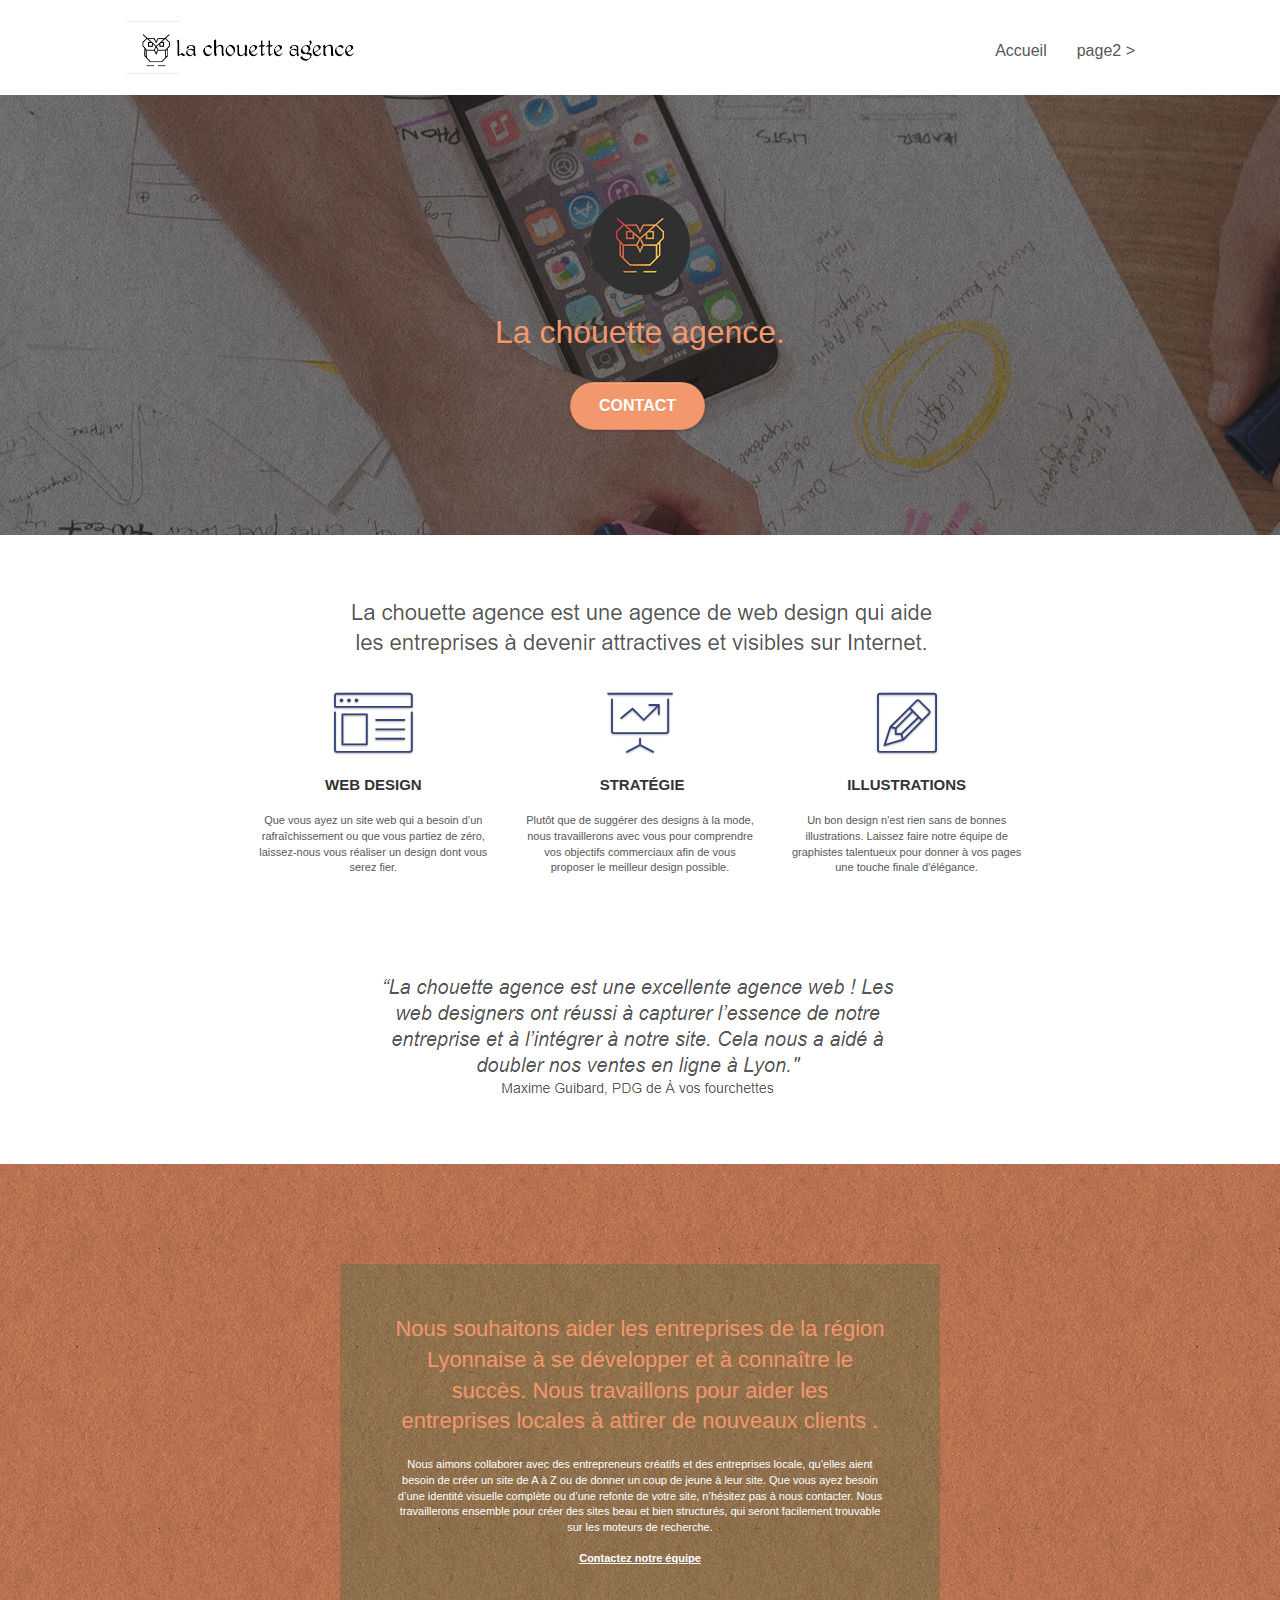
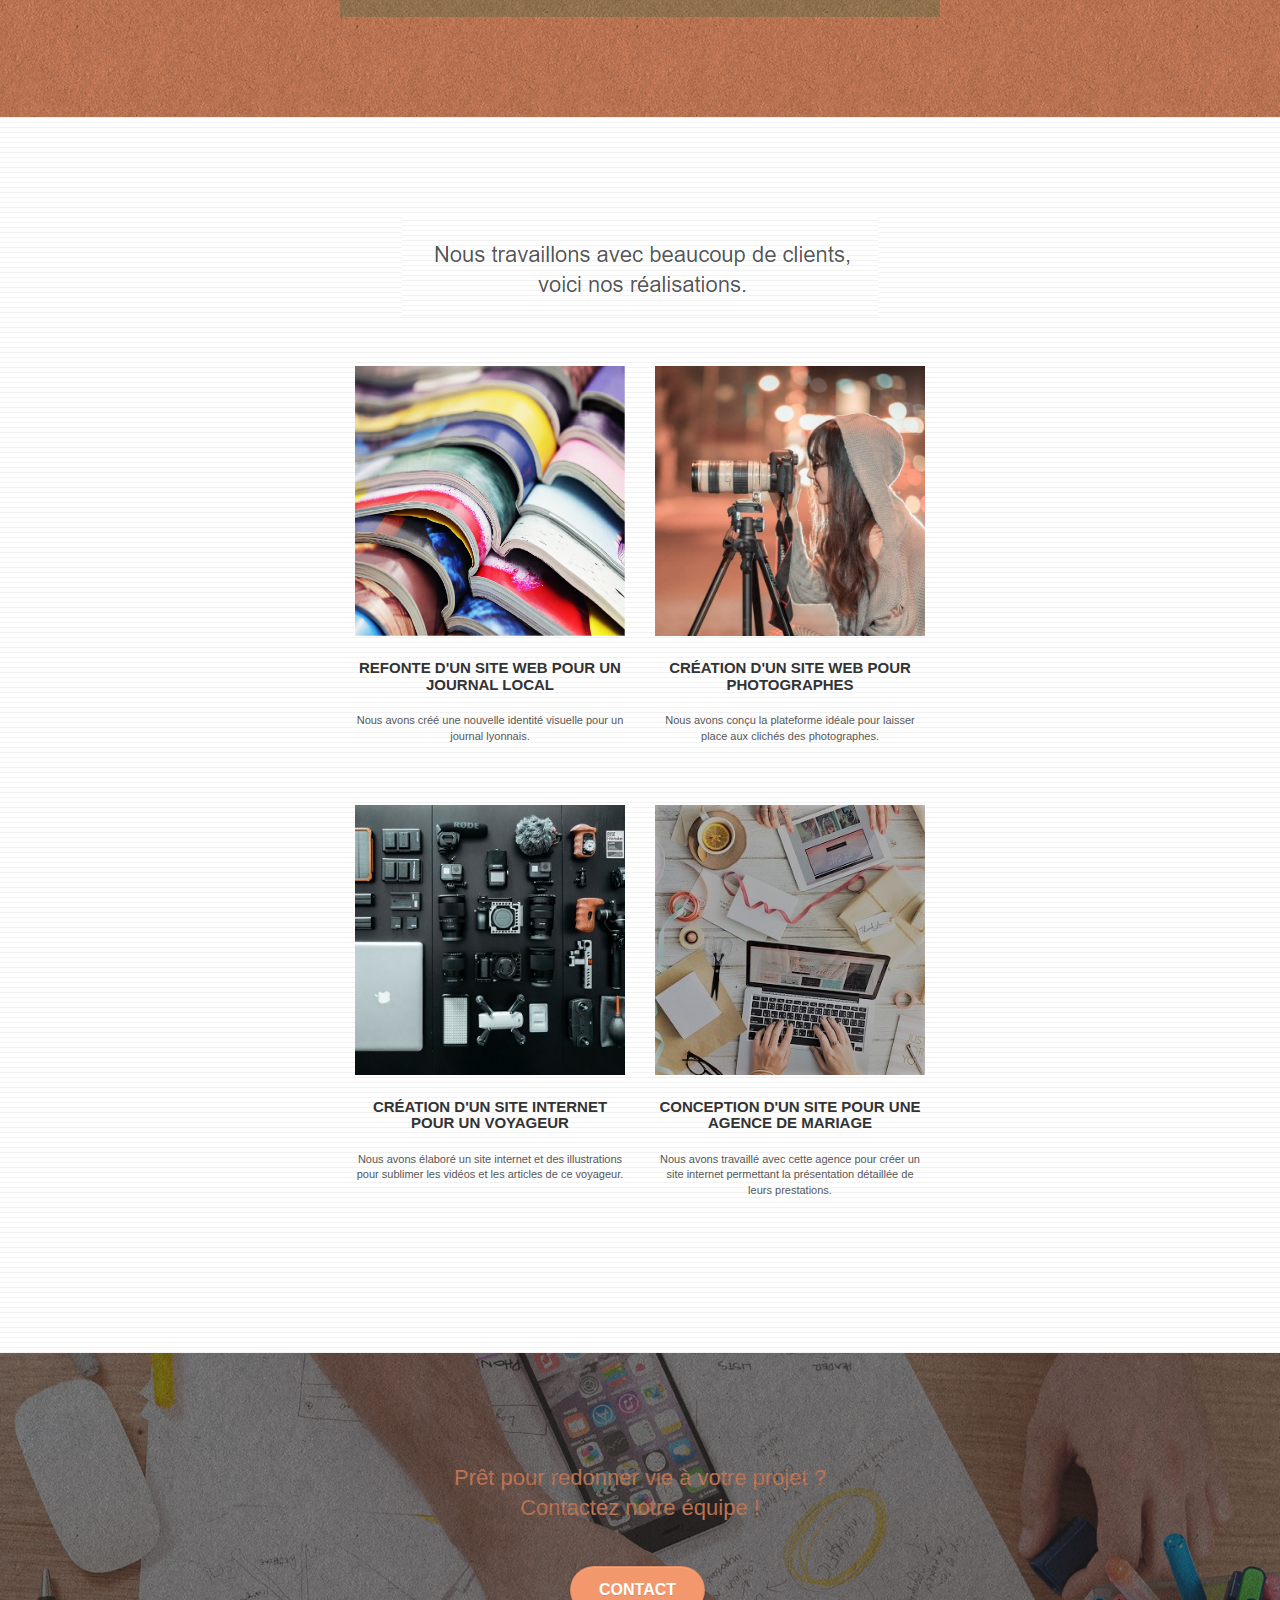
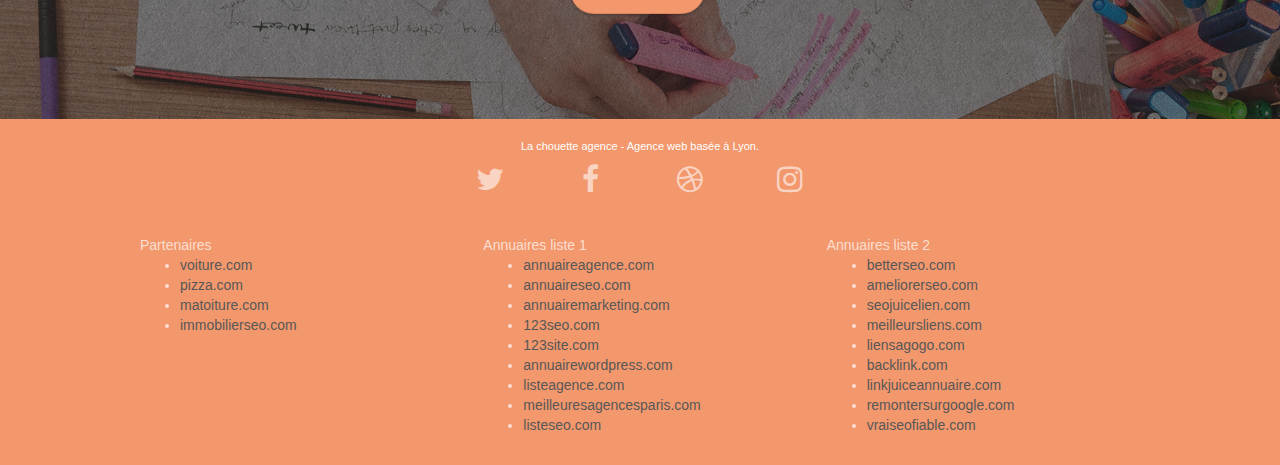
==== index.html @ 3b332f3a "base du site" ====
<!doctype html>
<html lang="Default">
<head>
    <meta charset="utf-8">
    <meta name="keywords" content="seo, google, site web, site internet, agence design paris, agence design, agence design,agence design,agence design,agence design,agence design,agence design,agence design,agence design">
    <meta name="description" content="">
    <meta name="viewport" content="width=device-width, initial-scale=1.0, viewport-fit=cover">
    <link rel="shortcut icon" type="image/png" href="favicon.jpg">
    
	<link rel="stylesheet" type="text/css" href="./css/bootstrap.css">
	<link rel="stylesheet" type="text/css" href="style.css">
	<link rel="stylesheet" type="text/css" href="./css/font-awesome.css">
	<link rel="stylesheet" type="text/css" href="./css/et-line.css">
	
    
	<script src="./js/jquery-2.1.0.js"></script>
	<script src="./js/bootstrap.js"></script>
	<script src="./js/blocs.js"></script>
	<script src="./js/jquery.touchSwipe.js" defer></script>
	<script src="./js/gmaps.js"></script>

    <title>.</title>

    
<!-- Analytics -->
 
<!-- Analytics END -->
    
</head>
<body>
<!-- Principal conteneur -->
<div class="page-container">
    
<!-- bloc-0 -->
<div class="bloc bgc-white l-bloc " id="bloc-0">
	<div class="container bloc-sm">

		<nav class="navbar row">
			<div class="navbar-header">
				<div class="keywords" style="color:#cccccc;font-size:1px;">Agence web à paris, stratégie web, web design, illustrations, design de site web, site web, web, internet, site internet, site</div>
				<a class="navbar-brand" href="index.html"><img src="img/la-chouette-agence.png" alt="paris web design logo agence web meilleure agence" height="40" /></a>
				<div class="keywords" style="color:#cccccc;font-size:1px;">Agence web à paris, stratégie web, web design, illustrations, design de site web, site web, web, internet, site internet, site</div>
				<button id="nav-toggle" type="button" class="ui-navbar-toggle navbar-toggle" data-toggle="collapse" data-target=".navbar-1">
					<span class="sr-only">Toggle navigation</span><span class="icon-bar"></span><span class="icon-bar"></span><span class="icon-bar"></span>
				</button>
			</div>
			<div class="collapse navbar-collapse navbar-1 special-dropdown-nav">
				<ul class="site-navigation nav navbar-nav">
					<li>
						<a href="index.html">Accueil</a>
					</li>
					<li>
					</li>
					<li>
						<a href="page2.html">page2 &gt;</a>
					</li>
				</ul>
			</div>
		</nav>
	</div>
</div>
<!-- bloc-0 END -->

<!-- bloc-1-presentation -->
<div class="bloc bgc-dark-slate-blue bg-banniere d-bloc bg-t-edge bloc-bg-texture texture-paper b-parallax" id="bloc-1-hero">
	<div class="container bloc-lg">
		<div class="row tight-width-whitespace">
			<div class="col-sm-12">
				<img src="img/logo.png" class="center-block image-resize-mode" width="100" alt="La chouette agence, agence web paris, création logo paris" />
				<h1 class="text-center hero-bloc-text tc-white ">
					La chouette agence.
				</h1>
				<div class="text-center">
					<a href="page2.html" class="btn btn-lg btn-clean btn-rd cta-hero btn-atomic-tangerine" id="cta-hero">Contact</a>
				</div>
			</div>
		</div>
	</div>
</div>
<!-- bloc-1-presentation END -->

<!-- bloc-2-services -->
<div class="bloc bgc-white l-bloc" id="bloc-2-services">
	<div class="container bloc-md">
		<div class="row">
			<div class="col-sm-12 text-center">
				<img alt="agence web, agence web paris, web design paris, stratégie web" src="img/title.png" />
			</div>
		</div>
		<div class="row voffset-lg med-width-whitespace">
			<div class="col-sm-4">
				<div class="text-center">
					<span class="et-icon-browser sm-shadow icon-dark-slate-blue icons icon-lg"></span>
				</div>
				<h3 class="mg-md text-center">
					Web design
				</h3>
				<p class="text-center ">
					Que vous ayez un site web qui a besoin d&rsquo;un rafraîchissement ou que vous partiez de zéro, laissez-nous vous réaliser un design dont vous serez fier.
				</p>
			</div>
			<div class="col-sm-4">
				<div class="text-center">
					<span class="et-icon-presentation sm-shadow icon-dark-slate-blue icons icon-lg"></span>
				</div>
				<h3 class="mg-md text-center">
					&nbsp;Stratégie
				</h3>
				<p class="text-center ">
					Plutôt que de suggérer des designs à la mode, nous travaillerons avec vous pour comprendre vos objectifs commerciaux afin de vous proposer le meilleur design possible.<br>
				</p>
			</div>
			<div class="col-sm-4">
				<div class="text-center">
					<span class="et-icon-edit sm-shadow icon-dark-slate-blue icons icon-lg"></span>
				</div>
				<h3 class="mg-md text-center">
					Illustrations
				</h3>
				<p class="text-center ">
					Un bon design n'est rien sans de bonnes illustrations. Laissez faire notre équipe de graphistes talentueux pour donner à vos pages une touche finale d'élégance.
				</p>
			</div>
		</div>
		<div class="row voffset-lg voffset">
			<div class="col-xs-12 col-md-8 col-md-offset-2 text-center">
				<img alt="agence web, agence web paris, web design paris, stratégie web" src="img/citation.png" />

			</div>
		</div>
	</div>
</div>
<!-- bloc-2-services END -->

<!-- bloc-3-what-i-do -->
<div class="bloc tc-white bgc-atomic-tangerine bg-presentation d-bloc bloc-bg-texture texture-paper b-parallax" id="bloc-3-what-i-do">
	<div class="container bloc-lg">
		<div class="row tight-width-whitespace black-background">
			<div class="col-sm-12">
				<h2 class="mg-md text-center tc-white">
					Nous souhaitons aider les entreprises de la région Lyonnaise à se développer et à connaître le succès. Nous travaillons pour aider les entreprises locales à attirer de nouveaux clients .<br>
				</h2>
				<p class="text-center white">
					Nous aimons collaborer avec des entrepreneurs créatifs et des entreprises locale, qu’elles aient besoin de créer un site de A à Z ou de donner un coup de jeune à leur site. Que vous ayez besoin d’une identité visuelle complète ou d’une refonte de votre site, n’hésitez pas à nous contacter. Nous travaillerons ensemble pour créer des sites beau et bien structurés, qui seront facilement trouvable sur les moteurs de recherche. <br><br><a class="ltc-white bold-link" href="page2.html">Contactez notre équipe</a><br>
				</p>
			</div>
		</div>
	</div>
</div>
<!-- bloc-3-what-i-do END -->

<!-- bloc-4-portfolio -->
<div class="bloc bgc-white bg-lines-h2-bg bg-repeat l-bloc" id="bloc-4-portfolio">
	<div class="container bloc-lg">
		<div class="row">
			<div class="col-sm-12 text-center">
				<img alt="agence web, agence web paris, web design paris, stratégie web" src="img/title2.png" />
			</div>
		</div>
		<div class="row tight-width-whitespace portfolio-row">
			<div class="col-sm-6">
				<a href="#" data-lightbox="img/1.jpg" data-gallery-id="gallery-1" data-caption="Refonte d'un site web pour un journal local" data-frame="snapshot-lb"><img src="img/1.jpg" alt="paris web design logo agence web meilleure agence et refonte site web journal" class="img-responsive portfolio-thumb" /></a>
				<h3 class="mg-md text-center">
					Refonte d'un site web pour un journal local
				</h3>
				<p class="text-center">
					Nous avons créé une nouvelle identité visuelle pour un journal lyonnais.
				</p>
			</div>
			<div class="col-sm-6">
				<a href="#" data-lightbox="img/2.jpg" data-gallery-id="gallery-1" data-caption="Création d'un site web pour photographes" data-frame="snapshot-lb"><img src="img/2.jpg" class="img-responsive portfolio-thumb" alt="paris web design logo agence web meilleure agence, Création d'un site web pour photographes" /></a>
				<h3 class="mg-md text-center">
					Création d'un site web pour photographes
				</h3>
				<p class="text-center">
					Nous avons conçu la plateforme idéale pour laisser place aux clichés des photographes.
				</p>
			</div>
		</div>
		<div class="row tight-width-whitespace portfolio-row">
			<div class="col-sm-6">
				<a href="#" data-lightbox="img/3.bmp" data-gallery-id="gallery-1" data-caption="Création d'un site internet pour un voyageur" data-frame="snapshot-lb"><img src="img/3.bmp" class="img-responsive portfolio-thumb" alt="paris web design logo agence web meilleure agence, Création d'un site web pour voyageur"/></a>
				<h3 class="mg-md text-center">
					Création d'un site internet pour un voyageur
				</h3>
				<p class="text-center">
					Nous avons élaboré un site internet et des illustrations pour sublimer les vidéos et les articles de ce voyageur.
				</p>
			</div>
			<div class="col-sm-6">
				<a href="#" data-lightbox="img/4.bmp" data-gallery-id="gallery-1" data-caption="Conception d'un site pour une agence de mariage" data-frame="snapshot-lb"><img src="img/4.bmp" class="img-responsive portfolio-thumb" alt="paris web design logo agence web meilleure agence, Création d'un site web pour agence de mariage" /></a>
				<h3 class="mg-md text-center">
					Conception d'un site pour une agence de mariage
				</h3>
				<p class="text-center">
					Nous avons travaillé avec cette agence pour créer un site internet permettant la présentation détaillée de leurs prestations.
				</p>
			</div>
		</div>
	</div>
</div>
<!-- bloc-4-portfolio END -->

<!-- bloc-5-cta -->
<div class="bloc bgc-dark-slate-blue bg-banniere d-bloc bloc-bg-texture texture-paper" id="bloc-5-cta">
	<div class="container bloc-lg">
		<div class="row">
			<h2 class="mg-md text-center tc-white">
				Prêt pour redonner vie à votre projet ?<br>Contactez notre équipe !
			</h2>
			<div class="col-sm-12 text-center">
				<a href="page2.html" class="btn btn-atomic-tangerine btn-clean btn-rd btn-lg cta-hero">Contact</a>
			</div>
		</div>
	</div>
</div>
<!-- bloc-5-cta END -->

<!-- Footer - bloc-8 -->
<div class="bloc bgc-atomic-tangerine d-bloc" id="bloc-8">
	<div class="container bloc-sm">
		<div class="row">
			<div class="col-sm-12">
				<p class="text-center white">
					La chouette agence - Agence web basée à Lyon.<br>
				</p>
				<div class="row row-no-gutters social">
					<div class="col-sm-3">
						<div class="text-center">
							<a class="social" href="index.html"><span class="fa fa-twitter icon-md"></span></a>
						</div>
					</div>
					<div class="col-sm-3">
						<div class="text-center">
							<a class="social" href="index.html"><span class="fa fa-facebook icon-md"></span></a>
						</div>
					</div>
					<div class="col-sm-3">
						<div class="text-center">
							<a class="social" href="index.html"><span class="fa fa-dribbble icon-md"></span></a>
						</div>
					</div>
					<div class="col-sm-3">
						<div class="text-center">
							<a class="social" href="index.html"><span class="fa fa-instagram icon-md"></span></a>
						</div>
					</div>
					<div class="keywords" style="color:#F3976C;">Agence web à paris, stratégie web, web design, illustrations, design de site web, site web, web, internet, site internet, site</div>
				</div>
				<div class="row">
					<div class="col-sm-4">
						Partenaires
							<ul>
								<li><a href="voiture.com">voiture.com</a></li>
								<li><a href="pizza.com">pizza.com</a></li>
								<li><a href="matoiture.com">matoiture.com</a></li>
								<li><a href="immobilierseo.com">immobilierseo.com</a></li>
							</ul>		
					</div>
					<div class="col-sm-4">
						Annuaires liste 1
						<ul>
							<li><a href="annuaireagence.com">annuaireagence.com</a></li>
							<li><a href="annuaireseo.com">annuaireseo.com</a></li>
							<li><a href="annuairemarketing.com">annuairemarketing.com</a></li>
							<li><a href="123seoture.com">123seo.com</a></li>
							<li><a href="123site.com">123site.com</a></li>
							<li><a href="annuairewordpress.com">annuairewordpress.com</a></li>
							<li><a href="listeagence.com">listeagence.com</a></li>
							<li><a href="meilleuresagencesparis.com">meilleuresagencesparis.com</a></li>
							<li><a href="listeseo.com">listeseo.com</a></li>
						</ul>
					</div>
					<div class="col-sm-4">
						Annuaires liste 2
						<ul>
							<li><a href="betterseo.com">betterseo.com</a></li>
							<li><a href="ameliorerseo.com">ameliorerseo.com</a></li>
							<li><a href="seojuicelien.com">seojuicelien.com</a></li>
							<li><a href="meilleursliens.com">meilleursliens.com</a></li>
							<li><a href="liensagogo.com">liensagogo.com</a></li>
							<li><a href="backlink.com">backlink.com</a></li>
							<li><a href="linkjuiceannuaire.com">linkjuiceannuaire.com</a></li>
							<li><a href="remontersurgoogle.com">remontersurgoogle.com</a></li>
							<li><a href="vraiseofiable.com">vraiseofiable.com</a></li>
						</ul>
					</div>
				</div>
			</div>
		</div>
	</div>
</div>
<!-- Footer - bloc-8 END -->

</div>
<!-- Principal conteneur END -->
    

</body>
</html>
---- style.css ----
body {
    margin: 0;
    padding: 0;
    background: #FFF;
    overflow-x: hidden;
    -webkit-font-smoothing: antialiased;
    -moz-osx-font-smoothing: grayscale;
}

a,
button {
    transition: all .3s ease-in-out;
    outline: none!important;
}

a:hover {
    text-decoration: none;
    cursor: pointer;
}

#page-loading-blocs-notifaction {
    position: fixed;
    top: 0;
    bottom: 0;
    width: 100%;
    z-index: 100000;
    background: #FFFFFF url("img/pageload-spinner.gif") no-repeat center center;
}

.bloc {
    width: 100%;
    clear: both;
    background: 50% 50% no-repeat;
    padding: 0 50px;
    -webkit-background-size: cover;
    -moz-background-size: cover;
    -o-background-size: cover;
    background-size: cover;
    position: relative;
}

.bloc .container {
    padding-left: 0;
    padding-right: 0;
}

.bloc-lg {
    padding: 100px 50px;
}

.bloc-md {
    padding: 50px;
}

.bloc-sm {
    padding: 20px 50px;
}

.bg-center,
.bg-l-edge,
.bg-r-edge,
.bg-t-edge,
.bg-b-edge,
.bg-tl-edge,
.bg-bl-edge,
.bg-tr-edge,
.bg-br-edge,
.bg-repeat {
    -webkit-background-size: auto!important;
    -moz-background-size: auto!important;
    -o-background-size: auto!important;
    background-size: auto!important;
}

.bg-repeat {
    background: repeat;
}

.bg-t-edge {
    background: top no-repeat;
}

.bloc-bg-texture::before {
    content: "";
    background-size: 2px 2px;
    position: absolute;
    top: 0;
    bottom: 0;
    left: 0;
    right: 0;
}

.texture-paper::before {
    background: url("img/texture-paper.png");
    background-size: 280px 280px;
}

.b-parallax {
    background-attachment: fixed;
}

.d-bloc {
    color: rgba(255, 255, 255, .7);
}

.d-bloc button:hover {
    color: rgba(255, 255, 255, .9);
}

.d-bloc .icon-round,
.d-bloc .icon-square,
.d-bloc .icon-rounded,
.d-bloc .icon-semi-rounded-a,
.d-bloc .icon-semi-rounded-b {
    border-color: rgba(255, 255, 255, .9);
}

.d-bloc .divider-h span {
    border-color: rgba(255, 255, 255, .2);
}

.d-bloc .a-btn,
.d-bloc .navbar a,
.d-bloc .navbar-brand,
.d-bloc a .icon-sm,
.d-bloc a .icon-md,
.d-bloc a .icon-lg,
.d-bloc a .icon-xl,
.d-bloc h1 a,
.d-bloc h2 a,
.d-bloc h3 a,
.d-bloc h4 a,
.d-bloc h5 a,
.d-bloc h6 a,
.d-bloc p a {
    color: rgba(255, 255, 255, .6);
}

.d-bloc .a-btn:hover,
.d-bloc .navbar a:hover,
.d-bloc .navbar-brand:hover,
.d-bloc a:hover .icon-sm,
.d-bloc a:hover .icon-md,
.d-bloc a:hover .icon-lg,
.d-bloc a:hover .icon-xl,
.d-bloc h1 a:hover,
.d-bloc h2 a:hover,
.d-bloc h3 a:hover,
.d-bloc h4 a:hover,
.d-bloc h5 a:hover,
.d-bloc h6 a:hover,
.d-bloc p a:hover {
    color: rgba(255, 255, 255, 1);
}

.d-bloc .navbar-toggle .icon-bar {
    background: rgba(255, 255, 255, 1);
}

.d-bloc .btn-wire,
.d-bloc .btn-wire:hover {
    color: rgba(255, 255, 255, 1);
    border-color: rgba(255, 255, 255, 1);
}

.d-bloc .panel {
    color: rgba(0, 0, 0, .5);
}

.d-bloc .panel button:hover {
    color: rgba(0, 0, 0, .7);
}

.d-bloc .panel icon {
    border-color: rgba(0, 0, 0, .7);
}

.d-bloc .panel .divider-h span {
    border-color: rgba(0, 0, 0, .1);
}

.d-bloc .panel .a-btn {
    color: rgba(0, 0, 0, .6);
}

.d-bloc .panel .a-btn:hover {
    color: rgba(0, 0, 0, 1);
}

.d-bloc .panel .btn-wire,
.d-bloc .panel .btn-wire:hover {
    color: rgba(0, 0, 0, .7);
    border-color: rgba(0, 0, 0, .3);
}

.d-bloc .panel,
.l-bloc {
    color: rgba(0, 0, 0, .5);
}

.d-bloc .panel button:hover,
.l-bloc button:hover {
    color: rgba(0, 0, 0, .7);
}

.l-bloc .icon-round,
.l-bloc .icon-square,
.l-bloc .icon-rounded,
.l-bloc .icon-semi-rounded-a,
.l-bloc .icon-semi-rounded-b {
    border-color: rgba(0, 0, 0, .7);
}

.d-bloc .panel .divider-h span,
.l-bloc .divider-h span {
    border-color: rgba(0, 0, 0, .1);
}

.d-bloc .panel .a-btn,
.l-bloc .a-btn,
.l-bloc .navbar a,
.l-bloc .navbar-brand,
.l-bloc a .icon-sm,
.l-bloc a .icon-md,
.l-bloc a .icon-lg,
.l-bloc a .icon-xl,
.l-bloc h1 a,
.l-bloc h2 a,
.l-bloc h3 a,
.l-bloc h4 a,
.l-bloc h5 a,
.l-bloc h6 a,
.l-bloc p a {
    color: rgba(0, 0, 0, .6);
}

.d-bloc .panel .a-btn:hover,
.l-bloc .a-btn:hover,
.l-bloc .navbar a:hover,
.l-bloc .navbar-brand:hover,
.l-bloc a:hover .icon-sm,
.l-bloc a:hover .icon-md,
.l-bloc a:hover .icon-lg,
.l-bloc a:hover .icon-xl,
.l-bloc h1 a:hover,
.l-bloc h2 a:hover,
.l-bloc h3 a:hover,
.l-bloc h4 a:hover,
.l-bloc h5 a:hover,
.l-bloc h6 a:hover,
.l-bloc p a:hover {
    color: rgba(0, 0, 0, 1);
}

.l-bloc .navbar-toggle .icon-bar {
    color: rgba(0, 0, 0, .6);
}

.d-bloc .panel .btn-wire,
.d-bloc .panel .btn-wire:hover,
.l-bloc .btn-wire,
.l-bloc .btn-wire:hover {
    color: rgba(0, 0, 0, .7);
    border-color: rgba(0, 0, 0, .3);
}

.voffset {
    margin-top: 30px;
}

.voffset-lg {
    margin-top: 80px;
}

.row-no-gutters {
    margin-right: 0;
    margin-left: 0;
}

.row.row-no-gutters > [class^="col-"],
.row.row-no-gutters > [class*=" col-"] {
    padding-right: 0;
    padding-left: 0;
}

#bloc-1-hero h1 {
    font-size: 32px;
}

.navbar {
    margin-bottom: 0;
    z-index: 1;
}

.navbar-brand {
    height: auto;
    padding: 3px 15px;
    font-size: 25px;
    font-weight: normal;
    font-weight: 600;
    line-height: 44px;
}

.navbar-brand img {
    max-height: 200px;
    margin: 0 5px 0 0;
    display: inline;
}

.navbar-brand img[src$=svg] {
    min-width: 100px;
}

.nav-center .navbar-brand img {
    margin: 0;
}

.navbar .nav {
    padding-top: 2px;
    margin-right: -16px;
    float: right;
    z-index: 1;
}

.nav > li {
    float: left;
    margin-top: 4px;
    font-size: 16px;
}

.navbar-nav .open .dropdown-menu > li > a {
    text-align: inherit;
}

.nav > li a:hover,
.nav > li a:focus {
    background: transparent;
}

.navbar-toggle {
    margin: 10px 10px 0 0;
    border: 0px;
}

.navbar-toggle:hover {
    background: transparent!important;
}

.navbar-toggle .icon-bar {
    background-color: rgba(0, 0, 0, .5);
    width: 26px;
}

.nav-invert .navbar .nav {
    float: left;
}

.nav-invert .navbar-header,
.nav-invert .navbar-brand {
    float: right;
    position: relative;
    z-index: 2;
}

@media (min-width: 768px) {
    .site-navigation {
        position: absolute;
        top: 50%;
        right: 20px;
        transform: translate(0, -50%);
        -webkit-transform: translateY(-50%);
    }
    .nav > li .dropdown-menu a,
    .nav > li .dropdown-menu a:hover {
        color: #484848;
    }
    .nav-invert .site-navigation {
        left: 0;
        right: 0;
    }
    .nav-center {
        text-align: center;
    }
    .nav-center .navbar-header {
        width: 100%;
    }
    .nav-center .navbar-header,
    .nav-center .navbar-brand,
    .nav-center .nav > li {
        float: none;
        display: inline-block;
    }
    .nav-center .site-navigation {
        position: relative;
        width: 100%;
        right: 0;
        margin-right: 0px;
        margin-top: 20px;
    }
    .nav-center.mini-nav .navbar-toggle {
        float: none;
        margin: 10px auto 0;
    }
}

.nav > li > .dropdown a {
    background: none!important;
    display: block;
    padding: 14px 15px;
}

nav .caret {
    margin: 0 5px;
}

.dropdown-menu .dropdown-menu {
    top: -8px;
    left: 100%;
}

.dropdown-menu .dropmenu-flow-right {
    top: 100%;
    left: 0;
    margin-left: -1px;
    border-top-left-radius: 0;
    border-top-right-radius: 0;
}

.dropdown-menu .dropdown span {
    border: 4px solid black;
    border-top-color: transparent;
    border-right-color: transparent;
    border-bottom-color: transparent;
    margin: 6px -5px 0 0!important;
    float: right;
}

.mg-md {
    margin-top: 10px;
    margin-bottom: 20px;
}

.mg-lg {
    margin-top: 10px;
    margin-bottom: 40px;
}

.btn {
    margin: 0 5px 5px 0;
}

.btn.pull-right {
    margin: 0 0 5px 5px;
}

.btn-d,
.btn-d:hover,
.btn-d:focus {
    color: #FFF;
    background: rgba(0, 0, 0, .3);
}

button {
    outline: none!important;
}

.btn-rd {
    border-radius: 40px;
}

.btn-clean {
    border: 1px solid rgba(0, 0, 0, .08);
    border-bottom-color: rgba(0, 0, 0, .1);
    text-shadow: 0 1px 0 rgba(0, 0, 1, .1);
    box-shadow: 0 1px 3px rgba(0, 0, 1, .25), inset 0 1px 0 0 rgba(255, 255, 255, .15);
}

.icon-md {
    font-size: 30px!important;
}

.icon-lg {
    font-size: 60px!important;
}

.sm-shadow {
    text-shadow: 0 1px 2px rgba(0, 0, 0, .3);
}

.panel-sq,
.panel-sq .panel-heading,
.panel-sq .panel-footer {
    border-radius: 0;
}

.panel-rd {
    border-radius: 30px;
}

.panel-rd .panel-heading {
    border-radius: 29px 29px 0 0;
}

.panel-rd .panel-footer {
    border-radius: 0 0 29px 29px;
}

.form-control {
    border-color: rgba(0, 0, 0, .1);
    box-shadow: none;
}

.scrollToTop {
    width: 40px;
    height: 40px;
    position: fixed;
    bottom: 20px;
    right: 20px;
    opacity: 0;
    z-index: 500;
    transition: all .3s ease-in-out;
}

.scrollToTop span {
    margin-top: 6px;
}

.showScrollTop {
    font-size: 14px;
    opacity: 1;
}

a[data-lightbox] {
    position: relative;
    display: block;
    text-align: center;
}

a[data-lightbox]:hover::before {
    content: "+";
    font-family: "HelveticaNeue-Light", "Helvetica Neue Light", "Helvetica Neue", Helvetica, Arial;
    font-size: 32px;
    width: 50px;
    height: 50px;
    margin-left: -25px;
    border-radius: 50%;
    background: rgba(0, 0, 0, .6);
    color: #FFF;
    font-weight: 100;
    z-index: 1;
    position: absolute;
    top: 50%;
    transform: translateY(-50%);
    -webkit-transform: translateY(-50%);
}

a[data-lightbox]:hover img {
    opacity: 0.6;
    -webkit-animation-fill-mode: none;
    animation-fill-mode: none;
}

#lightbox-modal {
    display: flex;
    align-items: center;
}

#lightbox-modal .modal-dialog {
    width: 90%;
    max-width: 900px;
    margin: 0 auto 0;
}

#lightbox-modal .modal-dialog img {
    max-height: 90vh;
    margin: 0 auto;
}

.lightbox-caption {
    padding: 20px;
    color: #FFF;
    background: rgba(0, 0, 0, .5);
    position: absolute;
    left: 15px;
    right: 15px;
    bottom: 5px;
}

.close-lightbox {
    color: #FFF;
    font-size: 30px;
    position: absolute;
    top: 20px;
    right: 20px;
    z-index: 20;
    background: rgba(0, 0, 0, .5);
    border: none;
    line-height: 30px;
    padding: 0 9px 5px;
    opacity: 0.3;
}

.close-lightbox:hover,
.next-lightbox:hover,
.prev-lightbox:hover {
    opacity: 1.0;
    color: #FFF;
}

.next-lightbox,
.prev-lightbox {
    font-size: 20px;
    color: rgba(255, 255, 255, .9);
    background: rgba(0, 0, 0, .5);
    transition: all .2s ease-in-out;
    position: absolute;
    top: 45%;
    z-index: 1;
    opacity: 0.4;
}

.next-lightbox {
    padding: 6px 8px 1px 13px;
    right: 25px;
}

.prev-lightbox {
    padding: 6px 13px 1px 10px;
    left: 25px;
}

.snapshot-lb .modal-body {
    padding-bottom: 45px;
}

.snapshot-lb .lightbox-caption {
    padding: 0;
    color: rgba(0, 0, 0, .5);
    background: none;
}

h1,
h2,
h3,
h4,
h5,
h6,
p,
label,
.btn,
a {
    font-family: "helvetica";
    font-weight: 400;
    color: #575757!important;
}

.container {
    max-width: 1000px;
}

.hero-bloc-text {
    font-size: 38px;
}

.hero-bloc-text-sub {
    font-size: 36px;
}

.statement-bloc-text {
    line-height: 26px;
    font-style: italic;
    font-size: 20px;
    text-align: center;
    font-weight: lighter;
    max-width: 520px;
    margin: auto auto auto auto;
}

p {
    font-size: 11px;
}

.tight-width-whitespace {
    max-width: 600px;
    margin: auto auto auto auto;
}

.h1 {
    font-size: 20px;
    font-family: "Open Sans";
}

.cta-hero {
    margin-top: 22px;
    color: #FFFFFF!important;
    text-transform: uppercase;
    padding: 12px 28px 12px 28px;
    font-size: 16px;
    font-weight: 700;
}

.social {
    max-width: 400px;
    margin: auto auto auto auto;
}

h2 {
    font-size: 22px;
    line-height: 1.4em;
}

h3 {
    font-size: 15px;
    text-transform: uppercase;
    font-weight: 700;
    color: #333333!important;
}

.med-width-whitespace {
    max-width: 800px;
    margin: auto auto auto auto;
    box-shadow: 0px 0px 0px #000000;
}

h1 {
    color: #333333!important;
}

h4 {
    color: #333333!important;
}

.icons {
    margin-bottom: 14px;
    margin-top: 24px;
}

.white {
    color: #FFFFFF!important;
}

.portfolio-thumb {
    margin-bottom: 24px;
}

.portfolio-row {
    margin-bottom: 44px;
    margin-top: 50px;
}

.avatar {
    box-shadow: 0px 4px 9px rgba(0, 0, 0, 0.3);
}

.black-background {
    background-color: rgba(165, 147, 99, 0.7);
    padding: 40px 40px 40px 40px;
}

.bold-link {
    font-weight: 900;
    text-decoration: underline!important;
}

.bgc-white {
    background-color: #FFFFFF;
}

.bgc-dark-slate-blue {
    background-color: #364577;
}

.bgc-atomic-tangerine {
    background-color: #F3976C;
}

.tc-white {
    color: #F3976C!important;
}

.btn-atomic-tangerine {
    background: #F3976C;
    color: #FFFFFF!important;
}

.btn-atomic-tangerine:hover {
    background: #c27956!important;
    color: #FFFFFF!important;
}

.ltc-white {
    color: #FFFFFF!important;
}

.ltc-white:hover {
    color: #cccccc!important;
}

.ltc-atomic-tangerine {
    color: #F3976C!important;
}

.ltc-atomic-tangerine:hover {
    color: #c27956!important;
}

.icon-dark-slate-blue {
    color: #364577!important;
    border-color: #364577!important;
}

.bg-dots-bg {
    background-image: url("img/dots-bg.png");
}

.bg-lines-h2-bg {
    background-image: url("img/lines-h2-bg.png");
}

.bg-banniere {
    background-image: url("img/la-chouette-agence-banniere.jpg");
}

.bg-presentation {
    background-image: url("img/image-de-presentation.bmp");
}

@media (max-width: 1024px) {
    .bloc {
        padding-left: 20px;
        padding-right: 20px;
    }
    .bloc.full-width-bloc,
    .bloc-tile-2.full-width-bloc .container,
    .bloc-tile-3.full-width-bloc .container,
    .bloc-tile-4.full-width-bloc .container {
        padding-left: 0;
        padding-right: 0;
    }
}

@media (max-width: 992px) and (min-width: 768px) {
    .navbar .nav {
        max-width: 80%
    }
    .nav-center.navbar .nav {
        max-width: 100%
    }
}

@media only screen and (min-device-width: 768px) and (max-device-width: 1024px) and (orientation: landscape) {
    .b-parallax {
        background-attachment: scroll;
    }
}

@media only screen and (min-device-width: 1024px) and (max-device-width: 1366px) and (-webkit-min-device-pixel-ratio: 1.5) {
    .b-parallax {
        background-attachment: scroll;
    }
}

@media (max-width: 991px) {
    .container {
        width: 100%;
    }
    .b-parallax {
        background-attachment: scroll;
    }
    .page-container,
    #hero-bloc {
        overflow-x: hidden;
        position: relative;
    }
    .bloc {
        padding-left: constant(safe-area-inset-left);
        padding-right: constant(safe-area-inset-right);
    }
    .bloc-group,
    .bloc-group .bloc {
        display: block;
        width: 100%;
    }
    .bloc-fill-screen .fill-bloc-top-edge,
    .bloc-fill-screen .fill-bloc-bottom-edge {
        padding: 0 20px;
        padding-left: constant(safe-area-inset-left);
        padding-right: constant(safe-area-inset-right);
    }
}

@media (max-width: 767px) {
    .page-container {
        overflow-x: hidden;
        position: relative;
    }
    h1,
    h2,
    h3,
    h4,
    h5,
    h6,
    p,
    #disqus_thread {
        padding-left: 10px!important;
        padding-right: 10px!important;
    }
    .b-parallax {
        background-attachment: scroll;
    }
    .navbar .nav {
        padding-top: 0;
        border-top: 1px solid rgba(0, 0, 0, .2);
        float: none!important;
    }
    .navbar.row {
        margin-left: 0;
        margin-right: 0;
    }
    .site-navigation {
        position: inherit;
        transform: none;
        -webkit-transform: none;
        -ms-transform: none;
    }
    .nav > li {
        margin-top: 0;
        border-bottom: 1px solid rgba(0, 0, 0, .1);
        background: rgba(0, 0, 0, .05);
        text-align: left;
        padding-left: 15px;
        width: 100%;
    }
    .nav > li:hover {
        background: rgba(0, 0, 0, .08);
    }
    .dropdown .dropdown a .caret {
        float: none;
        margin: 5px 0 0 10px!important;
        border: 4px solid black;
        border-bottom-color: transparent;
        border-right-color: transparent;
        border-left-color: transparent;
    }
    #hero-bloc .navbar .nav {
        background: rgba(0, 0, 0, .8);
    }
    #hero-bloc .navbar .nav a {
        color: rgba(255, 255, 255, .6);
    }
    .hero {
        padding: 50px 0;
    }
    .hero-nav {
        left: -1px;
        right: -1px;
    }
    .navbar-collapse {
        padding: 0;
        overflow-x: hidden;
        -webkit-box-shadow: none;
        box-shadow: none;
    }
    .navbar-brand img {
        max-height: 40px;
        width: auto;
    }
    .nav-invert .navbar-header {
        float: none;
        width: 100%;
    }
    .nav-invert .navbar-toggle {
        float: left;
        margin-left: 10px;
    }
    .bloc {
        padding-left: 0;
        padding-right: 0;
    }
    .bloc-xxl,
    .bloc-xl,
    .bloc-lg {
        padding: 40px 0;
    }
    .bloc-sm,
    .bloc-md {
        padding-left: 0;
        padding-right: 0;
    }
    .bloc-tile-2 .container,
    .bloc-tile-3 .container,
    .bloc-tile-4 .container,
    .bloc-fill-screen .fill-bloc-top-edge,
    .bloc-fill-screen .fill-bloc-bottom-edge {
        padding-left: 0;
        padding-right: 0;
    }
    .a-block {
        padding: 0 10px;
    }
    .btn-dwn {
        display: none;
    }
    .voffset {
        margin-top: 5px;
    }
    .voffset-md {
        margin-top: 20px;
    }
    .voffset-lg {
        margin-top: 30px;
    }
    form {
        padding: 5px;
    }
    .close-lightbox {
        display: inline-block;
    }
    .blocsapp-device-iphone5 {
        background-size: 216px 425px;
        padding-top: 60px;
        width: 216px;
        height: 425px;
    }
    .blocsapp-device-iphone5 img {
        width: 180px;
        height: 320px;
    }
}

@media (max-width: 400px) {
    .bloc {
        padding-left: 0;
        padding-right: 0;
    }
}

@media (max-width: 767px) {
    .bloc-mob-center-text {
        text-align: center;
    }
}
---- css/et-line.css ----
@font-face {
    font-family: et-line;
    src: url(../fonts/et-line.eot);
    src: url(../fonts/et-line.eot?#iefix) format('embedded-opentype'), url(../fonts/et-line.woff) format('woff'), url(../fonts/et-line.ttf) format('truetype'), url(../fonts/et-line.svg#et-line) format('svg');
    font-weight: 400;
    font-style: normal
}

.et-icon-adjustments,
.et-icon-alarmclock,
.et-icon-anchor,
.et-icon-aperture,
.et-icon-attachment,
.et-icon-bargraph,
.et-icon-basket,
.et-icon-beaker,
.et-icon-bike,
.et-icon-book-open,
.et-icon-briefcase,
.et-icon-browser,
.et-icon-calendar,
.et-icon-camera,
.et-icon-caution,
.et-icon-chat,
.et-icon-circle-compass,
.et-icon-clipboard,
.et-icon-clock,
.et-icon-cloud,
.et-icon-compass,
.et-icon-desktop,
.et-icon-dial,
.et-icon-document,
.et-icon-documents,
.et-icon-download,
.et-icon-dribbble,
.et-icon-edit,
.et-icon-envelope,
.et-icon-expand,
.et-icon-facebook,
.et-icon-flag,
.et-icon-focus,
.et-icon-gears,
.et-icon-genius,
.et-icon-gift,
.et-icon-global,
.et-icon-globe,
.et-icon-googleplus,
.et-icon-grid,
.et-icon-happy,
.et-icon-hazardous,
.et-icon-heart,
.et-icon-hotairballoon,
.et-icon-hourglass,
.et-icon-key,
.et-icon-laptop,
.et-icon-layers,
.et-icon-lifesaver,
.et-icon-lightbulb,
.et-icon-linegraph,
.et-icon-linkedin,
.et-icon-lock,
.et-icon-magnifying-glass,
.et-icon-map,
.et-icon-map-pin,
.et-icon-megaphone,
.et-icon-mic,
.et-icon-mobile,
.et-icon-newspaper,
.et-icon-notebook,
.et-icon-paintbrush,
.et-icon-paperclip,
.et-icon-pencil,
.et-icon-phone,
.et-icon-picture,
.et-icon-pictures,
.et-icon-piechart,
.et-icon-presentation,
.et-icon-pricetags,
.et-icon-printer,
.et-icon-profile-female,
.et-icon-profile-male,
.et-icon-puzzle,
.et-icon-quote,
.et-icon-recycle,
.et-icon-refresh,
.et-icon-ribbon,
.et-icon-rss,
.et-icon-sad,
.et-icon-scissors,
.et-icon-scope,
.et-icon-search,
.et-icon-shield,
.et-icon-speedometer,
.et-icon-strategy,
.et-icon-streetsign,
.et-icon-tablet,
.et-icon-target,
.et-icon-telescope,
.et-icon-toolbox,
.et-icon-tools,
.et-icon-tools-2,
.et-icon-trophy,
.et-icon-tumblr,
.et-icon-twitter,
.et-icon-upload,
.et-icon-video,
.et-icon-wallet,
.et-icon-wine {
    font-family: et-line;
    speak: none;
    font-style: normal;
    font-weight: 400;
    font-variant: normal;
    text-transform: none;
    line-height: 1;
    -webkit-font-smoothing: antialiased;
    -moz-osx-font-smoothing: grayscale;
    display: inline-block
}

.et-icon-mobile:before {
    content: "\e000"
}

.et-icon-laptop:before {
    content: "\e001"
}

.et-icon-desktop:before {
    content: "\e002"
}

.et-icon-tablet:before {
    content: "\e003"
}

.et-icon-phone:before {
    content: "\e004"
}

.et-icon-document:before {
    content: "\e005"
}

.et-icon-documents:before {
    content: "\e006"
}

.et-icon-search:before {
    content: "\e007"
}

.et-icon-clipboard:before {
    content: "\e008"
}

.et-icon-newspaper:before {
    content: "\e009"
}

.et-icon-notebook:before {
    content: "\e00a"
}

.et-icon-book-open:before {
    content: "\e00b"
}

.et-icon-browser:before {
    content: "\e00c"
}

.et-icon-calendar:before {
    content: "\e00d"
}

.et-icon-presentation:before {
    content: "\e00e"
}

.et-icon-picture:before {
    content: "\e00f"
}

.et-icon-pictures:before {
    content: "\e010"
}

.et-icon-video:before {
    content: "\e011"
}

.et-icon-camera:before {
    content: "\e012"
}

.et-icon-printer:before {
    content: "\e013"
}

.et-icon-toolbox:before {
    content: "\e014"
}

.et-icon-briefcase:before {
    content: "\e015"
}

.et-icon-wallet:before {
    content: "\e016"
}

.et-icon-gift:before {
    content: "\e017"
}

.et-icon-bargraph:before {
    content: "\e018"
}

.et-icon-grid:before {
    content: "\e019"
}

.et-icon-expand:before {
    content: "\e01a"
}

.et-icon-focus:before {
    content: "\e01b"
}

.et-icon-edit:before {
    content: "\e01c"
}

.et-icon-adjustments:before {
    content: "\e01d"
}

.et-icon-ribbon:before {
    content: "\e01e"
}

.et-icon-hourglass:before {
    content: "\e01f"
}

.et-icon-lock:before {
    content: "\e020"
}

.et-icon-megaphone:before {
    content: "\e021"
}

.et-icon-shield:before {
    content: "\e022"
}

.et-icon-trophy:before {
    content: "\e023"
}

.et-icon-flag:before {
    content: "\e024"
}

.et-icon-map:before {
    content: "\e025"
}

.et-icon-puzzle:before {
    content: "\e026"
}

.et-icon-basket:before {
    content: "\e027"
}

.et-icon-envelope:before {
    content: "\e028"
}

.et-icon-streetsign:before {
    content: "\e029"
}

.et-icon-telescope:before {
    content: "\e02a"
}

.et-icon-gears:before {
    content: "\e02b"
}

.et-icon-key:before {
    content: "\e02c"
}

.et-icon-paperclip:before {
    content: "\e02d"
}

.et-icon-attachment:before {
    content: "\e02e"
}

.et-icon-pricetags:before {
    content: "\e02f"
}

.et-icon-lightbulb:before {
    content: "\e030"
}

.et-icon-layers:before {
    content: "\e031"
}

.et-icon-pencil:before {
    content: "\e032"
}

.et-icon-tools:before {
    content: "\e033"
}

.et-icon-tools-2:before {
    content: "\e034"
}

.et-icon-scissors:before {
    content: "\e035"
}

.et-icon-paintbrush:before {
    content: "\e036"
}

.et-icon-magnifying-glass:before {
    content: "\e037"
}

.et-icon-circle-compass:before {
    content: "\e038"
}

.et-icon-linegraph:before {
    content: "\e039"
}

.et-icon-mic:before {
    content: "\e03a"
}

.et-icon-strategy:before {
    content: "\e03b"
}

.et-icon-beaker:before {
    content: "\e03c"
}

.et-icon-caution:before {
    content: "\e03d"
}

.et-icon-recycle:before {
    content: "\e03e"
}

.et-icon-anchor:before {
    content: "\e03f"
}

.et-icon-profile-male:before {
    content: "\e040"
}

.et-icon-profile-female:before {
    content: "\e041"
}

.et-icon-bike:before {
    content: "\e042"
}

.et-icon-wine:before {
    content: "\e043"
}

.et-icon-hotairballoon:before {
    content: "\e044"
}

.et-icon-globe:before {
    content: "\e045"
}

.et-icon-genius:before {
    content: "\e046"
}

.et-icon-map-pin:before {
    content: "\e047"
}

.et-icon-dial:before {
    content: "\e048"
}

.et-icon-chat:before {
    content: "\e049"
}

.et-icon-heart:before {
    content: "\e04a"
}

.et-icon-cloud:before {
    content: "\e04b"
}

.et-icon-upload:before {
    content: "\e04c"
}

.et-icon-download:before {
    content: "\e04d"
}

.et-icon-target:before {
    content: "\e04e"
}

.et-icon-hazardous:before {
    content: "\e04f"
}

.et-icon-piechart:before {
    content: "\e050"
}

.et-icon-speedometer:before {
    content: "\e051"
}

.et-icon-global:before {
    content: "\e052"
}

.et-icon-compass:before {
    content: "\e053"
}

.et-icon-lifesaver:before {
    content: "\e054"
}

.et-icon-clock:before {
    content: "\e055"
}

.et-icon-aperture:before {
    content: "\e056"
}

.et-icon-quote:before {
    content: "\e057"
}

.et-icon-scope:before {
    content: "\e058"
}

.et-icon-alarmclock:before {
    content: "\e059"
}

.et-icon-refresh:before {
    content: "\e05a"
}

.et-icon-happy:before {
    content: "\e05b"
}

.et-icon-sad:before {
    content: "\e05c"
}

.et-icon-facebook:before {
    content: "\e05d"
}

.et-icon-twitter:before {
    content: "\e05e"
}

.et-icon-googleplus:before {
    content: "\e05f"
}

.et-icon-rss:before {
    content: "\e060"
}

.et-icon-tumblr:before {
    content: "\e061"
}

.et-icon-linkedin:before {
    content: "\e062"
}

.et-icon-dribbble:before {
    content: "\e063"
}
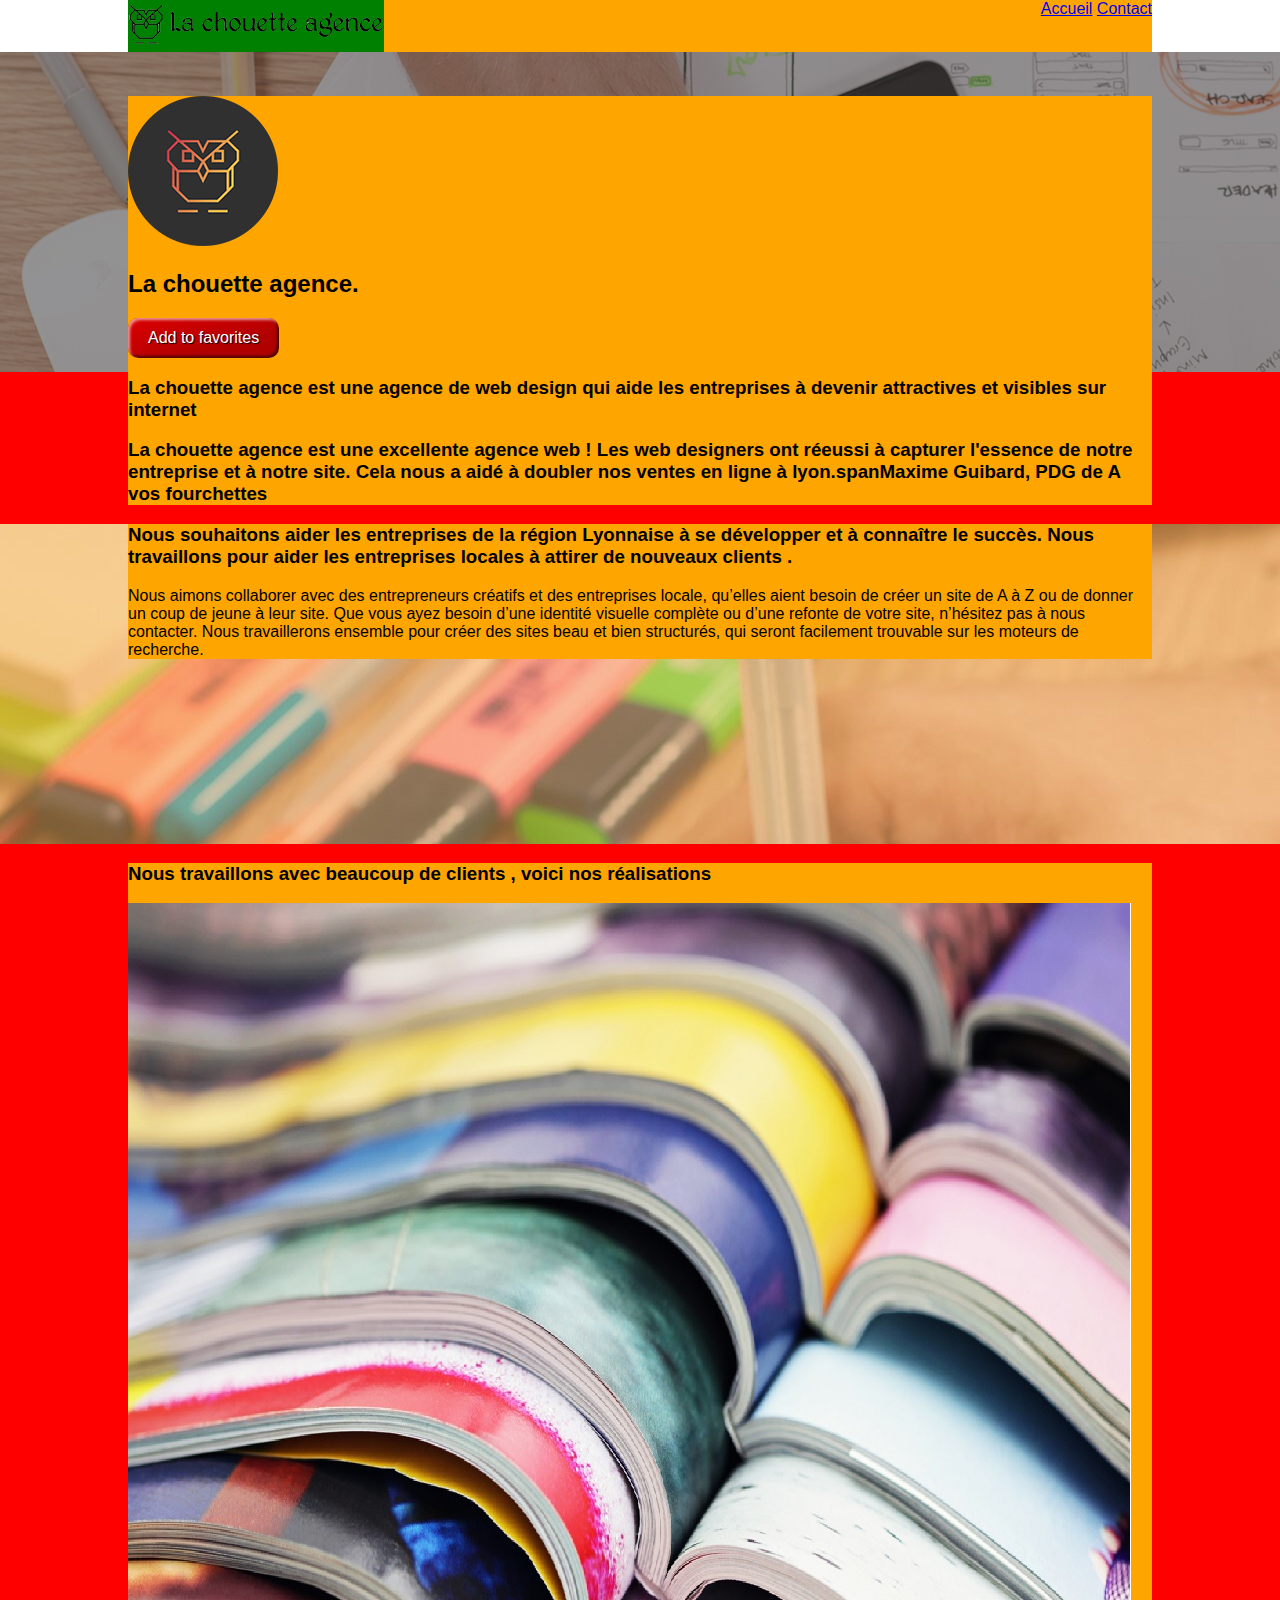
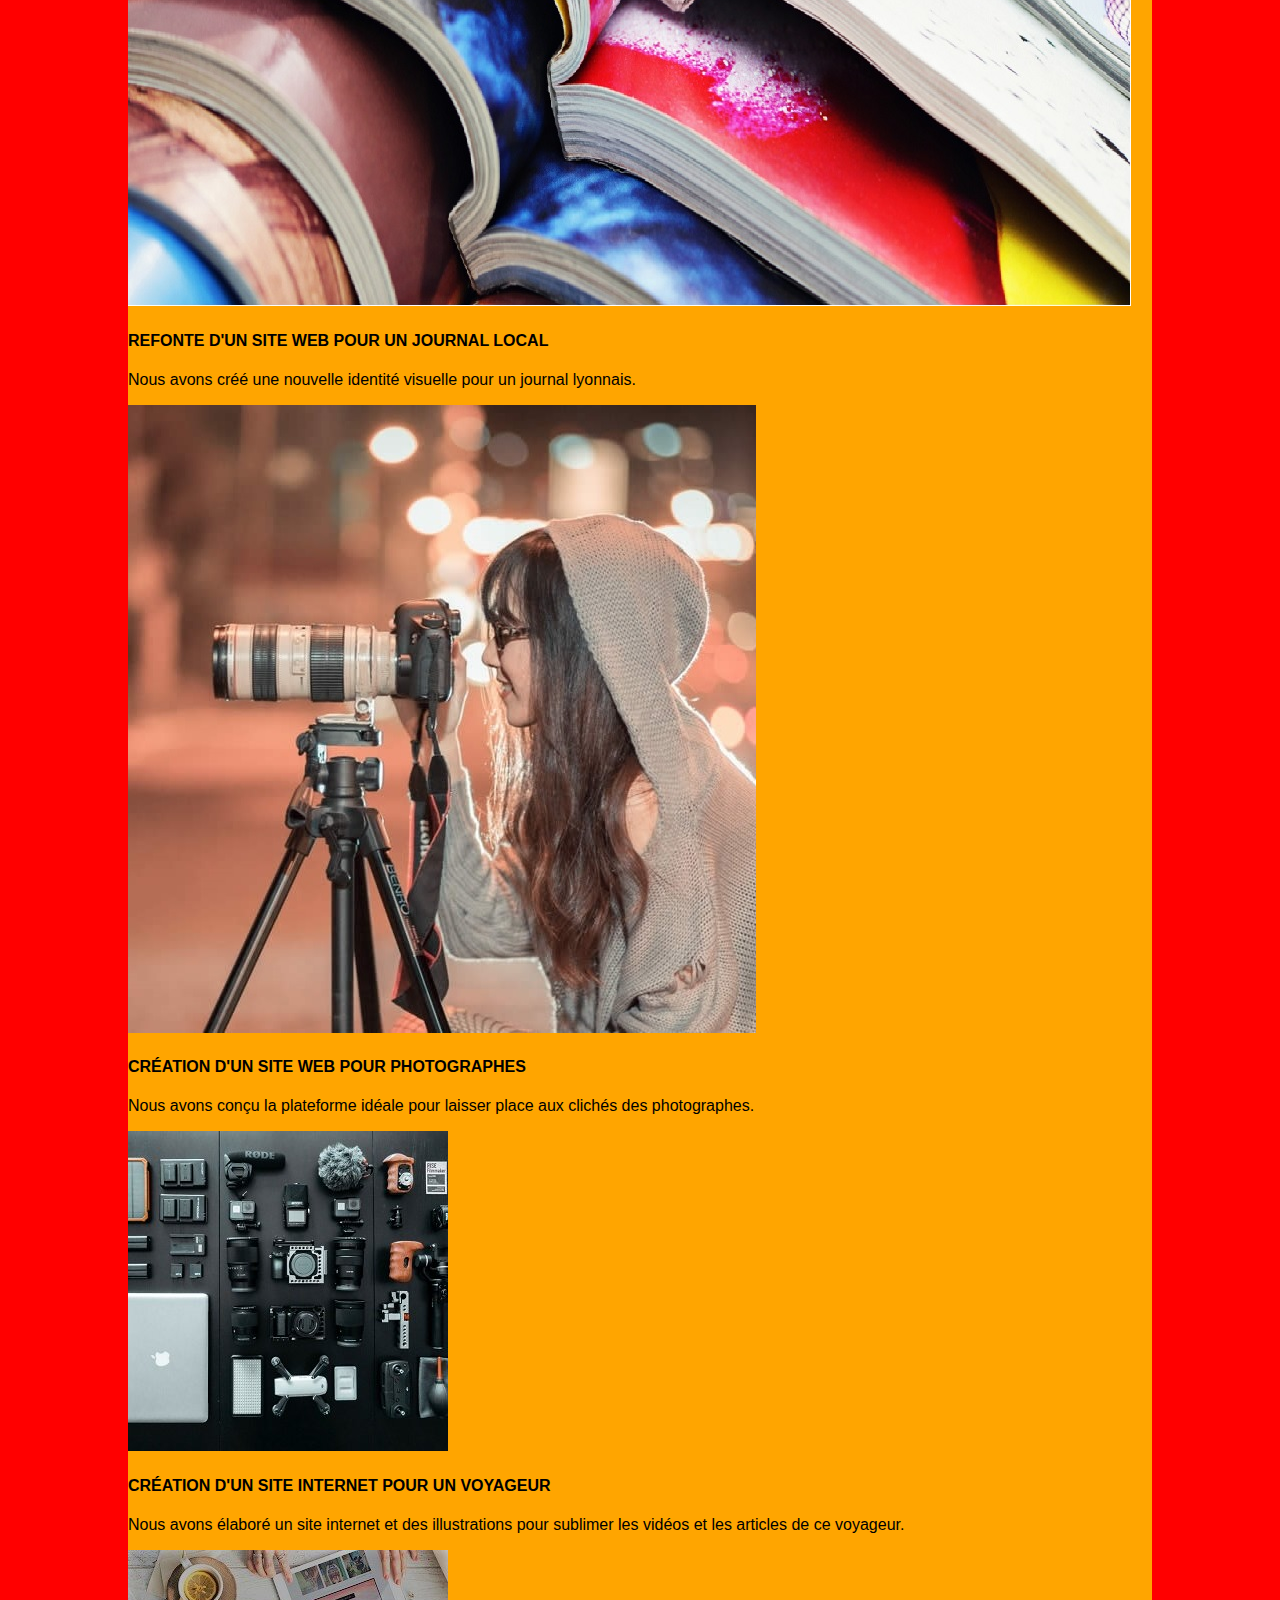
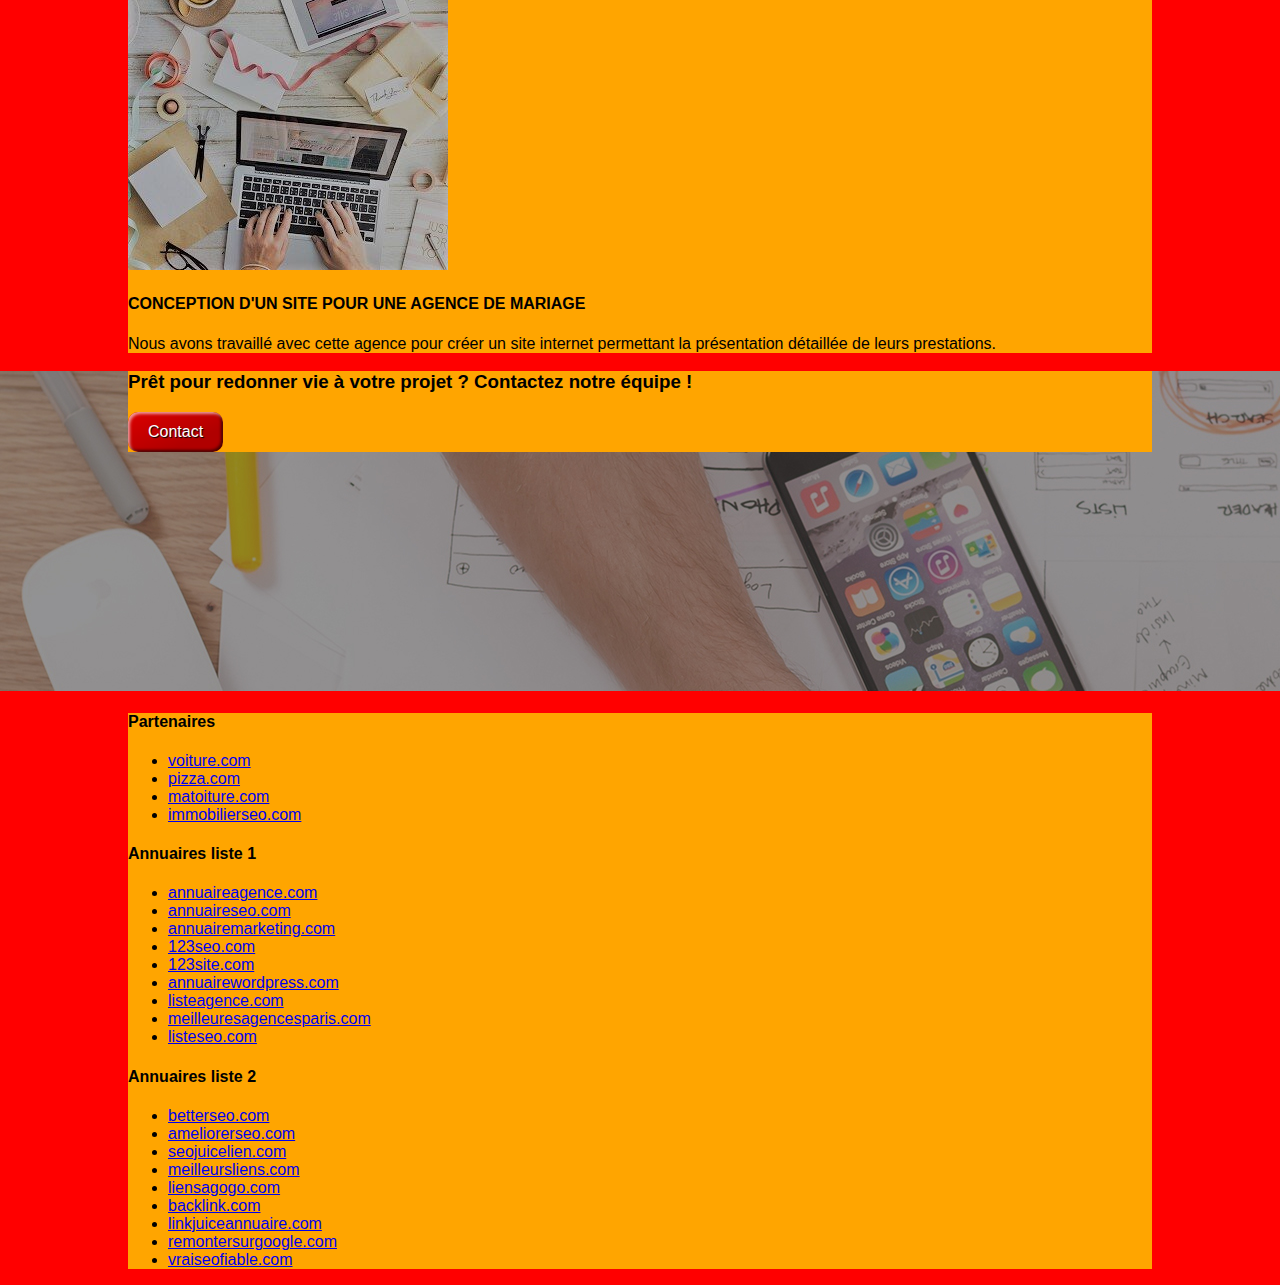
==== commit 057a85eb: "intégration html" ====
--- a/index.html
+++ b/index.html
@@ -1,300 +1,151 @@
-<!doctype html>
-<html lang="Default">
+<!DOCTYPE html>
+<html>
 <head>
-    <meta charset="utf-8">
-    <meta name="keywords" content="seo, google, site web, site internet, agence design paris, agence design, agence design,agence design,agence design,agence design,agence design,agence design,agence design,agence design">
-    <meta name="description" content="">
-    <meta name="viewport" content="width=device-width, initial-scale=1.0, viewport-fit=cover">
-    <link rel="shortcut icon" type="image/png" href="favicon.jpg">
-    
-	<link rel="stylesheet" type="text/css" href="./css/bootstrap.css">
-	<link rel="stylesheet" type="text/css" href="style.css">
-	<link rel="stylesheet" type="text/css" href="./css/font-awesome.css">
-	<link rel="stylesheet" type="text/css" href="./css/et-line.css">
-	
-    
-	<script src="./js/jquery-2.1.0.js"></script>
-	<script src="./js/bootstrap.js"></script>
-	<script src="./js/blocs.js"></script>
-	<script src="./js/jquery.touchSwipe.js" defer></script>
-	<script src="./js/gmaps.js"></script>
-
-    <title>.</title>
-
-    
-<!-- Analytics -->
- 
-<!-- Analytics END -->
-    
+	<meta name="description" content="Agence de webdesign à Lyon" />
+	<link rel="stylesheet" type="text/css" href="css/normalize.css">
+	<link rel="stylesheet" type="text/css" href="css/main.css">
+	<title>La chouette agence</title>
 </head>
 <body>
-<!-- Principal conteneur -->
-<div class="page-container">
-    
-<!-- bloc-0 -->
-<div class="bloc bgc-white l-bloc " id="bloc-0">
-	<div class="container bloc-sm">
+	<header class="header">	
+		<section>
+			<div class="container">
+				<nav class="nav-bar">
+					<div class="nav-bar_logo">
+						<img src="img/la-chouette-agence.png">
+					</div>
 
-		<nav class="navbar row">
-			<div class="navbar-header">
-				<div class="keywords" style="color:#cccccc;font-size:1px;">Agence web à paris, stratégie web, web design, illustrations, design de site web, site web, web, internet, site internet, site</div>
-				<a class="navbar-brand" href="index.html"><img src="img/la-chouette-agence.png" alt="paris web design logo agence web meilleure agence" height="40" /></a>
-				<div class="keywords" style="color:#cccccc;font-size:1px;">Agence web à paris, stratégie web, web design, illustrations, design de site web, site web, web, internet, site internet, site</div>
-				<button id="nav-toggle" type="button" class="ui-navbar-toggle navbar-toggle" data-toggle="collapse" data-target=".navbar-1">
-					<span class="sr-only">Toggle navigation</span><span class="icon-bar"></span><span class="icon-bar"></span><span class="icon-bar"></span>
+					<div class="nav-bar_links">
+						<a href="index.html">Accueil</a>
+						<a href="contact.html">Contact</a>
+					</div>
+				</nav>
+				<!-- 	navbar -->	
+			</div>
+			<div class="image_full_screen_header"></div>
+		</section>
+	</header>
+	<!-- header -->
+	<main class="main">
+		<section>
+			<div class="container">
+				<div class="logo">
+					<img src="img/logo.png">
+				</div>
+
+				<h2>La chouette agence.</h2>
+
+				<button class="favorite styled" type="button">
+				    Add to favorites
 				</button>
+
+				<h3>
+					La chouette agence est une agence de web design qui aide les entreprises à devenir attractives et visibles sur internet
+				</h3>
+
+				<div class="card01"></div>
+				<div class="card02"></div>
+				<div class="card03"></div>
+
+				<h3>La chouette agence est une excellente agence web ! Les web designers ont réeussi
+				à capturer l'essence de notre entreprise et à notre site. Cela nous a aidé à doubler 
+				nos ventes en ligne à lyon.span<span>Maxime Guibard, PDG de A vos fourchettes</span></h3>
 			</div>
-			<div class="collapse navbar-collapse navbar-1 special-dropdown-nav">
-				<ul class="site-navigation nav navbar-nav">
-					<li>
-						<a href="index.html">Accueil</a>
-					</li>
-					<li>
-					</li>
-					<li>
-						<a href="page2.html">page2 &gt;</a>
-					</li>
-				</ul>
-			</div>
-		</nav>
-	</div>
-</div>
-<!-- bloc-0 END -->
+		</section>
+		
+		<section>
+			<div class="image_full_screen_main01">
+				<div class="container">
+					<h3>Nous souhaitons aider les entreprises de la région Lyonnaise à se développer et à connaître le succès. Nous travaillons pour aider les entreprises locales à attirer de nouveaux clients .</h3>
 
-<!-- bloc-1-presentation -->
-<div class="bloc bgc-dark-slate-blue bg-banniere d-bloc bg-t-edge bloc-bg-texture texture-paper b-parallax" id="bloc-1-hero">
-	<div class="container bloc-lg">
-		<div class="row tight-width-whitespace">
-			<div class="col-sm-12">
-				<img src="img/logo.png" class="center-block image-resize-mode" width="100" alt="La chouette agence, agence web paris, création logo paris" />
-				<h1 class="text-center hero-bloc-text tc-white ">
-					La chouette agence.
-				</h1>
-				<div class="text-center">
-					<a href="page2.html" class="btn btn-lg btn-clean btn-rd cta-hero btn-atomic-tangerine" id="cta-hero">Contact</a>
+					<p>Nous aimons collaborer avec des entrepreneurs créatifs et des entreprises locale, qu’elles aient besoin de créer un site de A à Z ou de donner un coup de jeune à leur site. Que vous ayez besoin d’une identité visuelle complète ou d’une refonte de votre site, n’hésitez pas à nous contacter. Nous travaillerons ensemble pour créer des sites beau et bien structurés, qui seront facilement trouvable sur les moteurs de recherche.</p>
+
+					<a href=""></a>
 				</div>
 			</div>
-		</div>
-	</div>
-</div>
-<!-- bloc-1-presentation END -->
+		</section>
 
-<!-- bloc-2-services -->
-<div class="bloc bgc-white l-bloc" id="bloc-2-services">
-	<div class="container bloc-md">
-		<div class="row">
-			<div class="col-sm-12 text-center">
-				<img alt="agence web, agence web paris, web design paris, stratégie web" src="img/title.png" />
-			</div>
-		</div>
-		<div class="row voffset-lg med-width-whitespace">
-			<div class="col-sm-4">
-				<div class="text-center">
-					<span class="et-icon-browser sm-shadow icon-dark-slate-blue icons icon-lg"></span>
+		<section>
+			<div class="container">
+				<h3>Nous travaillons avec beaucoup de clients , voici nos réalisations</h3>
+				<div>
+					<img src="img/1.jpg">
+					<h4>REFONTE D'UN SITE WEB POUR UN JOURNAL LOCAL</h4>
+					<p>Nous avons créé une nouvelle identité visuelle pour un journal lyonnais.</p>
 				</div>
-				<h3 class="mg-md text-center">
-					Web design
-				</h3>
-				<p class="text-center ">
-					Que vous ayez un site web qui a besoin d&rsquo;un rafraîchissement ou que vous partiez de zéro, laissez-nous vous réaliser un design dont vous serez fier.
-				</p>
-			</div>
-			<div class="col-sm-4">
-				<div class="text-center">
-					<span class="et-icon-presentation sm-shadow icon-dark-slate-blue icons icon-lg"></span>
+				<div>
+					<img src="img/2.jpg">
+					<h4>CRÉATION D'UN SITE WEB POUR PHOTOGRAPHES</h4>
+					<p>Nous avons conçu la plateforme idéale pour laisser place aux clichés des photographes.</p>
 				</div>
-				<h3 class="mg-md text-center">
-					&nbsp;Stratégie
-				</h3>
-				<p class="text-center ">
-					Plutôt que de suggérer des designs à la mode, nous travaillerons avec vous pour comprendre vos objectifs commerciaux afin de vous proposer le meilleur design possible.<br>
-				</p>
-			</div>
-			<div class="col-sm-4">
-				<div class="text-center">
-					<span class="et-icon-edit sm-shadow icon-dark-slate-blue icons icon-lg"></span>
+				<div>
+					<img src="img/3.jpg">
+					<h4>CRÉATION D'UN SITE INTERNET POUR UN VOYAGEUR</h4>
+					<p>Nous avons élaboré un site internet et des illustrations pour sublimer les vidéos et les articles de ce voyageur.</p>
 				</div>
-				<h3 class="mg-md text-center">
-					Illustrations
-				</h3>
-				<p class="text-center ">
-					Un bon design n'est rien sans de bonnes illustrations. Laissez faire notre équipe de graphistes talentueux pour donner à vos pages une touche finale d'élégance.
-				</p>
-			</div>
-		</div>
-		<div class="row voffset-lg voffset">
-			<div class="col-xs-12 col-md-8 col-md-offset-2 text-center">
-				<img alt="agence web, agence web paris, web design paris, stratégie web" src="img/citation.png" />
-
-			</div>
-		</div>
-	</div>
-</div>
-<!-- bloc-2-services END -->
-
-<!-- bloc-3-what-i-do -->
-<div class="bloc tc-white bgc-atomic-tangerine bg-presentation d-bloc bloc-bg-texture texture-paper b-parallax" id="bloc-3-what-i-do">
-	<div class="container bloc-lg">
-		<div class="row tight-width-whitespace black-background">
-			<div class="col-sm-12">
-				<h2 class="mg-md text-center tc-white">
-					Nous souhaitons aider les entreprises de la région Lyonnaise à se développer et à connaître le succès. Nous travaillons pour aider les entreprises locales à attirer de nouveaux clients .<br>
-				</h2>
-				<p class="text-center white">
-					Nous aimons collaborer avec des entrepreneurs créatifs et des entreprises locale, qu’elles aient besoin de créer un site de A à Z ou de donner un coup de jeune à leur site. Que vous ayez besoin d’une identité visuelle complète ou d’une refonte de votre site, n’hésitez pas à nous contacter. Nous travaillerons ensemble pour créer des sites beau et bien structurés, qui seront facilement trouvable sur les moteurs de recherche. <br><br><a class="ltc-white bold-link" href="page2.html">Contactez notre équipe</a><br>
-				</p>
-			</div>
-		</div>
-	</div>
-</div>
-<!-- bloc-3-what-i-do END -->
-
-<!-- bloc-4-portfolio -->
-<div class="bloc bgc-white bg-lines-h2-bg bg-repeat l-bloc" id="bloc-4-portfolio">
-	<div class="container bloc-lg">
-		<div class="row">
-			<div class="col-sm-12 text-center">
-				<img alt="agence web, agence web paris, web design paris, stratégie web" src="img/title2.png" />
-			</div>
-		</div>
-		<div class="row tight-width-whitespace portfolio-row">
-			<div class="col-sm-6">
-				<a href="#" data-lightbox="img/1.jpg" data-gallery-id="gallery-1" data-caption="Refonte d'un site web pour un journal local" data-frame="snapshot-lb"><img src="img/1.jpg" alt="paris web design logo agence web meilleure agence et refonte site web journal" class="img-responsive portfolio-thumb" /></a>
-				<h3 class="mg-md text-center">
-					Refonte d'un site web pour un journal local
-				</h3>
-				<p class="text-center">
-					Nous avons créé une nouvelle identité visuelle pour un journal lyonnais.
-				</p>
-			</div>
-			<div class="col-sm-6">
-				<a href="#" data-lightbox="img/2.jpg" data-gallery-id="gallery-1" data-caption="Création d'un site web pour photographes" data-frame="snapshot-lb"><img src="img/2.jpg" class="img-responsive portfolio-thumb" alt="paris web design logo agence web meilleure agence, Création d'un site web pour photographes" /></a>
-				<h3 class="mg-md text-center">
-					Création d'un site web pour photographes
-				</h3>
-				<p class="text-center">
-					Nous avons conçu la plateforme idéale pour laisser place aux clichés des photographes.
-				</p>
-			</div>
-		</div>
-		<div class="row tight-width-whitespace portfolio-row">
-			<div class="col-sm-6">
-				<a href="#" data-lightbox="img/3.bmp" data-gallery-id="gallery-1" data-caption="Création d'un site internet pour un voyageur" data-frame="snapshot-lb"><img src="img/3.bmp" class="img-responsive portfolio-thumb" alt="paris web design logo agence web meilleure agence, Création d'un site web pour voyageur"/></a>
-				<h3 class="mg-md text-center">
-					Création d'un site internet pour un voyageur
-				</h3>
-				<p class="text-center">
-					Nous avons élaboré un site internet et des illustrations pour sublimer les vidéos et les articles de ce voyageur.
-				</p>
-			</div>
-			<div class="col-sm-6">
-				<a href="#" data-lightbox="img/4.bmp" data-gallery-id="gallery-1" data-caption="Conception d'un site pour une agence de mariage" data-frame="snapshot-lb"><img src="img/4.bmp" class="img-responsive portfolio-thumb" alt="paris web design logo agence web meilleure agence, Création d'un site web pour agence de mariage" /></a>
-				<h3 class="mg-md text-center">
-					Conception d'un site pour une agence de mariage
-				</h3>
-				<p class="text-center">
-					Nous avons travaillé avec cette agence pour créer un site internet permettant la présentation détaillée de leurs prestations.
-				</p>
-			</div>
-		</div>
-	</div>
-</div>
-<!-- bloc-4-portfolio END -->
-
-<!-- bloc-5-cta -->
-<div class="bloc bgc-dark-slate-blue bg-banniere d-bloc bloc-bg-texture texture-paper" id="bloc-5-cta">
-	<div class="container bloc-lg">
-		<div class="row">
-			<h2 class="mg-md text-center tc-white">
-				Prêt pour redonner vie à votre projet ?<br>Contactez notre équipe !
-			</h2>
-			<div class="col-sm-12 text-center">
-				<a href="page2.html" class="btn btn-atomic-tangerine btn-clean btn-rd btn-lg cta-hero">Contact</a>
-			</div>
-		</div>
-	</div>
-</div>
-<!-- bloc-5-cta END -->
-
-<!-- Footer - bloc-8 -->
-<div class="bloc bgc-atomic-tangerine d-bloc" id="bloc-8">
-	<div class="container bloc-sm">
-		<div class="row">
-			<div class="col-sm-12">
-				<p class="text-center white">
-					La chouette agence - Agence web basée à Lyon.<br>
-				</p>
-				<div class="row row-no-gutters social">
-					<div class="col-sm-3">
-						<div class="text-center">
-							<a class="social" href="index.html"><span class="fa fa-twitter icon-md"></span></a>
-						</div>
-					</div>
-					<div class="col-sm-3">
-						<div class="text-center">
-							<a class="social" href="index.html"><span class="fa fa-facebook icon-md"></span></a>
-						</div>
-					</div>
-					<div class="col-sm-3">
-						<div class="text-center">
-							<a class="social" href="index.html"><span class="fa fa-dribbble icon-md"></span></a>
-						</div>
-					</div>
-					<div class="col-sm-3">
-						<div class="text-center">
-							<a class="social" href="index.html"><span class="fa fa-instagram icon-md"></span></a>
-						</div>
-					</div>
-					<div class="keywords" style="color:#F3976C;">Agence web à paris, stratégie web, web design, illustrations, design de site web, site web, web, internet, site internet, site</div>
-				</div>
-				<div class="row">
-					<div class="col-sm-4">
-						Partenaires
-							<ul>
-								<li><a href="voiture.com">voiture.com</a></li>
-								<li><a href="pizza.com">pizza.com</a></li>
-								<li><a href="matoiture.com">matoiture.com</a></li>
-								<li><a href="immobilierseo.com">immobilierseo.com</a></li>
-							</ul>		
-					</div>
-					<div class="col-sm-4">
-						Annuaires liste 1
-						<ul>
-							<li><a href="annuaireagence.com">annuaireagence.com</a></li>
-							<li><a href="annuaireseo.com">annuaireseo.com</a></li>
-							<li><a href="annuairemarketing.com">annuairemarketing.com</a></li>
-							<li><a href="123seoture.com">123seo.com</a></li>
-							<li><a href="123site.com">123site.com</a></li>
-							<li><a href="annuairewordpress.com">annuairewordpress.com</a></li>
-							<li><a href="listeagence.com">listeagence.com</a></li>
-							<li><a href="meilleuresagencesparis.com">meilleuresagencesparis.com</a></li>
-							<li><a href="listeseo.com">listeseo.com</a></li>
-						</ul>
-					</div>
-					<div class="col-sm-4">
-						Annuaires liste 2
-						<ul>
-							<li><a href="betterseo.com">betterseo.com</a></li>
-							<li><a href="ameliorerseo.com">ameliorerseo.com</a></li>
-							<li><a href="seojuicelien.com">seojuicelien.com</a></li>
-							<li><a href="meilleursliens.com">meilleursliens.com</a></li>
-							<li><a href="liensagogo.com">liensagogo.com</a></li>
-							<li><a href="backlink.com">backlink.com</a></li>
-							<li><a href="linkjuiceannuaire.com">linkjuiceannuaire.com</a></li>
-							<li><a href="remontersurgoogle.com">remontersurgoogle.com</a></li>
-							<li><a href="vraiseofiable.com">vraiseofiable.com</a></li>
-						</ul>
-					</div>
+				<div>
+					<img src="img/4.jpg">
+					<h4>CONCEPTION D'UN SITE POUR UNE AGENCE DE MARIAGE</h4>
+					<p>Nous avons travaillé avec cette agence pour créer un site internet permettant la présentation détaillée de leurs prestations.</p>
 				</div>
 			</div>
-		</div>
-	</div>
-</div>
-<!-- Footer - bloc-8 END -->
+		</section>
+		<section>
+			<div class="image_full_screen_main02">
+				<div class="container">
+					<h3>Prêt pour redonner vie à votre projet ? Contactez notre équipe !</h3>
 
-</div>
-<!-- Principal conteneur END -->
-    
+					<button class="favorite styled" type="button">
+					    Contact
+					</button>
+				</div>
+			</div>
+		</section>	
+	</main>
+
+	<footer class="footer">
+		<section>
+			<div class="container">
+				<div class="block01">
+					<h4>Partenaires</h4>
+					<ul>
+						<li><a href="#">voiture.com</a></li>
+						<li><a href="#">pizza.com</a></li>
+						<li><a href="#">matoiture.com</a></li>
+						<li><a href="#">immobilierseo.com</a></li>
+					</ul>
+				</div>
+				<div class="block02">
+					<h4>Annuaires liste 1</h4>
+					<ul>
+						<li><a href="#">annuaireagence.com</a></li>
+						<li><a href="#">annuaireseo.com</a></li>
+						<li><a href="#">annuairemarketing.com</a></li>
+						<li><a href="#">123seo.com</a></li>
+						<li><a href="#">123site.com</a></li>
+						<li><a href="#">annuairewordpress.com</a></li>
+						<li><a href="#">listeagence.com</a></li>
+						<li><a href="#">meilleuresagencesparis.com</a></li>
+						<li><a href="#">listeseo.com</a></li>
+					</ul>
+				</div>
+				<div class="block03">
+					<h4>Annuaires liste 2</h4>
+					<ul>
+						<li><a href="#">betterseo.com</a></li>
+						<li><a href="#">ameliorerseo.com</a></li>
+						<li><a href="#">seojuicelien.com</a></li>
+						<li><a href="#">meilleursliens.com</a></li>
+						<li><a href="#">liensagogo.com</a></li>
+						<li><a href="#">backlink.com</a></li>
+						<li><a href="#">linkjuiceannuaire.com</a></li>
+						<li><a href="#">remontersurgoogle.com</a></li>
+						<li><a href="#">vraiseofiable.com</a></li>
+					</ul>
+				</div>
+			</div>
+		</section>
+	</footer>
 
 </body>
-</html>
+</html>--- a/css/main.css
+++ b/css/main.css
@@ -0,0 +1,61 @@
+body {
+  background-color: red;
+}
+body img {
+  max-width: 100%;
+  height: auto;
+}
+body .styled {
+  border: 0;
+  line-height: 2.5;
+  padding: 0 20px;
+  font-size: 1rem;
+  text-align: center;
+  color: #fff;
+  text-shadow: 1px 1px 1px #000;
+  border-radius: 10px;
+  background-color: #dc0000;
+  background-image: linear-gradient(to top left, rgba(0, 0, 0, 0.2), rgba(0, 0, 0, 0.2) 30%, rgba(0, 0, 0, 0));
+  box-shadow: inset 2px 2px 3px rgba(255, 255, 255, 0.6), inset -2px -2px 3px rgba(0, 0, 0, 0.6);
+}
+body .styled:hover {
+  background-color: red;
+}
+body .styled:active {
+  box-shadow: inset -2px -2px 3px rgba(255, 255, 255, 0.6), inset 2px 2px 3px rgba(0, 0, 0, 0.6);
+}
+body .header {
+  height: 6rem;
+  background-color: white;
+}
+body .header .nav-bar_logo {
+  width: 16rem;
+  background-color: green;
+}
+body .header .nav-bar {
+  display: flex;
+  justify-content: space-between;
+}
+body .header .image_full_screen_header {
+  background-image: url("../img/la-chouette-agence-banniere.jpg");
+  height: 20rem;
+}
+body .image_full_screen_main01 {
+  background-image: url("../img/image-de-presentation.jpg");
+  height: 20rem;
+}
+body .image_full_screen_main02 {
+  background-image: url("../img/la-chouette-agence-banniere.jpg");
+  height: 20rem;
+}
+body .image_full_screen_header_contact {
+  background-image: url("../img/texture-paper.png");
+  height: 20rem;
+}
+body .container {
+  width: 80%;
+  background-color: orange;
+  margin: auto;
+}
+
+/*# sourceMappingURL=main.css.map */
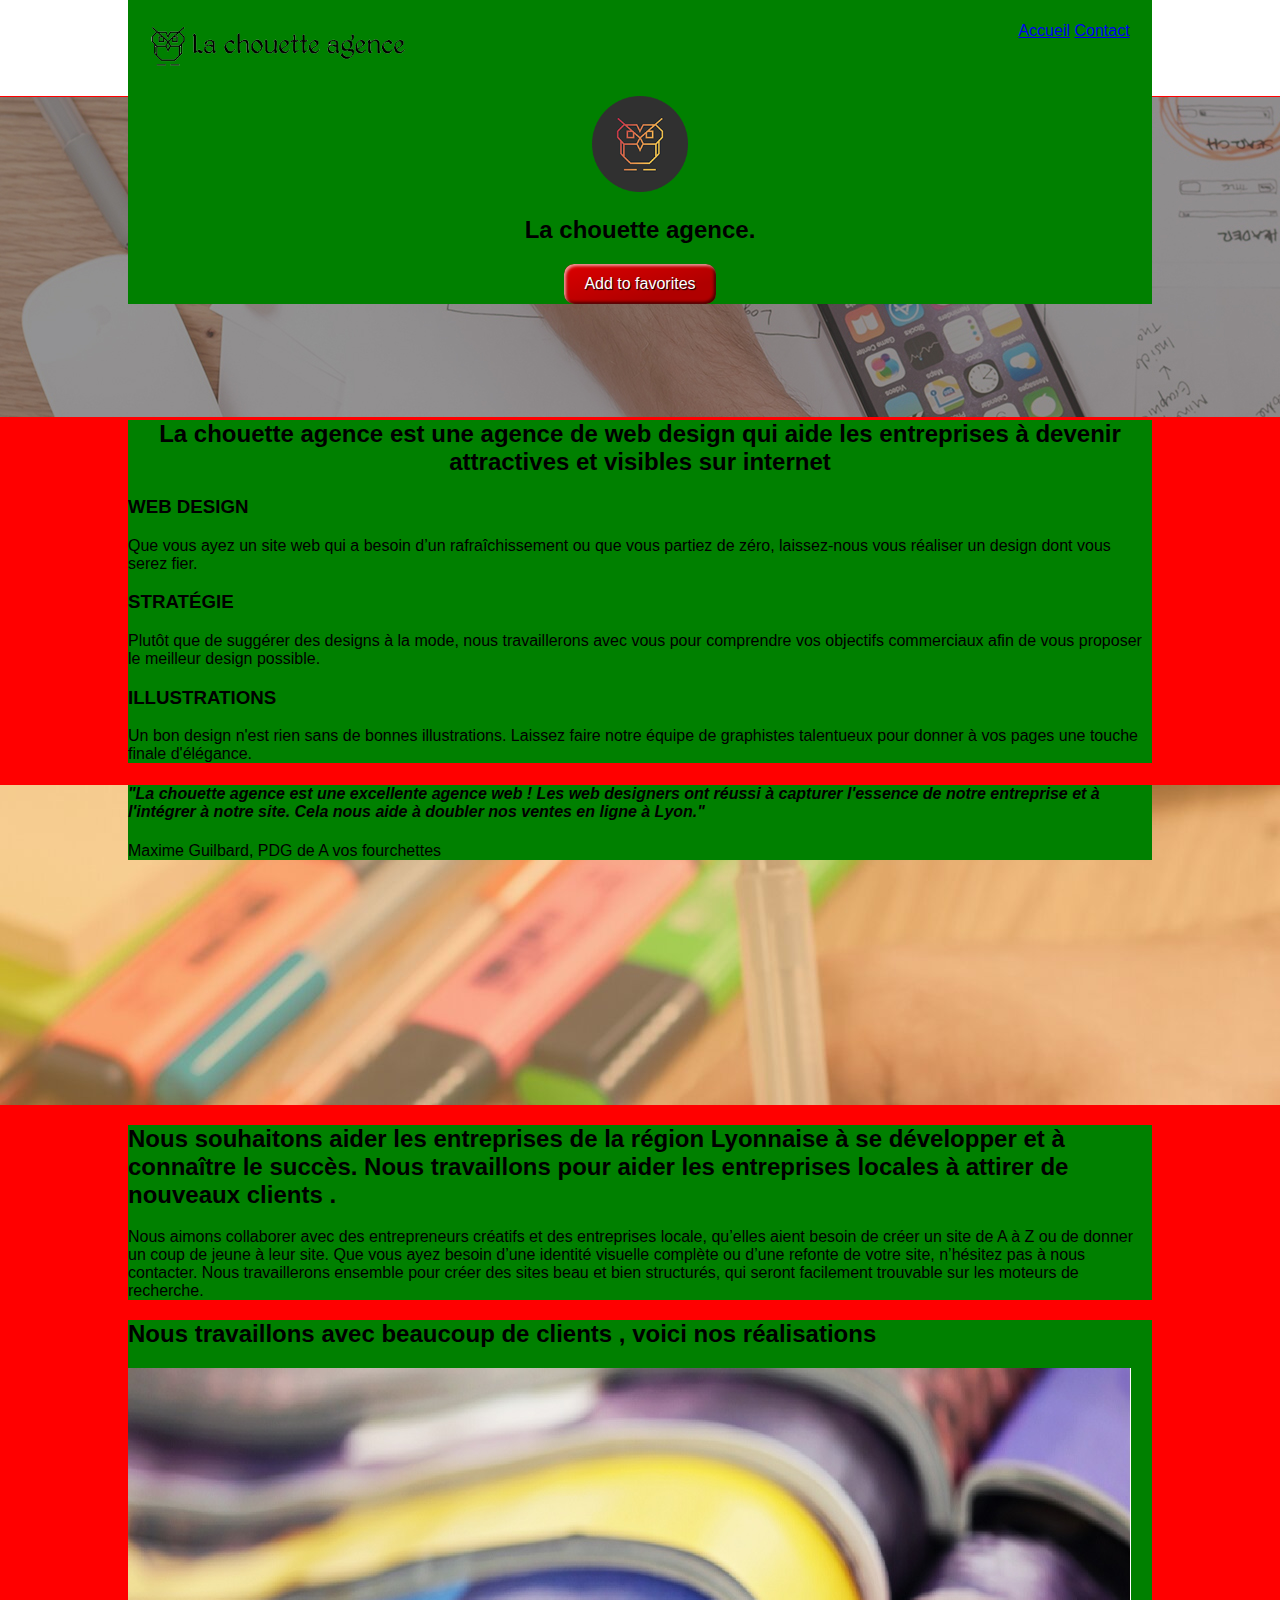
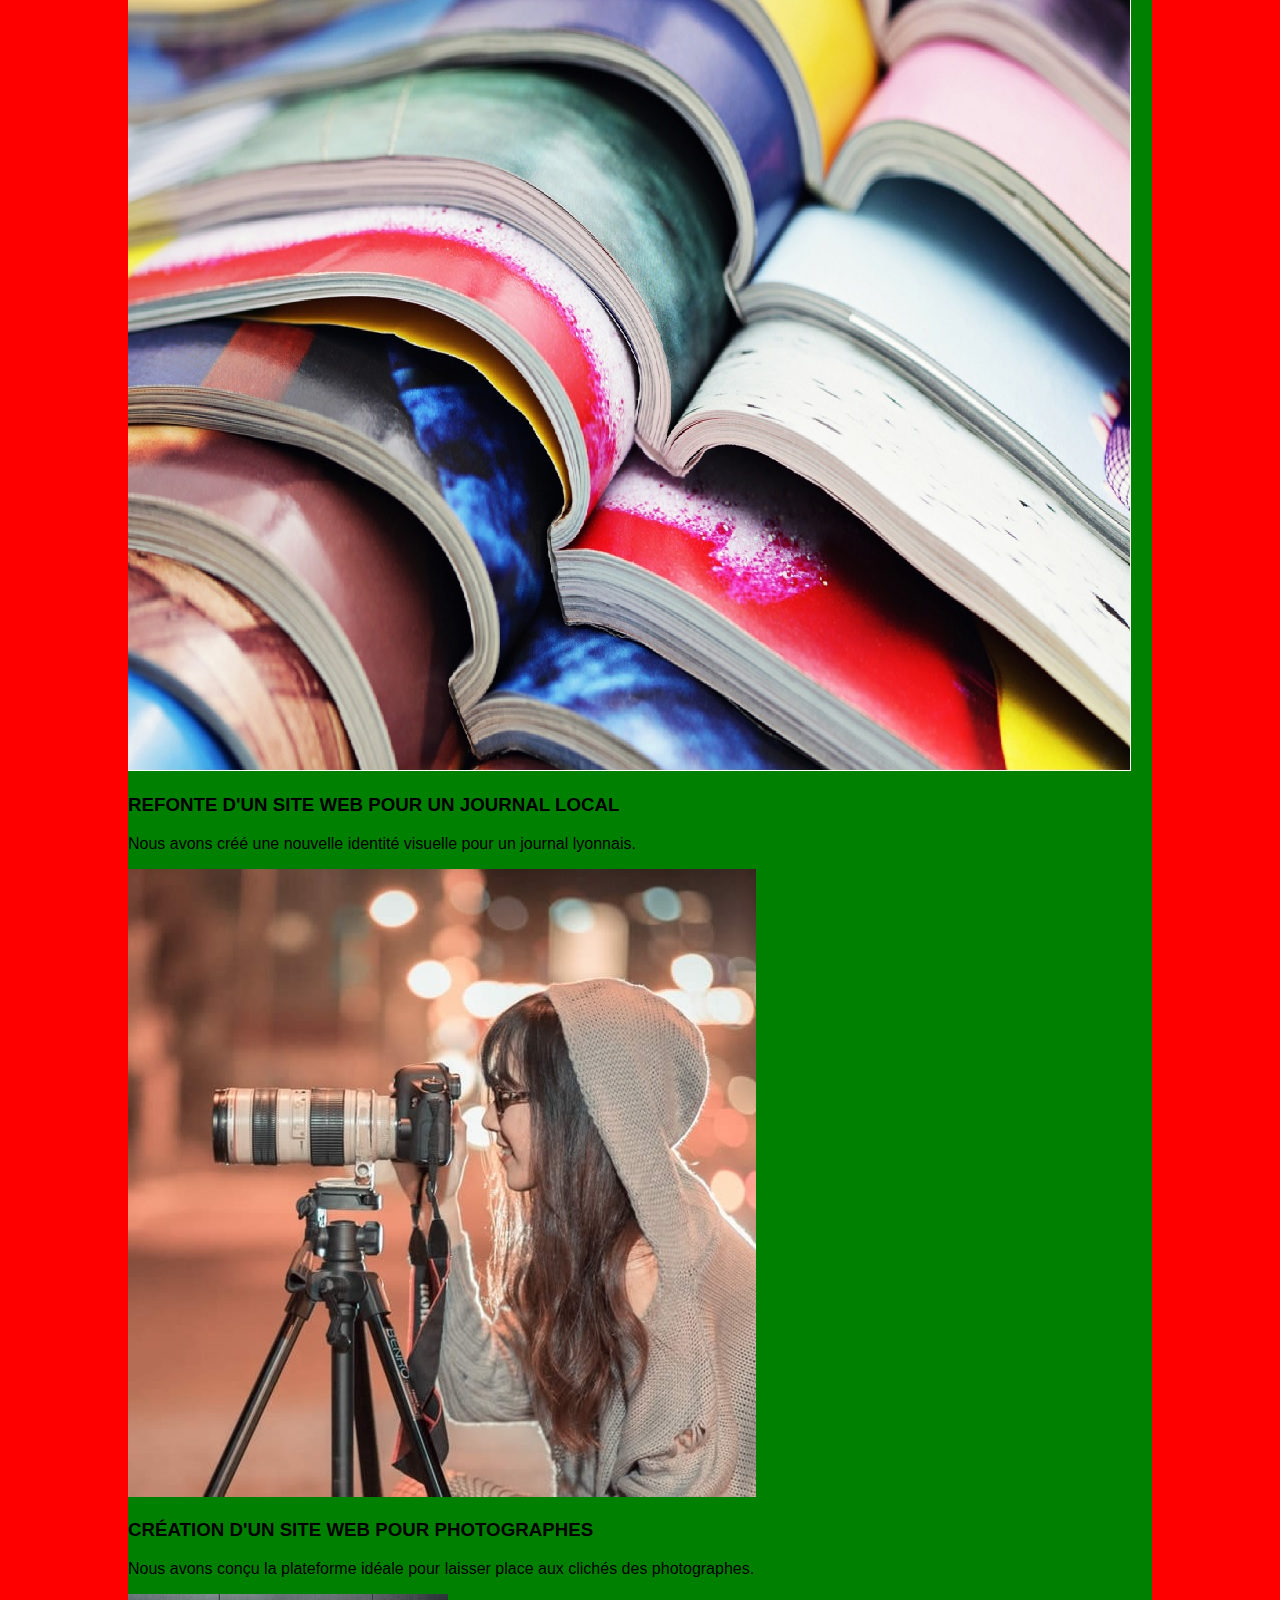
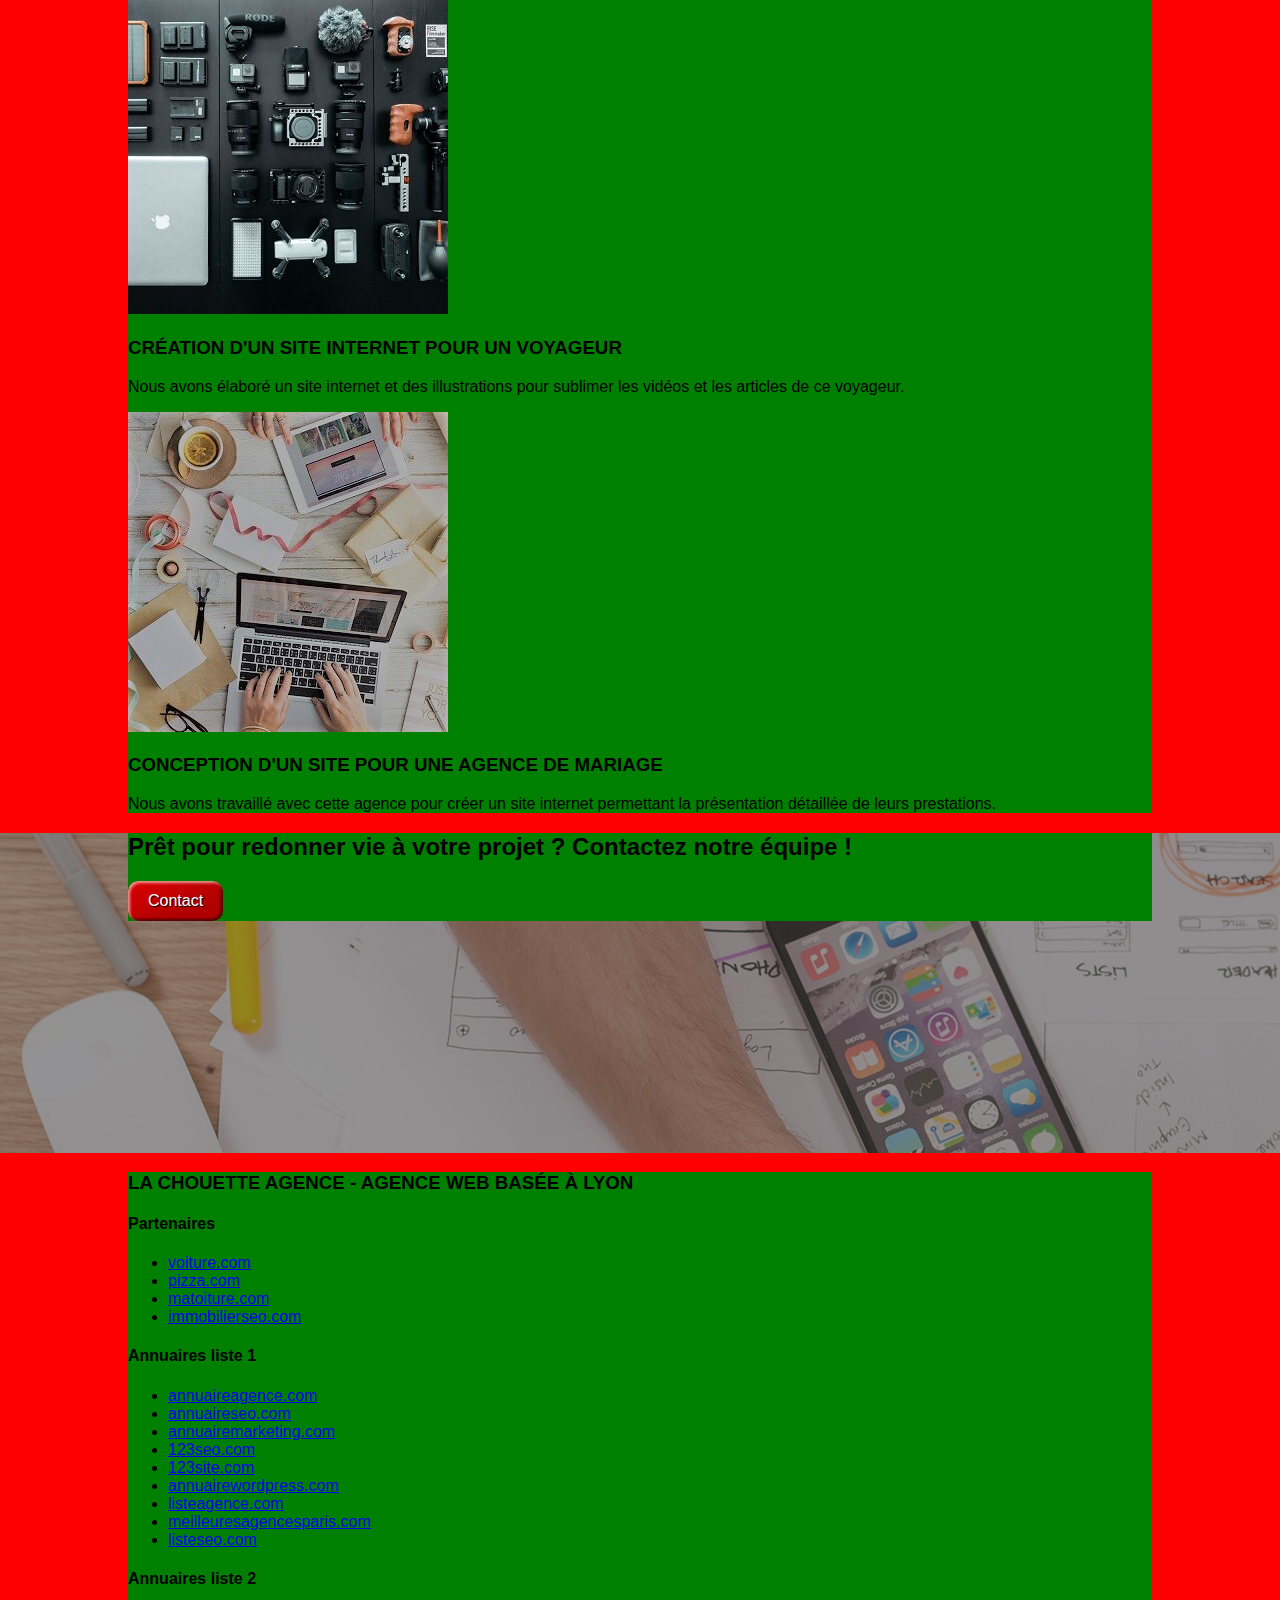
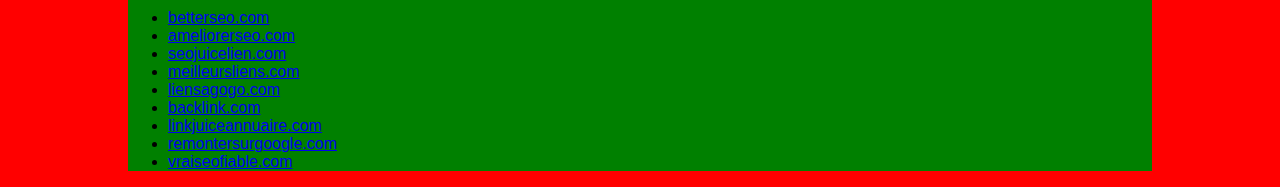
==== commit b605c215: "optimization html" ====
--- a/index.html
+++ b/index.html
@@ -8,7 +8,7 @@
 </head>
 <body>
 	<header class="header">	
-		<section>
+		<section class="section01">
 			<div class="container">
 				<nav class="nav-bar">
 					<div class="nav-bar_logo">
@@ -27,73 +27,103 @@
 	</header>
 	<!-- header -->
 	<main class="main">
-		<section>
+		<section class="section02">
 			<div class="container">
 				<div class="logo">
 					<img src="img/logo.png">
 				</div>
 
-				<h2>La chouette agence.</h2>
+				<h2 class="section02_title">La chouette agence.</h2>
 
-				<button class="favorite styled" type="button">
+				<button class="button styled" type="button">
 				    Add to favorites
 				</button>
+			</div>
+		</section>
 
-				<h3>
+		<section class="section03">
+			<div class="container">
+				<h2 class="section03_title">
 					La chouette agence est une agence de web design qui aide les entreprises à devenir attractives et visibles sur internet
-				</h3>
+				</h2>
 
-				<div class="card01"></div>
-				<div class="card02"></div>
-				<div class="card03"></div>
-
-				<h3>La chouette agence est une excellente agence web ! Les web designers ont réeussi
-				à capturer l'essence de notre entreprise et à notre site. Cela nous a aidé à doubler 
-				nos ventes en ligne à lyon.span<span>Maxime Guibard, PDG de A vos fourchettes</span></h3>
+				<article class="card01">
+					<h3>WEB DESIGN</h3>
+					<p class="card-text">
+						Que vous ayez un site web qui a besoin d’un rafraîchissement ou que vous partiez de zéro, laissez-nous vous réaliser un design dont vous serez fier.
+					</p>
+				</article>
+				<article class="card02">
+					<h3>STRATÉGIE</h3>
+					<p class="card-text">
+						Plutôt que de suggérer des designs à la mode, nous travaillerons avec vous pour comprendre vos objectifs commerciaux afin de vous proposer le meilleur design possible.
+					</p>
+				</article> 
+				<article class="card03">
+					<h3>ILLUSTRATIONS</h3>
+					<p class="card-text">
+						Un bon design n'est rien sans de bonnes illustrations. Laissez faire notre équipe de graphistes talentueux pour donner à vos pages une touche finale d'élégance.
+					</p>
+				</article>
 			</div>
 		</section>
 		
-		<section>
+		<section class="section04">
 			<div class="image_full_screen_main01">
 				<div class="container">
-					<h3>Nous souhaitons aider les entreprises de la région Lyonnaise à se développer et à connaître le succès. Nous travaillons pour aider les entreprises locales à attirer de nouveaux clients .</h3>
-
-					<p>Nous aimons collaborer avec des entrepreneurs créatifs et des entreprises locale, qu’elles aient besoin de créer un site de A à Z ou de donner un coup de jeune à leur site. Que vous ayez besoin d’une identité visuelle complète ou d’une refonte de votre site, n’hésitez pas à nous contacter. Nous travaillerons ensemble pour créer des sites beau et bien structurés, qui seront facilement trouvable sur les moteurs de recherche.</p>
-
-					<a href=""></a>
+					<h4>
+						<i>"La chouette agence est une excellente agence web ! Les web designers ont réussi à capturer l'essence de notre entreprise et à l'intégrer à notre site. Cela nous aide à doubler nos ventes en ligne à Lyon."</i>
+					</h4>
+					
+					<p>Maxime Guilbard, PDG de A vos fourchettes</p>
 				</div>
 			</div>
 		</section>
 
-		<section>
+		<section class="section05">
+			<div class="container section05_bg">
+
+				<h2 class="section05_title">Nous souhaitons aider les entreprises de la région Lyonnaise à se développer et à connaître le succès. Nous travaillons pour aider les entreprises locales à attirer de nouveaux clients .</h2>
+
+				<p class="section05_text">Nous aimons collaborer avec des entrepreneurs créatifs et des entreprises locale, qu’elles aient besoin de créer un site de A à Z ou de donner un coup de jeune à leur site. Que vous ayez besoin d’une identité visuelle complète ou d’une refonte de votre site, n’hésitez pas à nous contacter. Nous travaillerons ensemble pour créer des sites beau et bien structurés, qui seront facilement trouvable sur les moteurs de recherche.</p>
+
+				<a href=""></a>
+			</div>
+		</section>
+		<section class="section06">
+
 			<div class="container">
-				<h3>Nous travaillons avec beaucoup de clients , voici nos réalisations</h3>
-				<div>
-					<img src="img/1.jpg">
-					<h4>REFONTE D'UN SITE WEB POUR UN JOURNAL LOCAL</h4>
-					<p>Nous avons créé une nouvelle identité visuelle pour un journal lyonnais.</p>
-				</div>
-				<div>
-					<img src="img/2.jpg">
-					<h4>CRÉATION D'UN SITE WEB POUR PHOTOGRAPHES</h4>
-					<p>Nous avons conçu la plateforme idéale pour laisser place aux clichés des photographes.</p>
-				</div>
-				<div>
-					<img src="img/3.jpg">
-					<h4>CRÉATION D'UN SITE INTERNET POUR UN VOYAGEUR</h4>
-					<p>Nous avons élaboré un site internet et des illustrations pour sublimer les vidéos et les articles de ce voyageur.</p>
-				</div>
-				<div>
-					<img src="img/4.jpg">
-					<h4>CONCEPTION D'UN SITE POUR UNE AGENCE DE MARIAGE</h4>
-					<p>Nous avons travaillé avec cette agence pour créer un site internet permettant la présentation détaillée de leurs prestations.</p>
+
+				<h2 class="section06_title">Nous travaillons avec beaucoup de clients , voici nos réalisations</h2>
+				<div class="section06_cards">
+					<article class="section06_card">
+						<img src="img/1.jpg">
+						<h3 class="section06_title">REFONTE D'UN SITE WEB POUR UN JOURNAL LOCAL</h3>
+						<p class="section06_text">Nous avons créé une nouvelle identité visuelle pour un journal lyonnais.</p>
+					</article>
+					<article class="section06_card">
+						<img src="img/2.jpg">
+						<h3 class="section06_title">CRÉATION D'UN SITE WEB POUR PHOTOGRAPHES</h3>
+						<p class="section06_text">Nous avons conçu la plateforme idéale pour laisser place aux clichés des photographes.</p>
+					</article>
+					<article class="section06_card">
+						<img src="img/3.jpg">
+						<h3 class="section06_title">CRÉATION D'UN SITE INTERNET POUR UN VOYAGEUR</h3>
+						<p class="section06_text">Nous avons élaboré un site internet et des illustrations pour sublimer les vidéos et les articles de ce voyageur.</p>
+					</article>
+					<article class="section06_card">
+						<img src="img/4.jpg">
+						<h3 class="section06_title">CONCEPTION D'UN SITE POUR UNE AGENCE DE MARIAGE</h3>
+						<p class="section06_text">Nous avons travaillé avec cette agence pour créer un site internet permettant la présentation détaillée de leurs prestations.</p>
+					</article>
 				</div>
 			</div>
 		</section>
-		<section>
+
+		<section class="section07">
 			<div class="image_full_screen_main02">
 				<div class="container">
-					<h3>Prêt pour redonner vie à votre projet ? Contactez notre équipe !</h3>
+					<h2 class="section07_title">Prêt pour redonner vie à votre projet ? Contactez notre équipe !</h2>
 
 					<button class="favorite styled" type="button">
 					    Contact
@@ -104,44 +134,47 @@
 	</main>
 
 	<footer class="footer">
-		<section>
+		<section class="section07">
 			<div class="container">
-				<div class="block01">
-					<h4>Partenaires</h4>
-					<ul>
-						<li><a href="#">voiture.com</a></li>
-						<li><a href="#">pizza.com</a></li>
-						<li><a href="#">matoiture.com</a></li>
-						<li><a href="#">immobilierseo.com</a></li>
-					</ul>
-				</div>
-				<div class="block02">
-					<h4>Annuaires liste 1</h4>
-					<ul>
-						<li><a href="#">annuaireagence.com</a></li>
-						<li><a href="#">annuaireseo.com</a></li>
-						<li><a href="#">annuairemarketing.com</a></li>
-						<li><a href="#">123seo.com</a></li>
-						<li><a href="#">123site.com</a></li>
-						<li><a href="#">annuairewordpress.com</a></li>
-						<li><a href="#">listeagence.com</a></li>
-						<li><a href="#">meilleuresagencesparis.com</a></li>
-						<li><a href="#">listeseo.com</a></li>
-					</ul>
-				</div>
-				<div class="block03">
-					<h4>Annuaires liste 2</h4>
-					<ul>
-						<li><a href="#">betterseo.com</a></li>
-						<li><a href="#">ameliorerseo.com</a></li>
-						<li><a href="#">seojuicelien.com</a></li>
-						<li><a href="#">meilleursliens.com</a></li>
-						<li><a href="#">liensagogo.com</a></li>
-						<li><a href="#">backlink.com</a></li>
-						<li><a href="#">linkjuiceannuaire.com</a></li>
-						<li><a href="#">remontersurgoogle.com</a></li>
-						<li><a href="#">vraiseofiable.com</a></li>
-					</ul>
+				<h3 class="section07_title">LA CHOUETTE AGENCE - AGENCE WEB BASÉE À LYON</h3>
+				<div class="section07_blocks">
+					<aside class="block01">
+						<h4>Partenaires</h4>
+						<ul>
+							<li><a href="#">voiture.com</a></li>
+							<li><a href="#">pizza.com</a></li>
+							<li><a href="#">matoiture.com</a></li>
+							<li><a href="#">immobilierseo.com</a></li>
+						</ul>
+					</aside>
+					<aside class="block02">
+						<h4>Annuaires liste 1</h4>
+						<ul>
+							<li><a href="#">annuaireagence.com</a></li>
+							<li><a href="#">annuaireseo.com</a></li>
+							<li><a href="#">annuairemarketing.com</a></li>
+							<li><a href="#">123seo.com</a></li>
+							<li><a href="#">123site.com</a></li>
+							<li><a href="#">annuairewordpress.com</a></li>
+							<li><a href="#">listeagence.com</a></li>
+							<li><a href="#">meilleuresagencesparis.com</a></li>
+							<li><a href="#">listeseo.com</a></li>
+						</ul>
+					</aside>
+					<aside class="block03">
+						<h4>Annuaires liste 2</h4>
+						<ul>
+							<li><a href="#">betterseo.com</a></li>
+							<li><a href="#">ameliorerseo.com</a></li>
+							<li><a href="#">seojuicelien.com</a></li>
+							<li><a href="#">meilleursliens.com</a></li>
+							<li><a href="#">liensagogo.com</a></li>
+							<li><a href="#">backlink.com</a></li>
+							<li><a href="#">linkjuiceannuaire.com</a></li>
+							<li><a href="#">remontersurgoogle.com</a></li>
+							<li><a href="#">vraiseofiable.com</a></li>
+						</ul>
+					</aside>
 				</div>
 			</div>
 		</section>
--- a/css/main.css
+++ b/css/main.css
@@ -35,6 +35,7 @@
 body .header .nav-bar {
   display: flex;
   justify-content: space-between;
+  padding: 1.4rem;
 }
 body .header .image_full_screen_header {
   background-image: url("../img/la-chouette-agence-banniere.jpg");
@@ -52,10 +53,27 @@
   background-image: url("../img/texture-paper.png");
   height: 20rem;
 }
+body .logo {
+  width: 6rem;
+  margin: auto;
+}
+body .section02_title {
+  text-align: center;
+}
+body .button {
+  display: block;
+  margin: auto;
+}
 body .container {
   width: 80%;
-  background-color: orange;
+  background-color: green;
   margin: auto;
+}
+body .section02 {
+  height: 19rem;
+}
+body .section03_title {
+  text-align: center;
 }
 
 /*# sourceMappingURL=main.css.map */
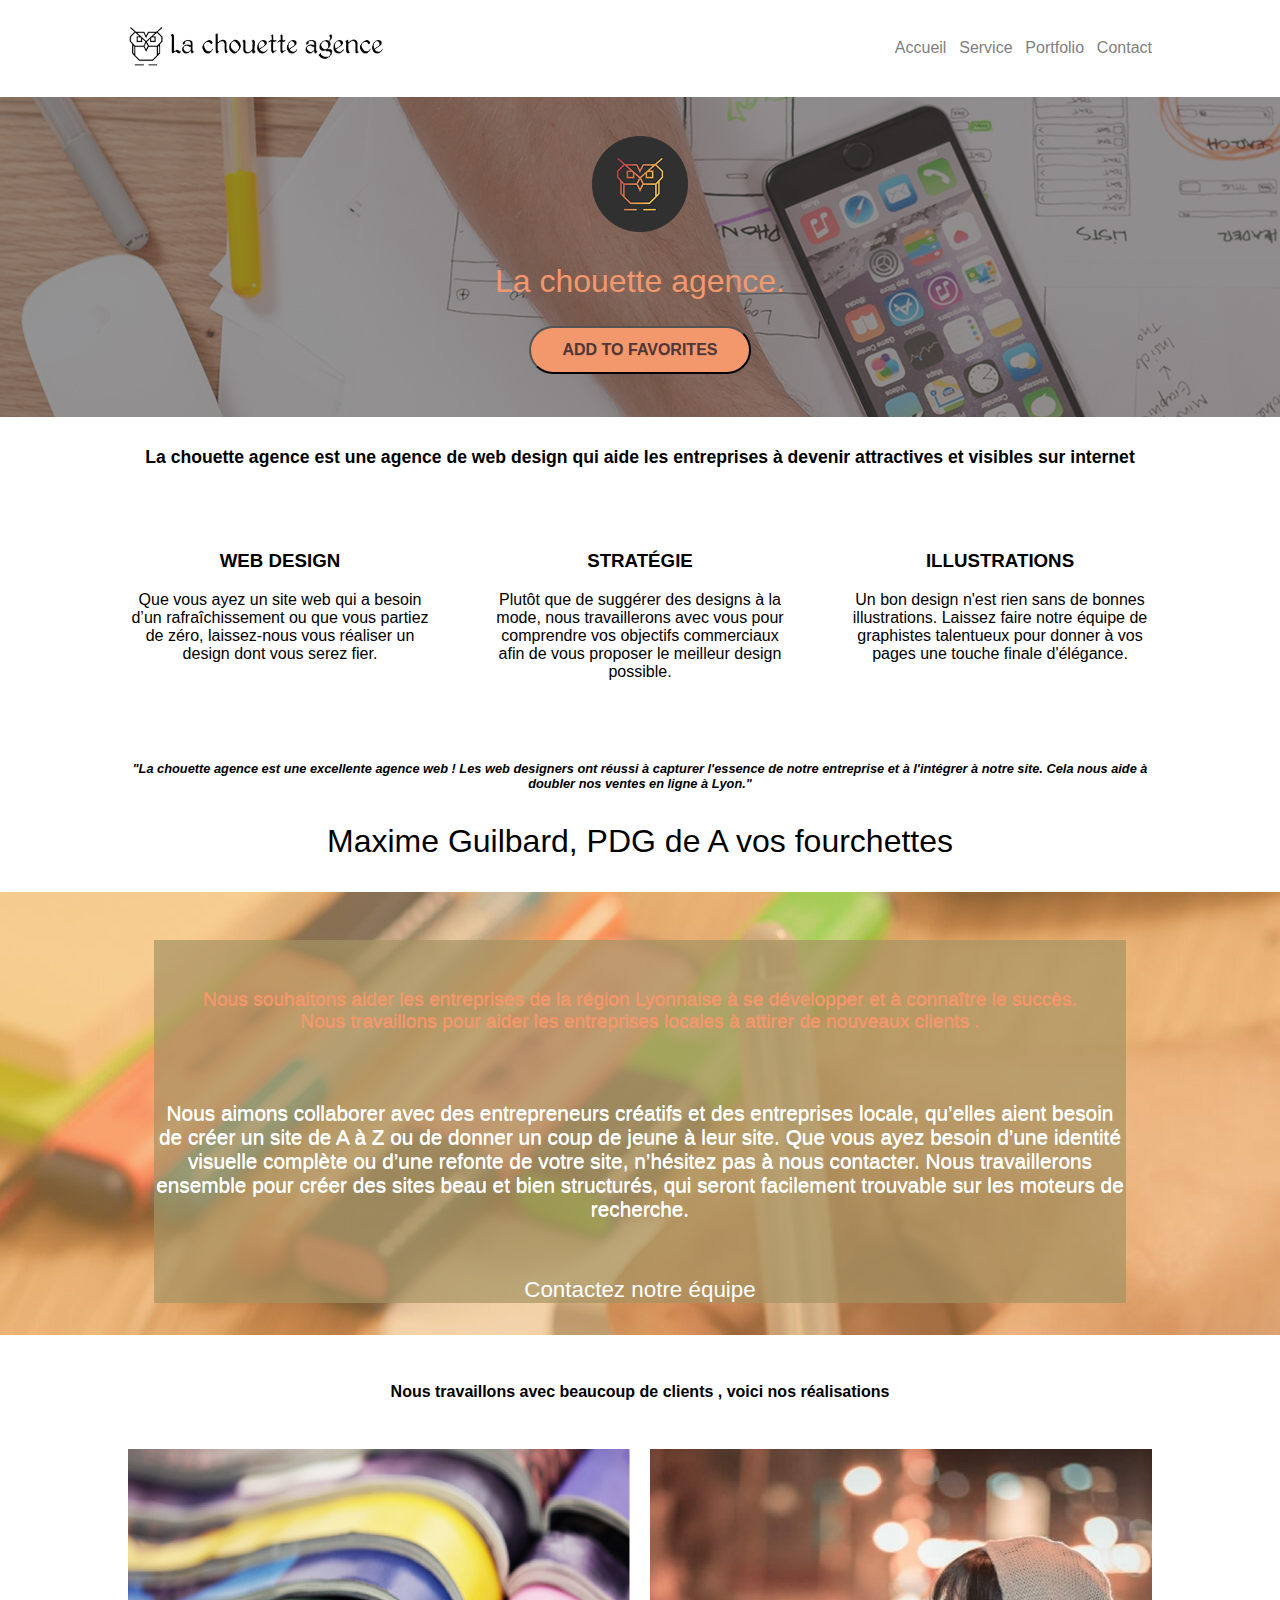
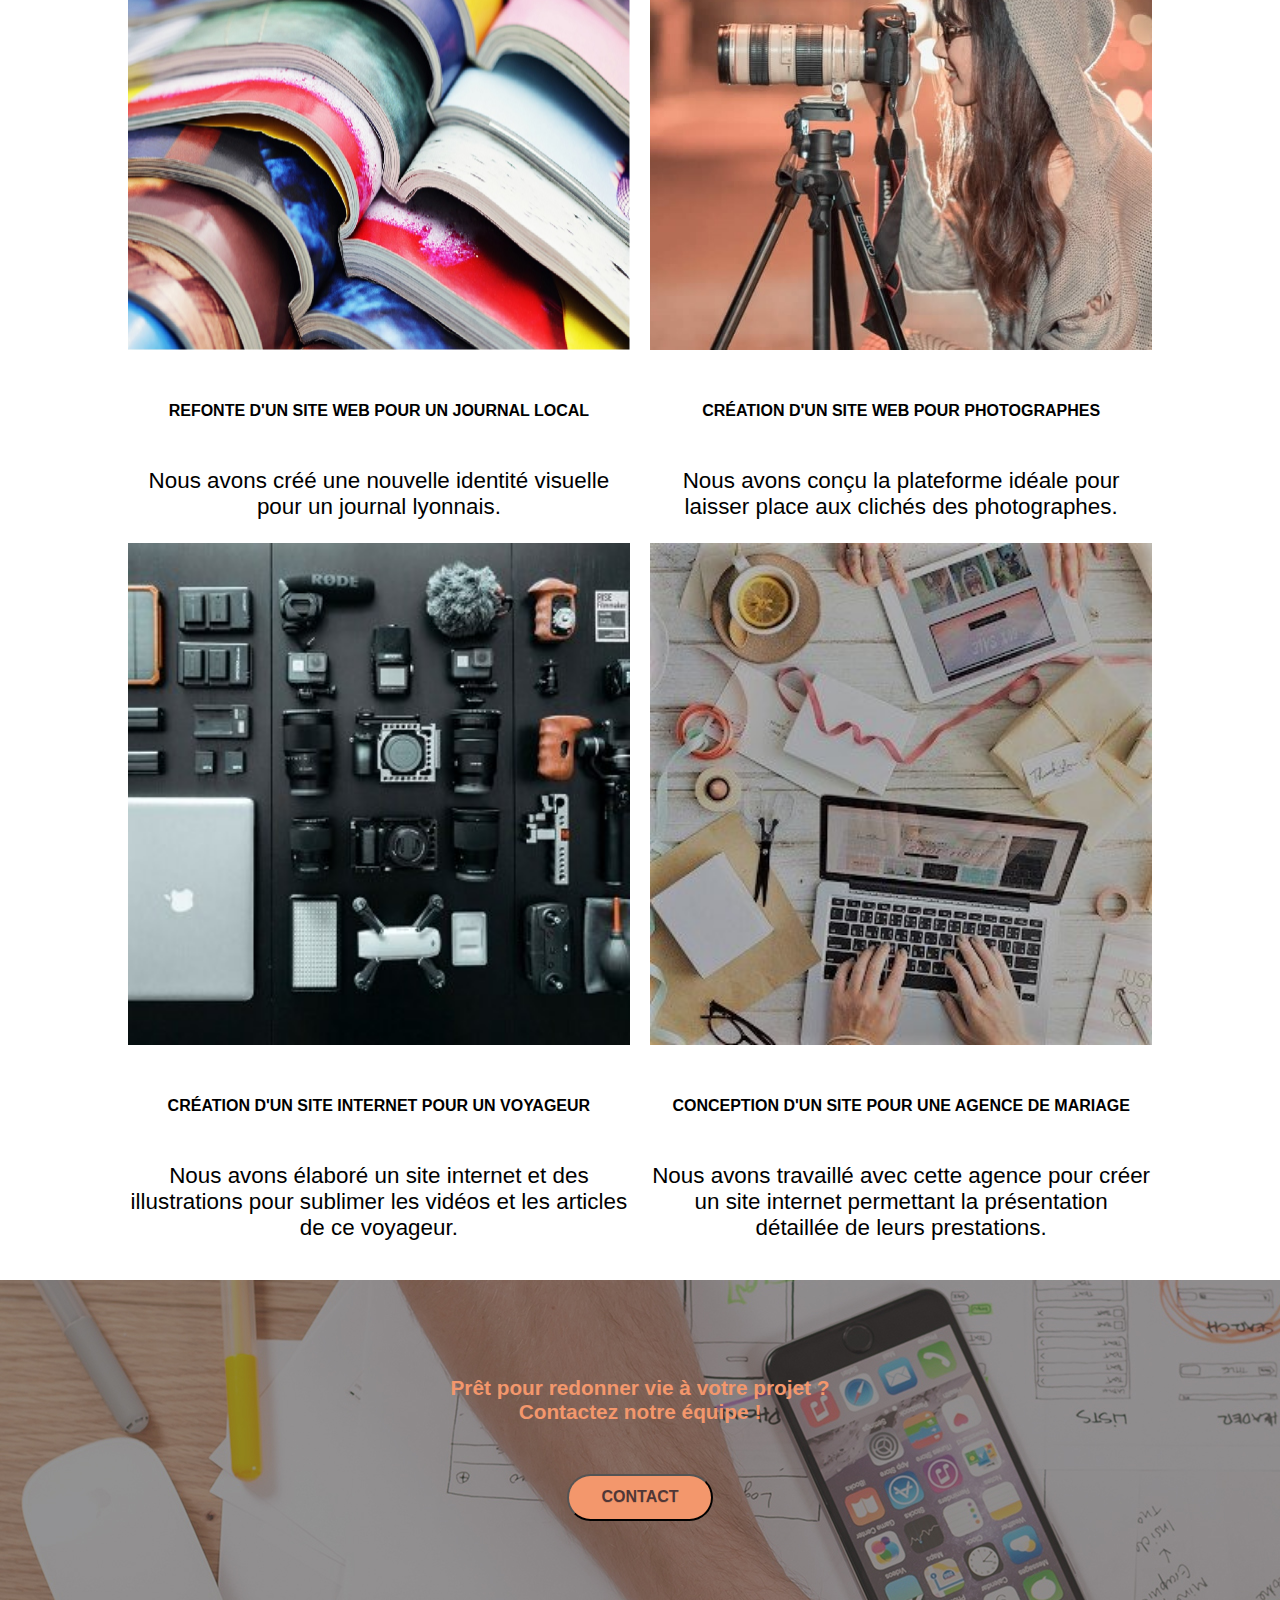
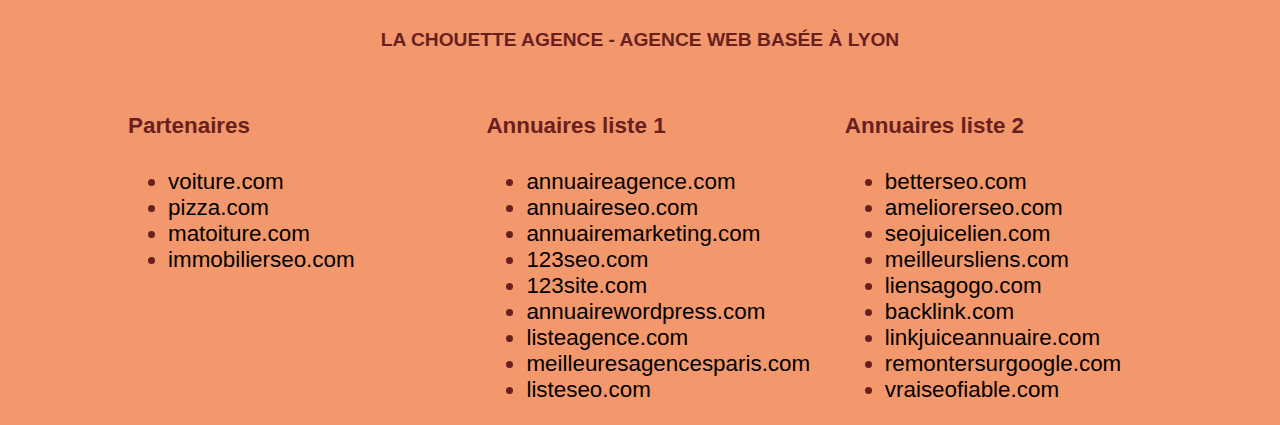
==== commit 19211c71: "add style for site -> desktop" ====
--- a/index.html
+++ b/index.html
@@ -16,8 +16,10 @@
 					</div>
 
 					<div class="nav-bar_links">
-						<a href="index.html">Accueil</a>
-						<a href="contact.html">Contact</a>
+						<a href="#">Accueil</a>
+						<a href="#service">Service</a>
+						<a href="#portfolio">Portfolio</a>
+						<a href="#contact">Contact</a>
 					</div>
 				</nav>
 				<!-- 	navbar -->	
@@ -41,56 +43,55 @@
 			</div>
 		</section>
 
-		<section class="section03">
+		<section id="service" class="section03">
 			<div class="container">
 				<h2 class="section03_title">
 					La chouette agence est une agence de web design qui aide les entreprises à devenir attractives et visibles sur internet
 				</h2>
+				<div class="section03_cards">
+					<article class="section03_card01">
+						<h3>WEB DESIGN</h3>
+						<p class="card-text">
+							Que vous ayez un site web qui a besoin d’un rafraîchissement ou que vous partiez de zéro, laissez-nous vous réaliser un design dont vous serez fier.
+						</p>
+					</article>
+					<article class="section03_card02">
+						<h3>STRATÉGIE</h3>
+						<p class="card-text">
+							Plutôt que de suggérer des designs à la mode, nous travaillerons avec vous pour comprendre vos objectifs commerciaux afin de vous proposer le meilleur design possible.
+						</p>
+					</article> 
+					<article class="section03_card03">
+						<h3>ILLUSTRATIONS</h3>
+						<p class="card-text">
+							Un bon design n'est rien sans de bonnes illustrations. Laissez faire notre équipe de graphistes talentueux pour donner à vos pages une touche finale d'élégance.
+						</p>
+					</article>
+				</div>
 
-				<article class="card01">
-					<h3>WEB DESIGN</h3>
-					<p class="card-text">
-						Que vous ayez un site web qui a besoin d’un rafraîchissement ou que vous partiez de zéro, laissez-nous vous réaliser un design dont vous serez fier.
-					</p>
-				</article>
-				<article class="card02">
-					<h3>STRATÉGIE</h3>
-					<p class="card-text">
-						Plutôt que de suggérer des designs à la mode, nous travaillerons avec vous pour comprendre vos objectifs commerciaux afin de vous proposer le meilleur design possible.
-					</p>
-				</article> 
-				<article class="card03">
-					<h3>ILLUSTRATIONS</h3>
-					<p class="card-text">
-						Un bon design n'est rien sans de bonnes illustrations. Laissez faire notre équipe de graphistes talentueux pour donner à vos pages une touche finale d'élégance.
-					</p>
-				</article>
+				<h4 class="section03_subtitle">
+						<i>"La chouette agence est une excellente agence web ! Les web designers ont réussi à capturer l'essence de notre entreprise et à l'intégrer à notre site. Cela nous aide à doubler nos ventes en ligne à Lyon."</i>
+					</h4>
+					
+					<p class="section03_text">Maxime Guilbard, PDG de A vos fourchettes</p>
 			</div>
 		</section>
 		
 		<section class="section04">
 			<div class="image_full_screen_main01">
-				<div class="container">
-					<h4>
-						<i>"La chouette agence est une excellente agence web ! Les web designers ont réussi à capturer l'essence de notre entreprise et à l'intégrer à notre site. Cela nous aide à doubler nos ventes en ligne à Lyon."</i>
-					</h4>
-					
-					<p>Maxime Guilbard, PDG de A vos fourchettes</p>
+				<div class="container section04_bg">
+
+					<h2 class="section04_title">Nous souhaitons aider les entreprises de la région Lyonnaise à se développer et à connaître le succès. Nous travaillons pour aider les entreprises locales à attirer de nouveaux clients .</h2>
+
+					<p class="section04_text">Nous aimons collaborer avec des entrepreneurs créatifs et des entreprises locale, qu’elles aient besoin de créer un site de A à Z ou de donner un coup de jeune à leur site. Que vous ayez besoin d’une identité visuelle complète ou d’une refonte de votre site, n’hésitez pas à nous contacter. Nous travaillerons ensemble pour créer des sites beau et bien structurés, qui seront facilement trouvable sur les moteurs de recherche.</p>
+					<div class="section04_link">
+						<a href="">Contactez notre équipe</a>
+					</div>
 				</div>
 			</div>
 		</section>
 
-		<section class="section05">
-			<div class="container section05_bg">
-
-				<h2 class="section05_title">Nous souhaitons aider les entreprises de la région Lyonnaise à se développer et à connaître le succès. Nous travaillons pour aider les entreprises locales à attirer de nouveaux clients .</h2>
-
-				<p class="section05_text">Nous aimons collaborer avec des entrepreneurs créatifs et des entreprises locale, qu’elles aient besoin de créer un site de A à Z ou de donner un coup de jeune à leur site. Que vous ayez besoin d’une identité visuelle complète ou d’une refonte de votre site, n’hésitez pas à nous contacter. Nous travaillerons ensemble pour créer des sites beau et bien structurés, qui seront facilement trouvable sur les moteurs de recherche.</p>
-
-				<a href=""></a>
-			</div>
-		</section>
-		<section class="section06">
+		<section id="portfolio" class="section06">
 
 			<div class="container">
 
@@ -120,12 +121,12 @@
 			</div>
 		</section>
 
-		<section class="section07">
+		<section id="contact" class="section07">
 			<div class="image_full_screen_main02">
 				<div class="container">
-					<h2 class="section07_title">Prêt pour redonner vie à votre projet ? Contactez notre équipe !</h2>
+					<h2 class="section07_title">Prêt pour redonner vie à votre projet ? <br> Contactez notre équipe !</h2>
 
-					<button class="favorite styled" type="button">
+					<button class="button styled" type="button">
 					    Contact
 					</button>
 				</div>
@@ -134,10 +135,10 @@
 	</main>
 
 	<footer class="footer">
-		<section class="section07">
+		<section class="section08">
 			<div class="container">
-				<h3 class="section07_title">LA CHOUETTE AGENCE - AGENCE WEB BASÉE À LYON</h3>
-				<div class="section07_blocks">
+				<h3 class="section08_title">LA CHOUETTE AGENCE - AGENCE WEB BASÉE À LYON</h3>
+				<div class="section08_blocks">
 					<aside class="block01">
 						<h4>Partenaires</h4>
 						<ul>
--- a/css/main.css
+++ b/css/main.css
@@ -1,28 +1,28 @@
 body {
-  background-color: red;
+  background-color: #FFF;
 }
 body img {
   max-width: 100%;
+  width: 100%;
   height: auto;
 }
+body a {
+  text-decoration: none;
+}
 body .styled {
-  border: 0;
-  line-height: 2.5;
-  padding: 0 20px;
-  font-size: 1rem;
-  text-align: center;
-  color: #fff;
-  text-shadow: 1px 1px 1px #000;
-  border-radius: 10px;
-  background-color: #dc0000;
-  background-image: linear-gradient(to top left, rgba(0, 0, 0, 0.2), rgba(0, 0, 0, 0.2) 30%, rgba(0, 0, 0, 0));
-  box-shadow: inset 2px 2px 3px rgba(255, 255, 255, 0.6), inset -2px -2px 3px rgba(0, 0, 0, 0.6);
+  background-color: #F3976C;
+  border-radius: 40px;
+  padding: 0.8rem 2rem;
+  font-weight: 700;
+  color: #503737;
+  text-shadow: 0 1px 0 rgba(0, 0, 1, 0.1);
+  text-transform: uppercase;
+  z-index: 10;
 }
 body .styled:hover {
-  background-color: red;
-}
-body .styled:active {
-  box-shadow: inset -2px -2px 3px rgba(255, 255, 255, 0.6), inset 2px 2px 3px rgba(0, 0, 0, 0.6);
+  background-color: #c27956;
+  color: #fff;
+  text-decoration: none;
 }
 body .header {
   height: 6rem;
@@ -30,12 +30,21 @@
 }
 body .header .nav-bar_logo {
   width: 16rem;
-  background-color: green;
+  /*background-color: green*/
 }
 body .header .nav-bar {
   display: flex;
   justify-content: space-between;
-  padding: 1.4rem;
+  padding: 1.4rem 0;
+}
+body .header .nav-bar .nav-bar_links {
+  display: flex;
+  align-items: center;
+}
+body .header .nav-bar .nav-bar_links a {
+  margin-left: 0.8rem;
+  text-decoration: none;
+  color: gray;
 }
 body .header .image_full_screen_header {
   background-image: url("../img/la-chouette-agence-banniere.jpg");
@@ -43,7 +52,7 @@
 }
 body .image_full_screen_main01 {
   background-image: url("../img/image-de-presentation.jpg");
-  height: 20rem;
+  /*height: 20rem;*/
 }
 body .image_full_screen_main02 {
   background-image: url("../img/la-chouette-agence-banniere.jpg");
@@ -51,14 +60,20 @@
 }
 body .image_full_screen_header_contact {
   background-image: url("../img/texture-paper.png");
-  height: 20rem;
+  /*height: 20rem;*/
 }
 body .logo {
   width: 6rem;
+  padding-top: 2.5rem;
   margin: auto;
 }
 body .section02_title {
   text-align: center;
+  color: #F3976C;
+  font-family: Helvetica, serif;
+  font-size: 2rem;
+  font-weight: 500;
+  z-index: 10;
 }
 body .button {
   display: block;
@@ -66,14 +81,117 @@
 }
 body .container {
   width: 80%;
-  background-color: green;
+  /*background-color: green;*/
   margin: auto;
 }
 body .section02 {
   height: 19rem;
 }
-body .section03_title {
+body .section03 .section03_title {
   text-align: center;
+  padding-top: 2rem;
+  margin-bottom: 4rem;
+  font-size: 1.1rem;
+}
+body .section03 .section03_cards {
+  display: flex;
+  justify-content: space-between;
+  margin-bottom: 4rem;
+}
+body .section03 .section03_cards .section03_card01,
+body .section03 .section03_cards .section03_card02,
+body .section03 .section03_cards .section03_card03 {
+  width: 19rem;
+  /*background-color: yellow;*/
+  text-align: center;
+}
+body .section03 .section03_subtitle {
+  text-align: center;
+  font-size: 0.8rem;
+}
+body .section03 .section03_text {
+  text-align: center;
+  font-size: 2rem;
+}
+body .section04 .section04_title {
+  padding: 3rem;
+  color: #F3976C;
+  text-shadow: 0 1px 0 #F3976C;
+  font-size: 1.2rem;
+  font-weight: 500;
+  text-align: center;
+  z-index: 10;
+}
+body .section04 .section04_text {
+  font-size: 1.3rem;
+  padding-bottom: 2.2rem;
+  text-align: center;
+  text-shadow: 0 1px 0 #fff;
+  z-index: 10;
+  color: #fff !important;
+}
+body .section04 .image_full_screen_main01 {
+  padding: 2rem;
+}
+body .section04 .section04_bg {
+  background-color: rgba(165, 147, 99, 0.7);
+}
+body .section04 .section04_bg .section04_link a {
+  display: block;
+  text-align: center;
+  font-size: 1.4rem;
+  color: #FFF;
+}
+body .section06 .section06_title {
+  font-size: 1rem;
+  text-align: center;
+  margin: 3rem 0rem;
+}
+body .section06 .section06_cards {
+  display: flex;
+  justify-content: space-between;
+  flex-wrap: wrap;
+}
+body .section06 .section06_cards .section06_card {
+  width: 49%;
+}
+body .section06 .section06_cards .section06_text {
+  font-size: 1.4rem;
+  text-align: center;
+}
+body .section07 .section07_title {
+  text-align: center;
+  padding-top: 6rem;
+  padding-bottom: 2rem;
+  font-size: 1.3rem;
+  color: #F3976C;
+}
+body .section08 {
+  background-color: #F3976C;
+}
+body .section08 .section08_title {
+  text-align: center;
+  padding-top: 1.8rem;
+  padding-bottom: 2rem;
+  font-size: 1.2rem;
+  margin: 0;
+  color: #691F1F;
+}
+body .section08 .section08_blocks {
+  display: flex;
+  justify-content: space-between;
+}
+body .section08 .section08_blocks .block01,
+body .section08 .section08_blocks .block02,
+body .section08 .section08_blocks .block03 {
+  color: #691F1F;
+  width: 30%;
+  font-size: 1.4rem;
+}
+body .section08 .section08_blocks .block01 a,
+body .section08 .section08_blocks .block02 a,
+body .section08 .section08_blocks .block03 a {
+  color: #000;
 }
 
 /*# sourceMappingURL=main.css.map */
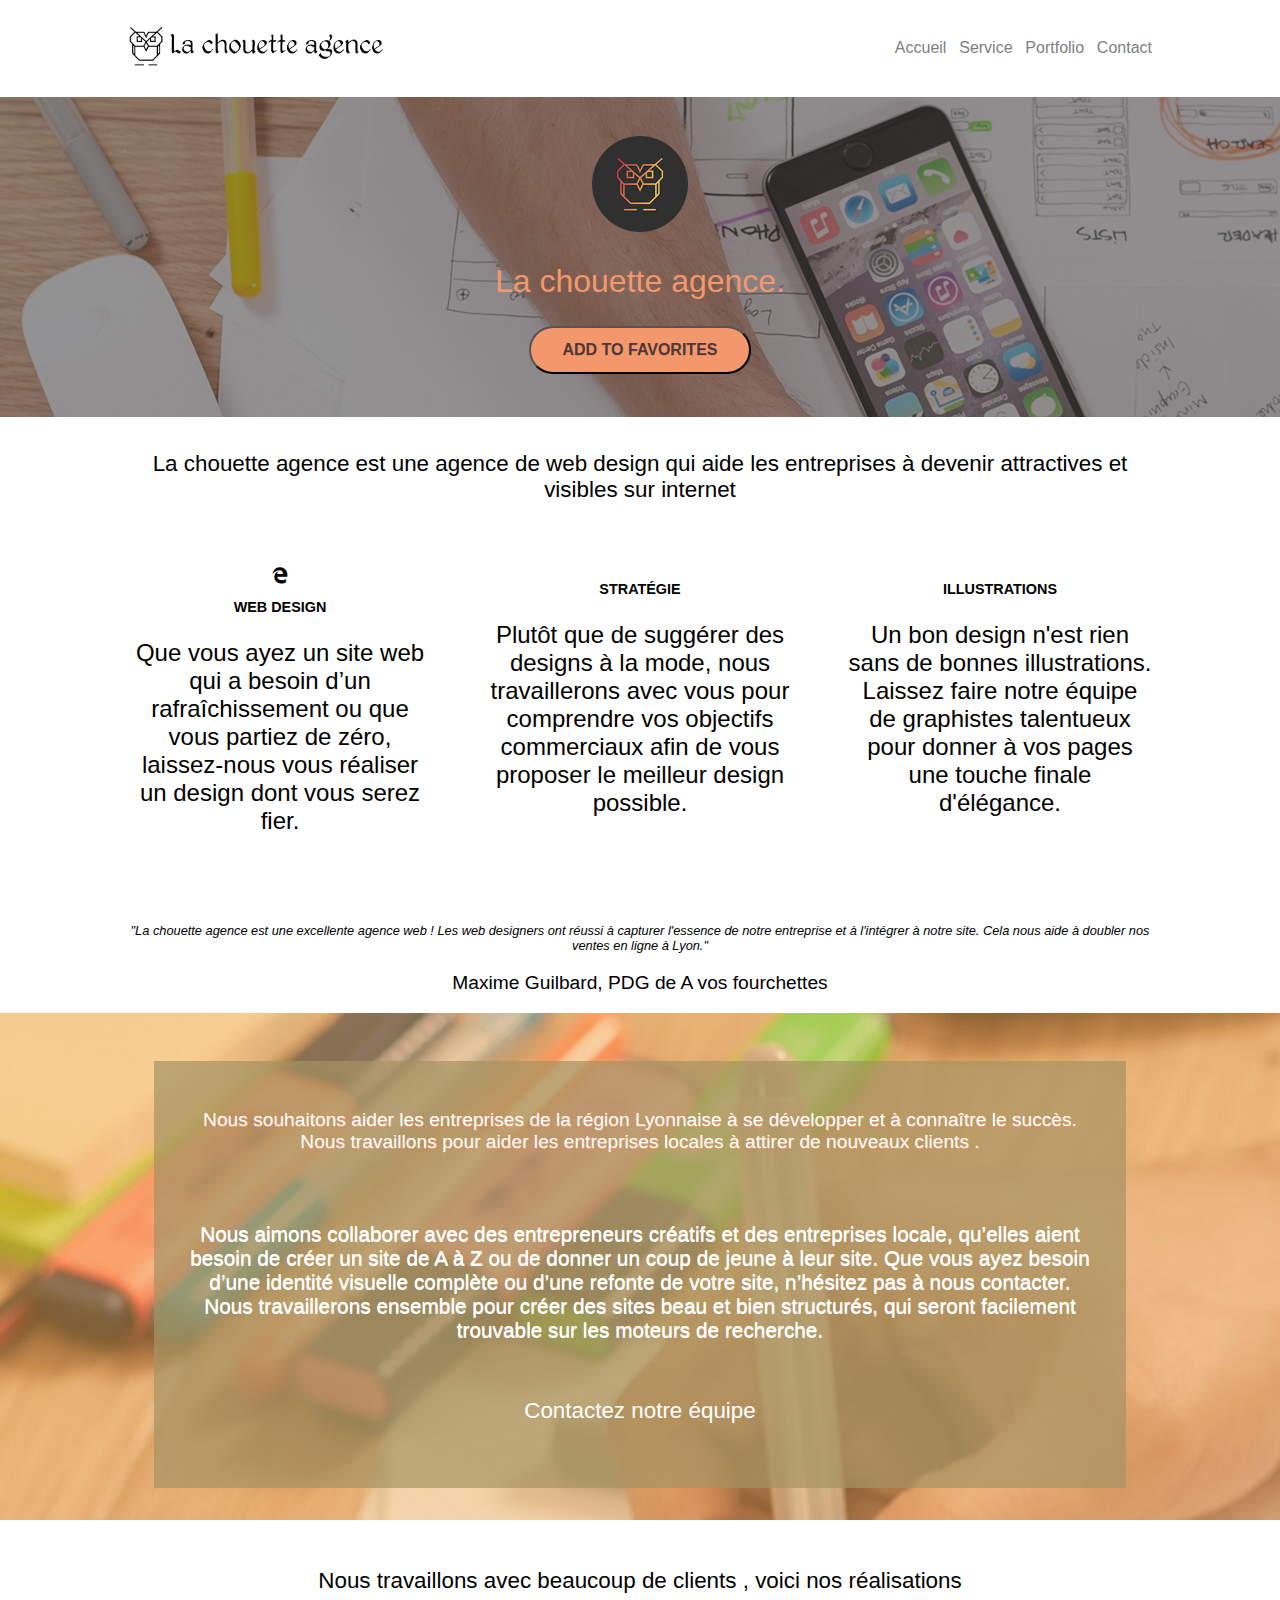
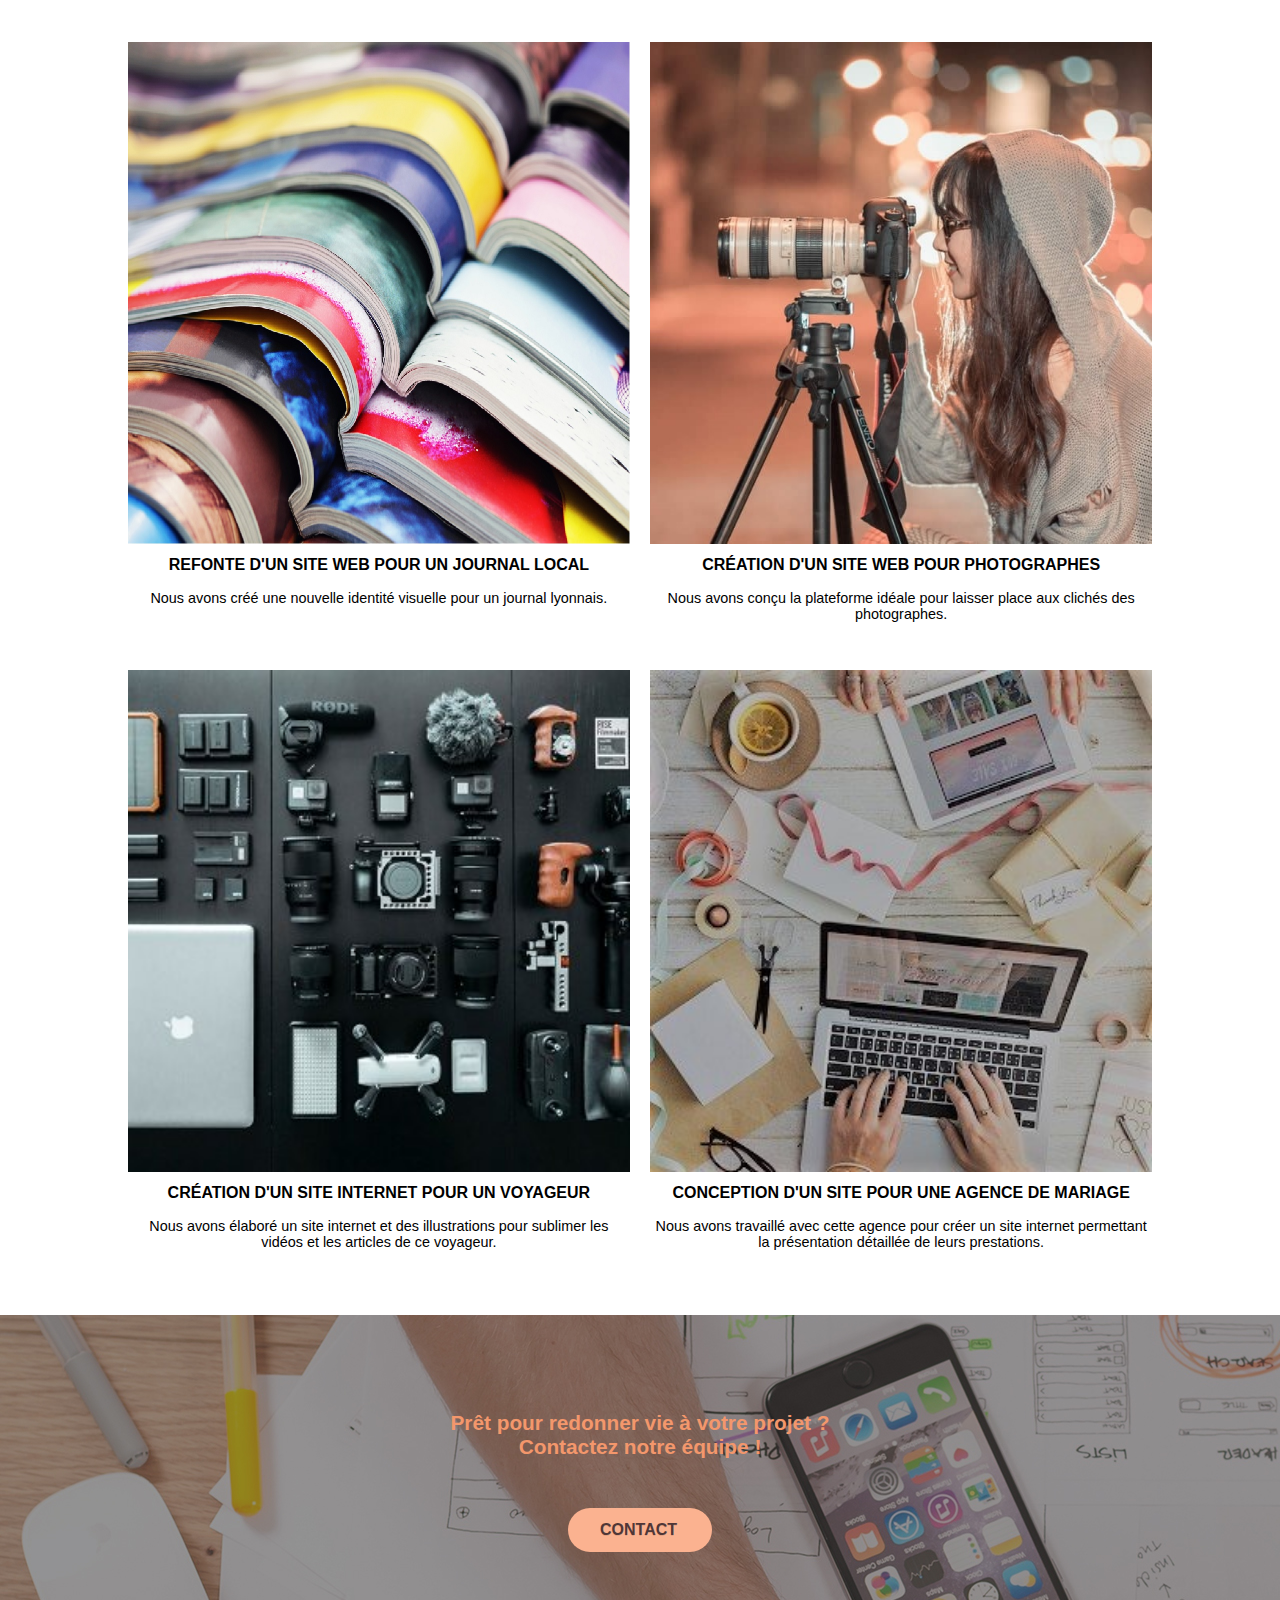
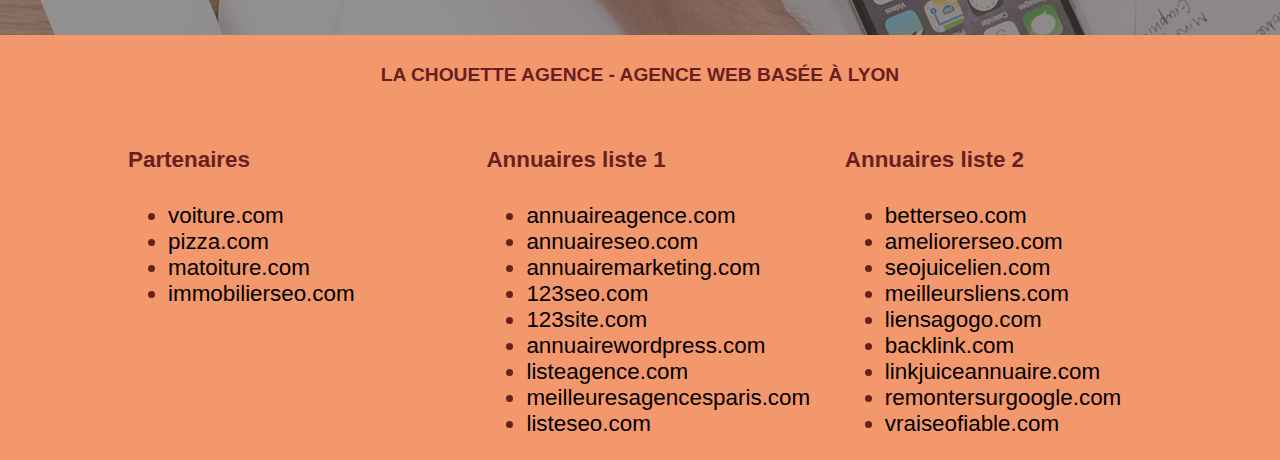
==== commit 128b5f38: "responsive design and favicon" ====
--- a/index.html
+++ b/index.html
@@ -2,9 +2,14 @@
 <html>
 <head>
 	<meta name="description" content="Agence de webdesign à Lyon" />
+	<meta content="width=device-width, initial-scale=1.0" name="viewport">
 	<link rel="stylesheet" type="text/css" href="css/normalize.css">
 	<link rel="stylesheet" type="text/css" href="css/main.css">
 	<title>La chouette agence</title>
+	<link href="./img/favicon.ico" rel="icon" type="image/x-icon">
+	<!-- <link rel="stylesheet" href="https://maxcdn.bootstrapcdn.com/font-awesome/4.7.0/css/font-awesome.min.css" type="text/css" media="all"> -->
+
+	<link rel="stylesheet" type="text/css" href="https://stackpath.bootstrapcdn.com/font-awesome/4.7.0/css/font-awesome.min.css">
 </head>
 <body>
 	<header class="header">	
@@ -12,14 +17,16 @@
 			<div class="container">
 				<nav class="nav-bar">
 					<div class="nav-bar_logo">
-						<img src="img/la-chouette-agence.png">
+						<a href="index.html">
+							<img src="img/la-chouette-agence.png">
+						</a>
 					</div>
 
 					<div class="nav-bar_links">
 						<a href="#">Accueil</a>
 						<a href="#service">Service</a>
 						<a href="#portfolio">Portfolio</a>
-						<a href="#contact">Contact</a>
+						<a href="contact.html">Contact</a>
 					</div>
 				</nav>
 				<!-- 	navbar -->	
@@ -29,6 +36,9 @@
 	</header>
 	<!-- header -->
 	<main class="main">
+		<a class="btn-scroll showScrollTop" id="scrollToTop" onclick="scrollToTarget('1')" href="">
+			<span class="fa fa-chevron-up"></span>
+		</a>
 		<section class="section02">
 			<div class="container">
 				<div class="logo">
@@ -50,19 +60,21 @@
 				</h2>
 				<div class="section03_cards">
 					<article class="section03_card01">
-						<h3>WEB DESIGN</h3>
+						<i class="fa fa-edge" aria-hidden="true"></i>
+
+						<h3 class="section03Title">WEB DESIGN</h3>
 						<p class="card-text">
 							Que vous ayez un site web qui a besoin d’un rafraîchissement ou que vous partiez de zéro, laissez-nous vous réaliser un design dont vous serez fier.
 						</p>
 					</article>
 					<article class="section03_card02">
-						<h3>STRATÉGIE</h3>
+						<h3 class="section03Title">STRATÉGIE</h3>
 						<p class="card-text">
 							Plutôt que de suggérer des designs à la mode, nous travaillerons avec vous pour comprendre vos objectifs commerciaux afin de vous proposer le meilleur design possible.
 						</p>
 					</article> 
 					<article class="section03_card03">
-						<h3>ILLUSTRATIONS</h3>
+						<h3 class="section03Title">ILLUSTRATIONS</h3>
 						<p class="card-text">
 							Un bon design n'est rien sans de bonnes illustrations. Laissez faire notre équipe de graphistes talentueux pour donner à vos pages une touche finale d'élégance.
 						</p>
@@ -70,8 +82,8 @@
 				</div>
 
 				<h4 class="section03_subtitle">
-						<i>"La chouette agence est une excellente agence web ! Les web designers ont réussi à capturer l'essence de notre entreprise et à l'intégrer à notre site. Cela nous aide à doubler nos ventes en ligne à Lyon."</i>
-					</h4>
+					<i>"La chouette agence est une excellente agence web ! Les web designers ont réussi à capturer l'essence de notre entreprise et à l'intégrer à notre site. Cela nous aide à doubler nos ventes en ligne à Lyon."</i>
+				</h4>
 					
 					<p class="section03_text">Maxime Guilbard, PDG de A vos fourchettes</p>
 			</div>
@@ -80,13 +92,15 @@
 		<section class="section04">
 			<div class="image_full_screen_main01">
 				<div class="container section04_bg">
-
+					
 					<h2 class="section04_title">Nous souhaitons aider les entreprises de la région Lyonnaise à se développer et à connaître le succès. Nous travaillons pour aider les entreprises locales à attirer de nouveaux clients .</h2>
 
 					<p class="section04_text">Nous aimons collaborer avec des entrepreneurs créatifs et des entreprises locale, qu’elles aient besoin de créer un site de A à Z ou de donner un coup de jeune à leur site. Que vous ayez besoin d’une identité visuelle complète ou d’une refonte de votre site, n’hésitez pas à nous contacter. Nous travaillerons ensemble pour créer des sites beau et bien structurés, qui seront facilement trouvable sur les moteurs de recherche.</p>
+
 					<div class="section04_link">
 						<a href="">Contactez notre équipe</a>
 					</div>
+					
 				</div>
 			</div>
 		</section>
@@ -99,22 +113,22 @@
 				<div class="section06_cards">
 					<article class="section06_card">
 						<img src="img/1.jpg">
-						<h3 class="section06_title">REFONTE D'UN SITE WEB POUR UN JOURNAL LOCAL</h3>
+						<h3 class="section06_subtitle">REFONTE D'UN SITE WEB POUR UN JOURNAL LOCAL</h3>
 						<p class="section06_text">Nous avons créé une nouvelle identité visuelle pour un journal lyonnais.</p>
 					</article>
 					<article class="section06_card">
 						<img src="img/2.jpg">
-						<h3 class="section06_title">CRÉATION D'UN SITE WEB POUR PHOTOGRAPHES</h3>
+						<h3 class="section06_subtitle">CRÉATION D'UN SITE WEB POUR PHOTOGRAPHES</h3>
 						<p class="section06_text">Nous avons conçu la plateforme idéale pour laisser place aux clichés des photographes.</p>
 					</article>
 					<article class="section06_card">
 						<img src="img/3.jpg">
-						<h3 class="section06_title">CRÉATION D'UN SITE INTERNET POUR UN VOYAGEUR</h3>
+						<h3 class="section06_subtitle">CRÉATION D'UN SITE INTERNET POUR UN VOYAGEUR</h3>
 						<p class="section06_text">Nous avons élaboré un site internet et des illustrations pour sublimer les vidéos et les articles de ce voyageur.</p>
 					</article>
 					<article class="section06_card">
 						<img src="img/4.jpg">
-						<h3 class="section06_title">CONCEPTION D'UN SITE POUR UNE AGENCE DE MARIAGE</h3>
+						<h3 class="section06_subtitle">CONCEPTION D'UN SITE POUR UNE AGENCE DE MARIAGE</h3>
 						<p class="section06_text">Nous avons travaillé avec cette agence pour créer un site internet permettant la présentation détaillée de leurs prestations.</p>
 					</article>
 				</div>
@@ -125,10 +139,7 @@
 			<div class="image_full_screen_main02">
 				<div class="container">
 					<h2 class="section07_title">Prêt pour redonner vie à votre projet ? <br> Contactez notre équipe !</h2>
-
-					<button class="button styled" type="button">
-					    Contact
-					</button>
+					<a class="btn-orange" href="contact.html">Contact</a>
 				</div>
 			</div>
 		</section>	
@@ -180,6 +191,11 @@
 			</div>
 		</section>
 	</footer>
-
+	<!-- <script src="https://code.jquery.com/jquery-3.5.1.min.js" defer></script> -->
+	<!-- <script src="https://cdnjs.cloudflare.com/ajax/libs/popper.js/1.12.9/umd/popper.min.js" defer></script> -->
+	<!-- <script src="https://maxcdn.bootstrapcdn.com/bootstrap/4.0.0/js/bootstrap.min.js" defer></script> -->
+	<!-- <script src="./js/blocs.js" defer></script> -->
+	<!-- <script src="./js/jquery.touchSwipe.js" defer></script> -->
+	<script src="./js/gmaps.js" defer></script>
 </body>
 </html>--- a/css/main.css
+++ b/css/main.css
@@ -1,5 +1,8 @@
 body {
   background-color: #FFF;
+  /*.section01Contact {
+    height: 20rem;
+  }*/
 }
 body img {
   max-width: 100%;
@@ -8,6 +11,61 @@
 }
 body a {
   text-decoration: none;
+}
+body a:hover {
+  color: #1e2642;
+  cursor: pointer;
+  text-decoration: underline;
+}
+body a[data-lightbox]:hover img {
+  opacity: 0.6;
+}
+body .fa {
+  display: inline-block;
+  font: normal normal normal 14px/1 FontAwesome;
+  font-size: inherit;
+  text-rendering: auto;
+  -webkit-font-smoothing: antialiased;
+  -moz-osx-font-smoothing: grayscale;
+}
+body a:not([href]) {
+  color: inherit;
+  text-decoration: none;
+}
+body .btn-orange {
+  background-color: #fbb290;
+  border-radius: 40px;
+  padding: 0.8rem 2rem;
+  font-weight: 700;
+  color: #503737;
+  text-shadow: 0 1px 0 rgba(0, 0, 1, 0.1);
+  text-transform: uppercase;
+  z-index: 10;
+  transition: all 0.3s;
+  display: block;
+  width: 5rem;
+  margin: 0 auto;
+}
+body .btn-scroll {
+  position: fixed;
+  right: 20px;
+  bottom: 20px;
+  width: 40px;
+  height: 40px;
+  z-index: 20;
+  cursor: pointer;
+  opacity: 0;
+  border-radius: 4px;
+  background: rgba(0, 0, 0, 0.3);
+  display: flex;
+  -webkit-align-items: center;
+  align-items: center;
+  justify-content: center;
+  -webkit-justify-content: center;
+  color: #575757;
+  font-weight: 400;
+  transition: all 0.3s;
+  z-index: 1000;
 }
 body .styled {
   background-color: #F3976C;
@@ -24,6 +82,14 @@
   color: #fff;
   text-decoration: none;
 }
+body .mainContact {
+  padding-top: 3rem;
+}
+body .mainContact .container {
+  display: flex;
+  justify-content: space-between;
+  margin-bottom: 3rem;
+}
 body .header {
   height: 6rem;
   background-color: white;
@@ -50,6 +116,9 @@
   background-image: url("../img/la-chouette-agence-banniere.jpg");
   height: 20rem;
 }
+body .headerContact {
+  height: auto;
+}
 body .image_full_screen_main01 {
   background-image: url("../img/image-de-presentation.jpg");
   /*height: 20rem;*/
@@ -59,8 +128,12 @@
   height: 20rem;
 }
 body .image_full_screen_header_contact {
-  background-image: url("../img/texture-paper.png");
-  /*height: 20rem;*/
+  background: #fbb290 url("../img/dots-bg.png");
+  height: 20rem;
+  text-align: center;
+  padding-top: 7rem;
+  color: #FFF;
+  font-size: 1.6rem;
 }
 body .logo {
   width: 6rem;
@@ -91,7 +164,8 @@
   text-align: center;
   padding-top: 2rem;
   margin-bottom: 4rem;
-  font-size: 1.1rem;
+  font-size: 1.4rem;
+  font-weight: 500;
 }
 body .section03 .section03_cards {
   display: flex;
@@ -102,8 +176,13 @@
 body .section03 .section03_cards .section03_card02,
 body .section03 .section03_cards .section03_card03 {
   width: 19rem;
-  /*background-color: yellow;*/
-  text-align: center;
+  text-align: center;
+}
+body .section03 .section03_cards .section03Title {
+  font-size: 0.9rem;
+}
+body .section03 .section03_cards .card-text {
+  font-size: 1.5rem;
 }
 body .section03 .section03_subtitle {
   text-align: center;
@@ -111,11 +190,14 @@
 }
 body .section03 .section03_text {
   text-align: center;
-  font-size: 2rem;
+  font-size: 1.2rem;
+}
+body .section03 i {
+  font-weight: 100;
 }
 body .section04 .section04_title {
   padding: 3rem;
-  color: #F3976C;
+  color: #FFF;
   text-shadow: 0 1px 0 #F3976C;
   font-size: 1.2rem;
   font-weight: 500;
@@ -125,6 +207,8 @@
 body .section04 .section04_text {
   font-size: 1.3rem;
   padding-bottom: 2.2rem;
+  padding-right: 2rem;
+  padding-left: 2rem;
   text-align: center;
   text-shadow: 0 1px 0 #fff;
   z-index: 10;
@@ -132,9 +216,11 @@
 }
 body .section04 .image_full_screen_main01 {
   padding: 2rem;
+  position: relative;
 }
 body .section04 .section04_bg {
   background-color: rgba(165, 147, 99, 0.7);
+  padding-bottom: 4rem;
 }
 body .section04 .section04_bg .section04_link a {
   display: block;
@@ -143,9 +229,15 @@
   color: #FFF;
 }
 body .section06 .section06_title {
+  font-size: 1.4rem;
+  text-align: center;
+  margin: 3rem;
+  font-weight: 500;
+}
+body .section06 .section06_subtitle {
   font-size: 1rem;
   text-align: center;
-  margin: 3rem 0rem;
+  margin: 0.5rem 0 1rem;
 }
 body .section06 .section06_cards {
   display: flex;
@@ -156,8 +248,9 @@
   width: 49%;
 }
 body .section06 .section06_cards .section06_text {
-  font-size: 1.4rem;
-  text-align: center;
+  font-size: 0.9rem;
+  text-align: center;
+  margin: 0 0 3rem 0;
 }
 body .section07 .section07_title {
   text-align: center;
@@ -194,4 +287,50 @@
   color: #000;
 }
 
+@media screen and (max-width: 1208px) {
+  body .section03 .section03_cards .section03_card01, body .section03 .section03_cards .section03_card02, body .section03 .section03_cards .section03_card03 {
+    width: 15rem;
+    text-align: center;
+  }
+
+  body .section08 {
+    background-color: #F3976C;
+    display: none;
+  }
+
+  form {
+    padding-bottom: 3rem;
+    margin: auto;
+  }
+
+  iframe {
+    width: 100%;
+  }
+
+  .localisation {
+    margin: auto;
+  }
+}
+@media screen and (max-width: 1155px) {
+  body .mainContact .container {
+    display: flex;
+    flex-direction: column;
+    margin-bottom: 3rem;
+  }
+}
+@media screen and (max-width: 955px) {
+  .section03_cards {
+    display: flex;
+    /*justify-content: space-between; */
+    flex-direction: column;
+    margin-bottom: 4rem;
+  }
+
+  body .section03 .section03_cards .section03_card01, body .section03 .section03_cards .section03_card02, body .section03 .section03_cards .section03_card03 {
+    width: 15rem;
+    text-align: center;
+    margin: auto;
+  }
+}
+
 /*# sourceMappingURL=main.css.map */
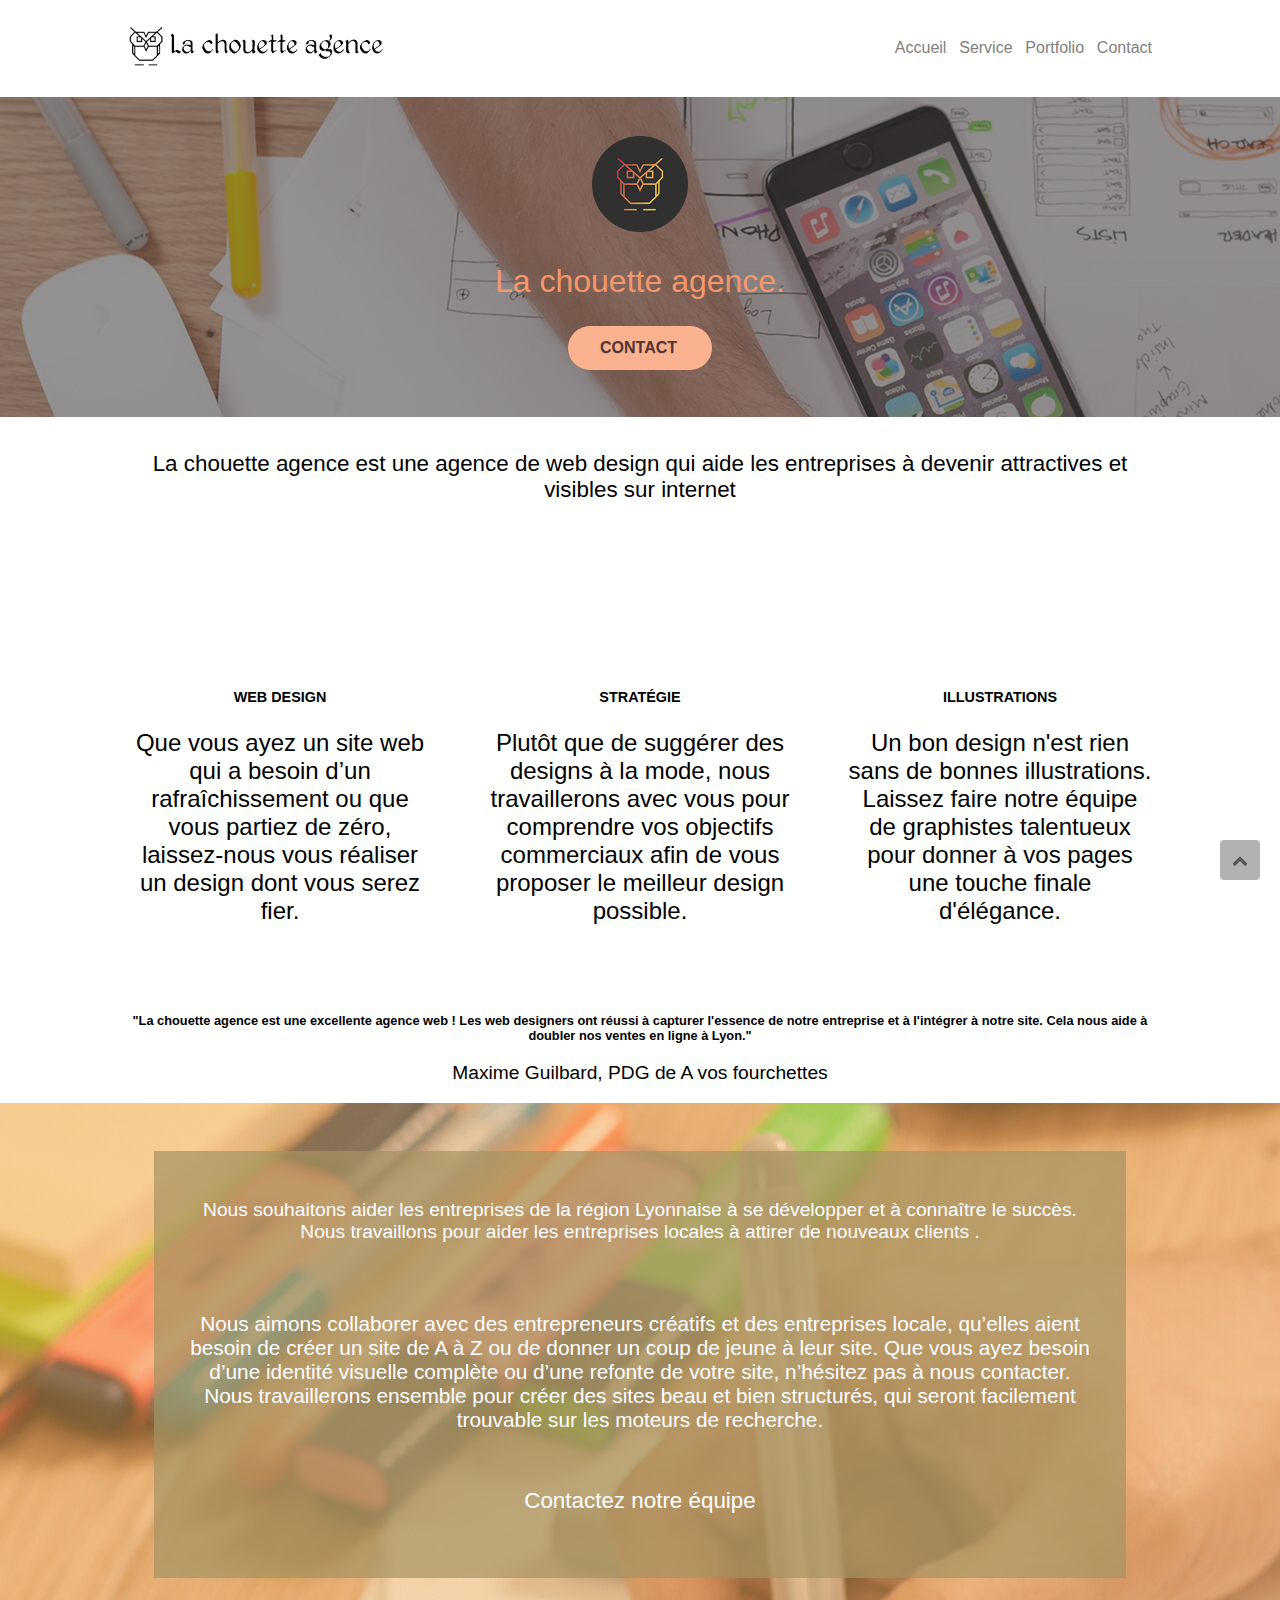
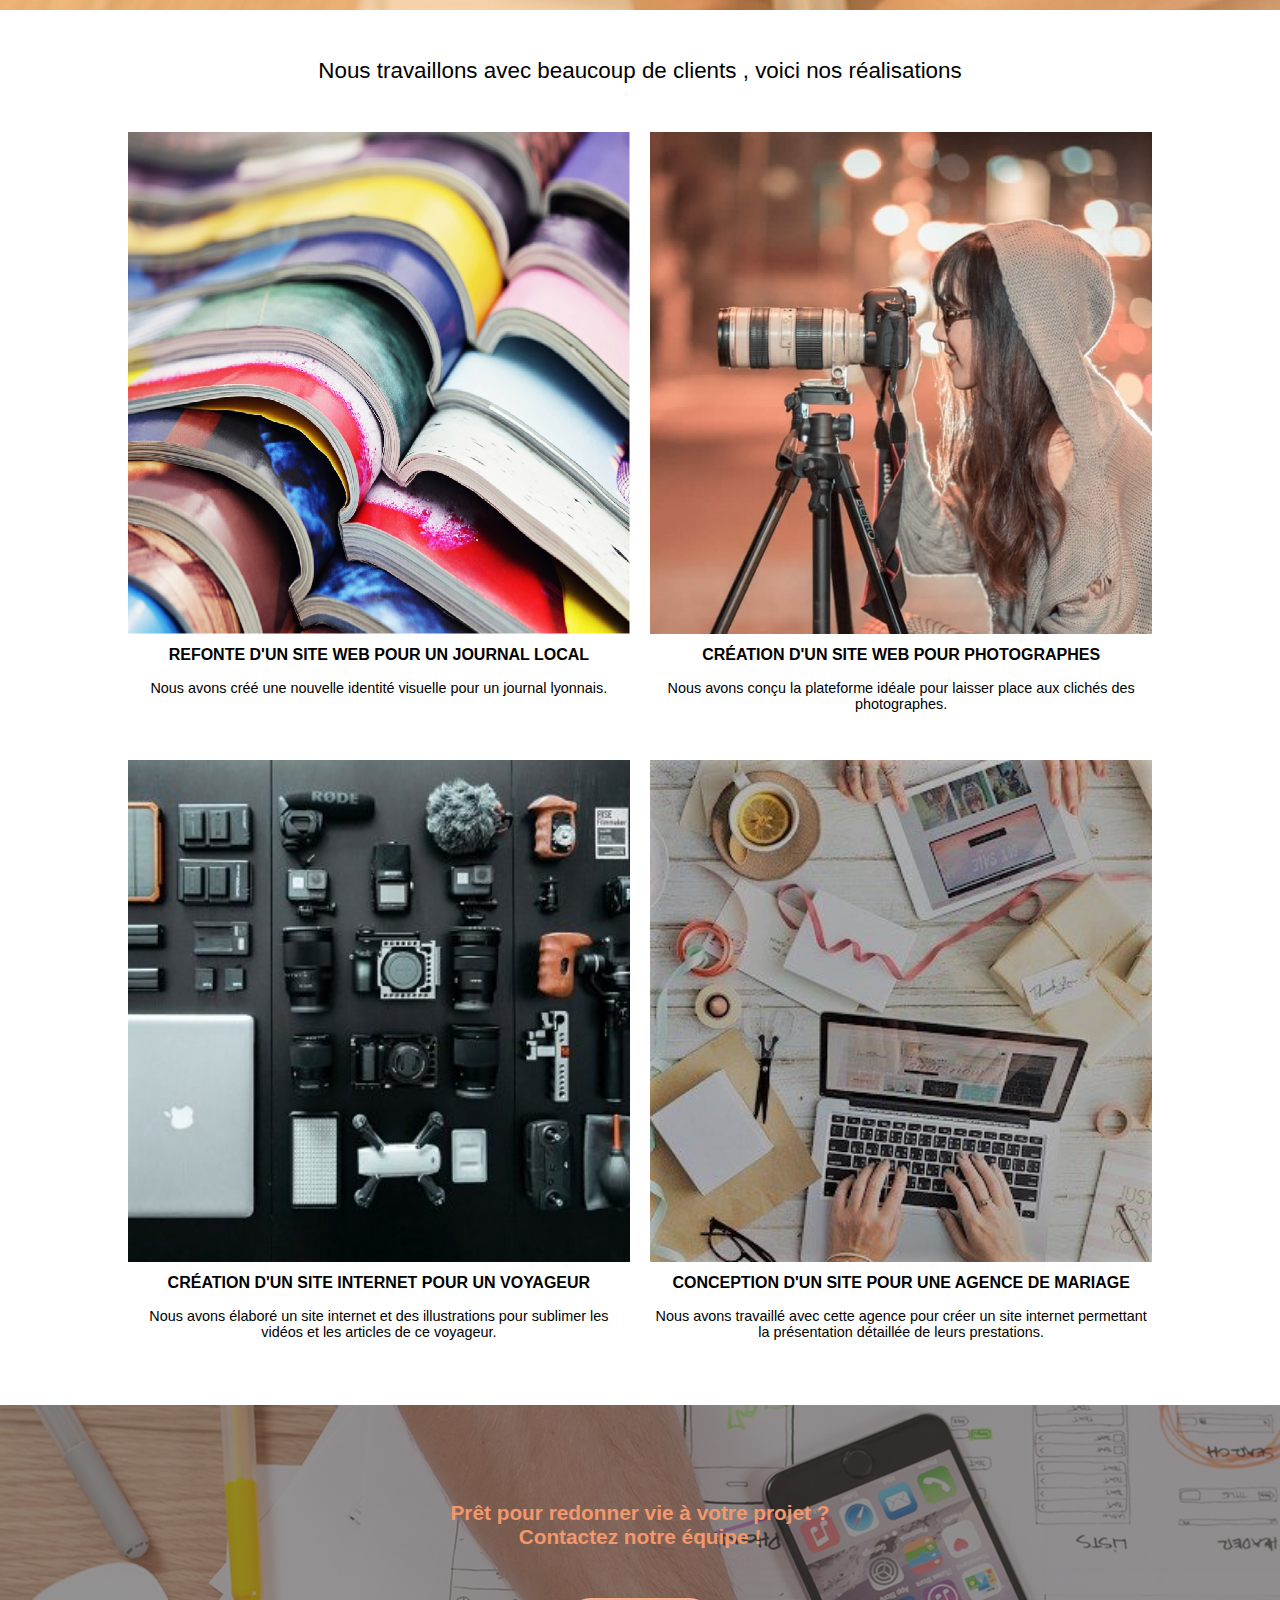
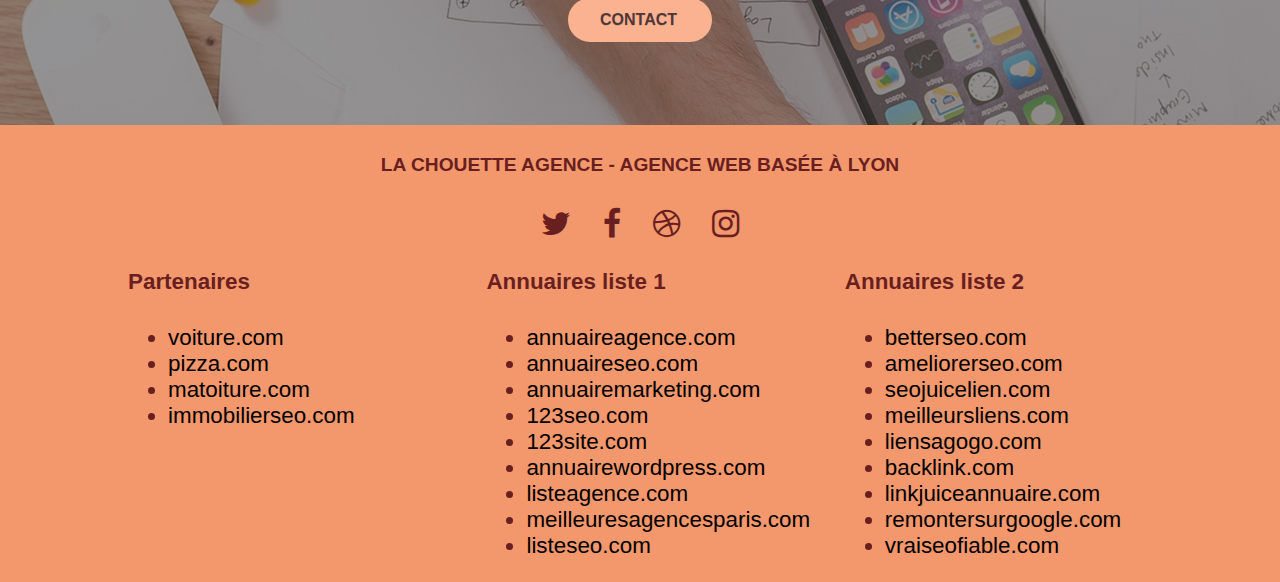
==== commit 447a8219: "check validator accessibility and W3C" ====
--- a/index.html
+++ b/index.html
@@ -1,6 +1,7 @@
 <!DOCTYPE html>
-<html>
+<html lang="fr">
 <head>
+	<meta charset="utf-8"/>
 	<meta name="description" content="Agence de webdesign à Lyon" />
 	<meta content="width=device-width, initial-scale=1.0" name="viewport">
 	<link rel="stylesheet" type="text/css" href="css/normalize.css">
@@ -10,15 +11,17 @@
 	<!-- <link rel="stylesheet" href="https://maxcdn.bootstrapcdn.com/font-awesome/4.7.0/css/font-awesome.min.css" type="text/css" media="all"> -->
 
 	<link rel="stylesheet" type="text/css" href="https://stackpath.bootstrapcdn.com/font-awesome/4.7.0/css/font-awesome.min.css">
+
+	
 </head>
 <body>
 	<header class="header">	
-		<section class="section01">
+		<div class="section01">
 			<div class="container">
 				<nav class="nav-bar">
 					<div class="nav-bar_logo">
-						<a href="index.html">
-							<img src="img/la-chouette-agence.png">
+						<a href="index.html" title="logo">
+							<img src="img/la-chouette-agence.png" alt="logo">
 						</a>
 					</div>
 
@@ -32,24 +35,22 @@
 				<!-- 	navbar -->	
 			</div>
 			<div class="image_full_screen_header"></div>
-		</section>
+		</div>
 	</header>
 	<!-- header -->
 	<main class="main">
-		<a class="btn-scroll showScrollTop" id="scrollToTop" onclick="scrollToTarget('1')" href="">
+		<a class="btn-scroll showScrollTop" id="scrollToTop" onclick="scrollToTarget('1')" href="#" title="chevron up">
 			<span class="fa fa-chevron-up"></span>
 		</a>
 		<section class="section02">
 			<div class="container">
 				<div class="logo">
-					<img src="img/logo.png">
+					<img src="img/logo.png" alt="logo">
 				</div>
 
 				<h2 class="section02_title">La chouette agence.</h2>
 
-				<button class="button styled" type="button">
-				    Add to favorites
-				</button>
+				<a class="btn-orange" href="contact.html">Contact</a>
 			</div>
 		</section>
 
@@ -60,7 +61,9 @@
 				</h2>
 				<div class="section03_cards">
 					<article class="section03_card01">
-						<i class="fa fa-edge" aria-hidden="true"></i>
+						<div>
+		                    <span class="et-icon- et-icon-browser"></span>
+		                </div>
 
 						<h3 class="section03Title">WEB DESIGN</h3>
 						<p class="card-text">
@@ -68,12 +71,18 @@
 						</p>
 					</article>
 					<article class="section03_card02">
+						<div>
+		                    <span class="et-icon- et-icon-presentation"></span>
+		                </div>
 						<h3 class="section03Title">STRATÉGIE</h3>
 						<p class="card-text">
 							Plutôt que de suggérer des designs à la mode, nous travaillerons avec vous pour comprendre vos objectifs commerciaux afin de vous proposer le meilleur design possible.
 						</p>
 					</article> 
 					<article class="section03_card03">
+						<div>
+		                    <span class="et-icon- et-icon-edit"></span>
+		                </div>
 						<h3 class="section03Title">ILLUSTRATIONS</h3>
 						<p class="card-text">
 							Un bon design n'est rien sans de bonnes illustrations. Laissez faire notre équipe de graphistes talentueux pour donner à vos pages une touche finale d'élégance.
@@ -82,7 +91,7 @@
 				</div>
 
 				<h4 class="section03_subtitle">
-					<i>"La chouette agence est une excellente agence web ! Les web designers ont réussi à capturer l'essence de notre entreprise et à l'intégrer à notre site. Cela nous aide à doubler nos ventes en ligne à Lyon."</i>
+					<strong>"La chouette agence est une excellente agence web ! Les web designers ont réussi à capturer l'essence de notre entreprise et à l'intégrer à notre site. Cela nous aide à doubler nos ventes en ligne à Lyon."</strong>
 				</h4>
 					
 					<p class="section03_text">Maxime Guilbard, PDG de A vos fourchettes</p>
@@ -112,22 +121,22 @@
 				<h2 class="section06_title">Nous travaillons avec beaucoup de clients , voici nos réalisations</h2>
 				<div class="section06_cards">
 					<article class="section06_card">
-						<img src="img/1.jpg">
+						<img src="img/1.jpg" alt="Livres ouverts empilés">
 						<h3 class="section06_subtitle">REFONTE D'UN SITE WEB POUR UN JOURNAL LOCAL</h3>
 						<p class="section06_text">Nous avons créé une nouvelle identité visuelle pour un journal lyonnais.</p>
 					</article>
 					<article class="section06_card">
-						<img src="img/2.jpg">
+						<img src="img/2.jpg" alt="Personne qui prend une photo">
 						<h3 class="section06_subtitle">CRÉATION D'UN SITE WEB POUR PHOTOGRAPHES</h3>
 						<p class="section06_text">Nous avons conçu la plateforme idéale pour laisser place aux clichés des photographes.</p>
 					</article>
 					<article class="section06_card">
-						<img src="img/3.jpg">
+						<img src="img/3.jpg" alt="materiel video">
 						<h3 class="section06_subtitle">CRÉATION D'UN SITE INTERNET POUR UN VOYAGEUR</h3>
 						<p class="section06_text">Nous avons élaboré un site internet et des illustrations pour sublimer les vidéos et les articles de ce voyageur.</p>
 					</article>
 					<article class="section06_card">
-						<img src="img/4.jpg">
+						<img src="img/4.jpg" alt="Groupe-personnes-qui-travaillent">
 						<h3 class="section06_subtitle">CONCEPTION D'UN SITE POUR UNE AGENCE DE MARIAGE</h3>
 						<p class="section06_text">Nous avons travaillé avec cette agence pour créer un site internet permettant la présentation détaillée de leurs prestations.</p>
 					</article>
@@ -149,6 +158,28 @@
 		<section class="section08">
 			<div class="container">
 				<h3 class="section08_title">LA CHOUETTE AGENCE - AGENCE WEB BASÉE À LYON</h3>
+				<div class="section08_reseaux">
+		            <aside class="mr-sm-5">
+		                <a href="./index.html" title="icon twitter">
+		                    <span class="fa fa-twitter fa-2x" role="link"></span>
+		                </a>
+		            </aside>
+		            <aside class="mr-sm-5">
+		                <a href="./index.html" title="icon facebook">
+		                    <span class="fa fa-facebook fa-2x" role="link"></span>
+		                </a>
+		            </aside>
+		            <aside class="mr-sm-5">
+		                <a href="./index.html" title="icon dribbble">
+		                    <span class="fa fa-dribbble fa-2x" role="link"></span>
+		                </a>
+		            </aside>
+		            <aside>
+		                <a href="./index.html" title="icon instagram">
+		                    <span class="fa fa-instagram fa-2x" role="link"></span>
+		                </a>
+		            </aside>
+		        </div>
 				<div class="section08_blocks">
 					<aside class="block01">
 						<h4>Partenaires</h4>
--- a/css/main.css
+++ b/css/main.css
@@ -1,8 +1,59 @@
+@charset "UTF-8";
 body {
   background-color: #FFF;
+  /*font-family: et-line;*/
+  /*  .myClass:before {
+        font-family: FontAwesome;
+        content: "\f024";
+    }
+  */
   /*.section01Contact {
     height: 20rem;
   }*/
+}
+@font-face {
+  body {
+    font-family: "FontAwesome";
+    font-weight: normal;
+    font-style: normal;
+    src: url("https://maxcdn.bootstrapcdn.com/font-awesome/4.3.0/fonts/fontawesome-webfont.eot?v=4.3.0");
+    src: url("https://maxcdn.bootstrapcdn.com/font-awesome/4.3.0/fonts/fontawesome-webfont.eot?#iefix&v=4.3.0") format("embedded-opentype"), url("https://maxcdn.bootstrapcdn.com/font-awesome/4.3.0/fonts/fontawesome-webfont.woff2?v=4.3.0") format("woff2"), url("https://maxcdn.bootstrapcdn.com/font-awesome/4.3.0/fonts/fontawesome-webfont.woff?v=4.3.0") format("woff"), url("https://maxcdn.bootstrapcdn.com/font-awesome/4.3.0/fonts/fontawesome-webfont.ttf?v=4.3.0") format("truetype"), url("https://maxcdn.bootstrapcdn.com/font-awesome/4.3.0/fonts/fontawesome-webfont.svg?v=4.3.0#fontawesomeregular") format("svg");
+  }
+}
+@font-face {
+  body {
+    font-family: et-line;
+    src: url(fonts/et-line.eot);
+    src: url(fonts/et-line.eot?#iefix) format("embedded-opentype"), url(fonts/et-line.woff) format("woff"), url(fonts/et-line.ttf) format("truetype"), url(fonts/et-line.svg#et-line) format("svg");
+    font-weight: 400;
+    font-style: normal;
+  }
+}
+body .et-icon- {
+  font-family: et-line;
+  speak: none;
+  font-style: normal;
+  font-weight: 400;
+  font-variant: normal;
+  text-transform: none;
+  line-height: 1;
+  -webkit-font-smoothing: antialiased;
+  -moz-osx-font-smoothing: grayscale;
+  display: inline-block;
+  text-shadow: 0 1px 2px rgba(0, 0, 0, 0.3);
+  font-size: 60px;
+  color: #364577;
+  margin-bottom: 1rem;
+  margin-top: 2rem;
+}
+body .et-icon-browser::before {
+  content: "";
+}
+body .et-icon-presentation::before {
+  content: "";
+}
+body .et-icon-edit::before {
+  content: "";
 }
 body img {
   max-width: 100%;
@@ -45,6 +96,12 @@
   display: block;
   width: 5rem;
   margin: 0 auto;
+  transition: all 0.3s;
+}
+body .btn-orange:hover {
+  background-color: #c27956;
+  color: #fff;
+  text-decoration: none;
 }
 body .btn-scroll {
   position: fixed;
@@ -54,7 +111,7 @@
   height: 40px;
   z-index: 20;
   cursor: pointer;
-  opacity: 0;
+  /*opacity: 0;*/
   border-radius: 4px;
   background: rgba(0, 0, 0, 0.3);
   display: flex;
@@ -66,6 +123,16 @@
   font-weight: 400;
   transition: all 0.3s;
   z-index: 1000;
+}
+body .mr-sm-5 {
+  margin-right: 2rem;
+}
+body .fa-2x {
+  font-size: 2em;
+  color: #691F1F;
+}
+body .footer .fa:hover {
+  color: #CCCCCC;
 }
 body .styled {
   background-color: #F3976C;
@@ -82,6 +149,10 @@
   color: #fff;
   text-decoration: none;
 }
+body .section08_reseaux {
+  display: flex;
+  justify-content: center;
+}
 body .mainContact {
   padding-top: 3rem;
 }
@@ -198,7 +269,7 @@
 body .section04 .section04_title {
   padding: 3rem;
   color: #FFF;
-  text-shadow: 0 1px 0 #F3976C;
+  /*text-shadow: 0 1px 0 #F3976C;*/
   font-size: 1.2rem;
   font-weight: 500;
   text-align: center;
@@ -210,7 +281,7 @@
   padding-right: 2rem;
   padding-left: 2rem;
   text-align: center;
-  text-shadow: 0 1px 0 #fff;
+  /*text-shadow: 0 1px 0 #fff;*/
   z-index: 10;
   color: #fff !important;
 }
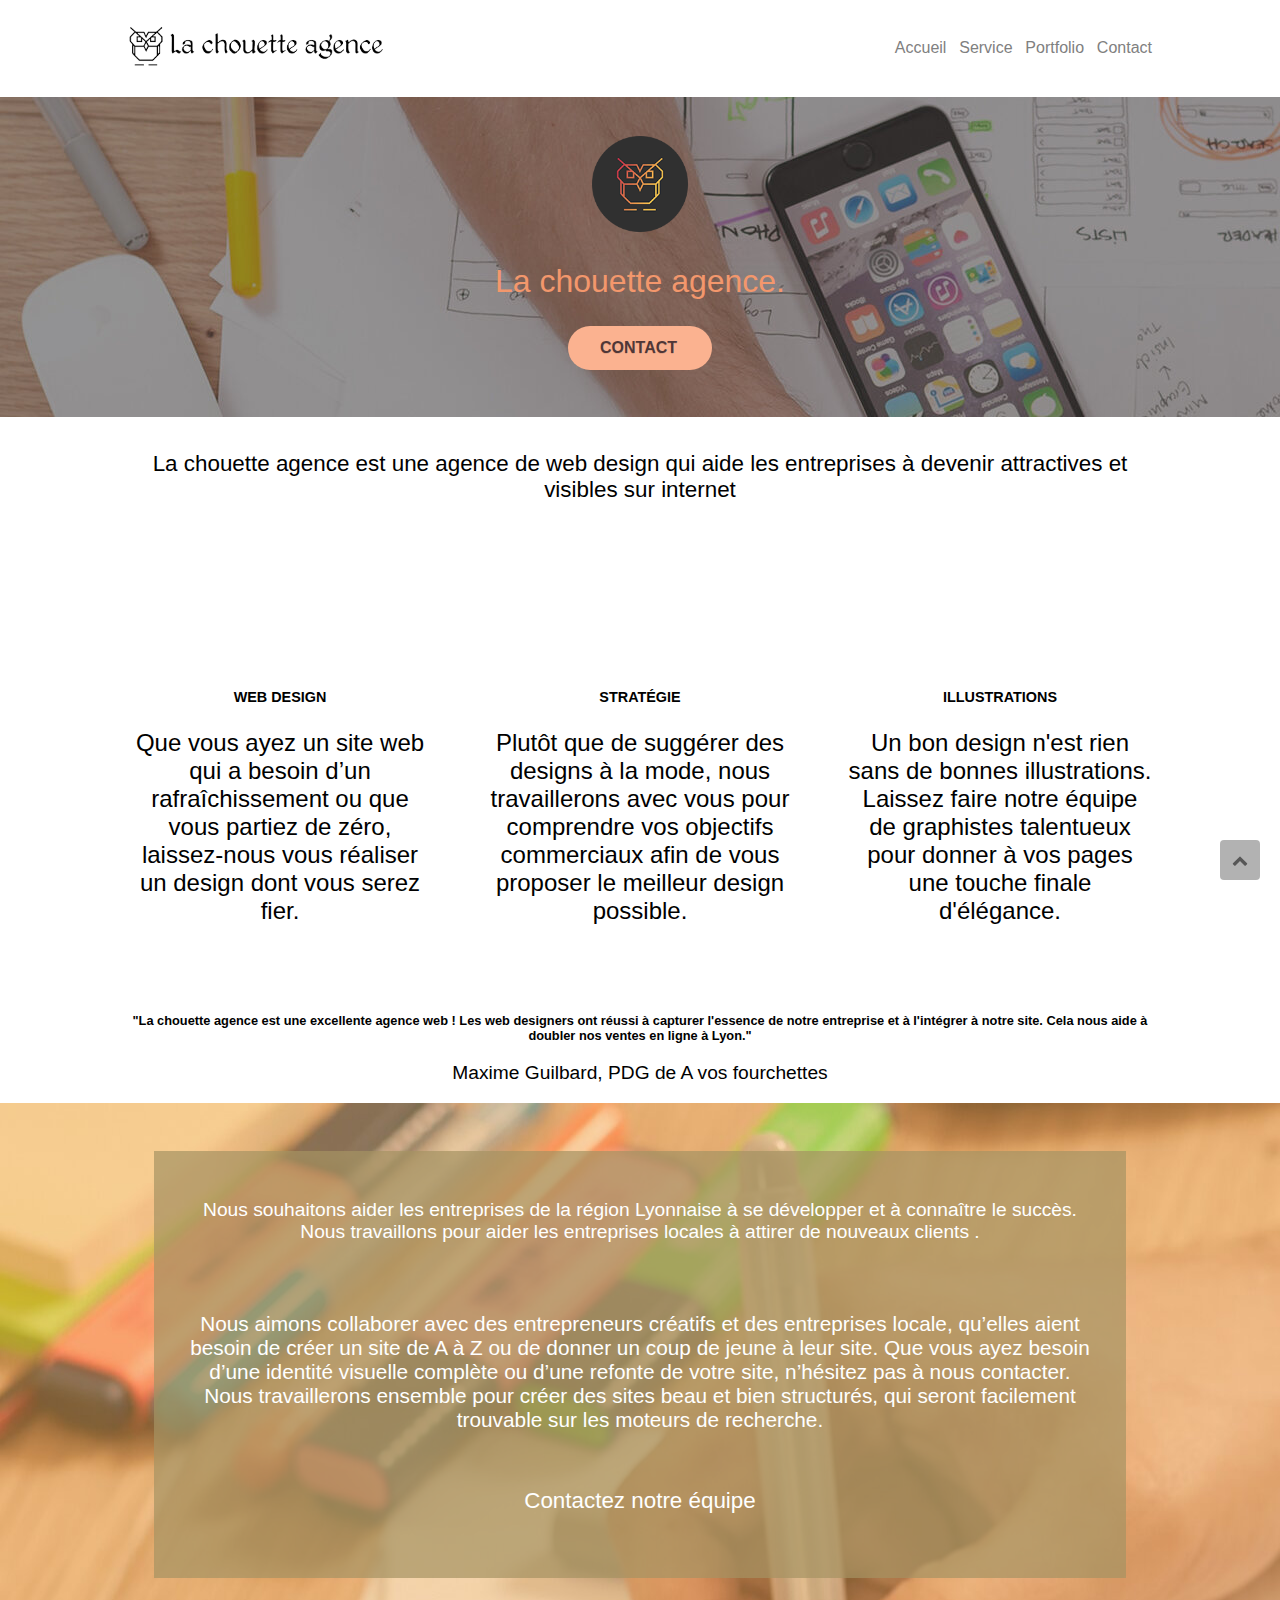
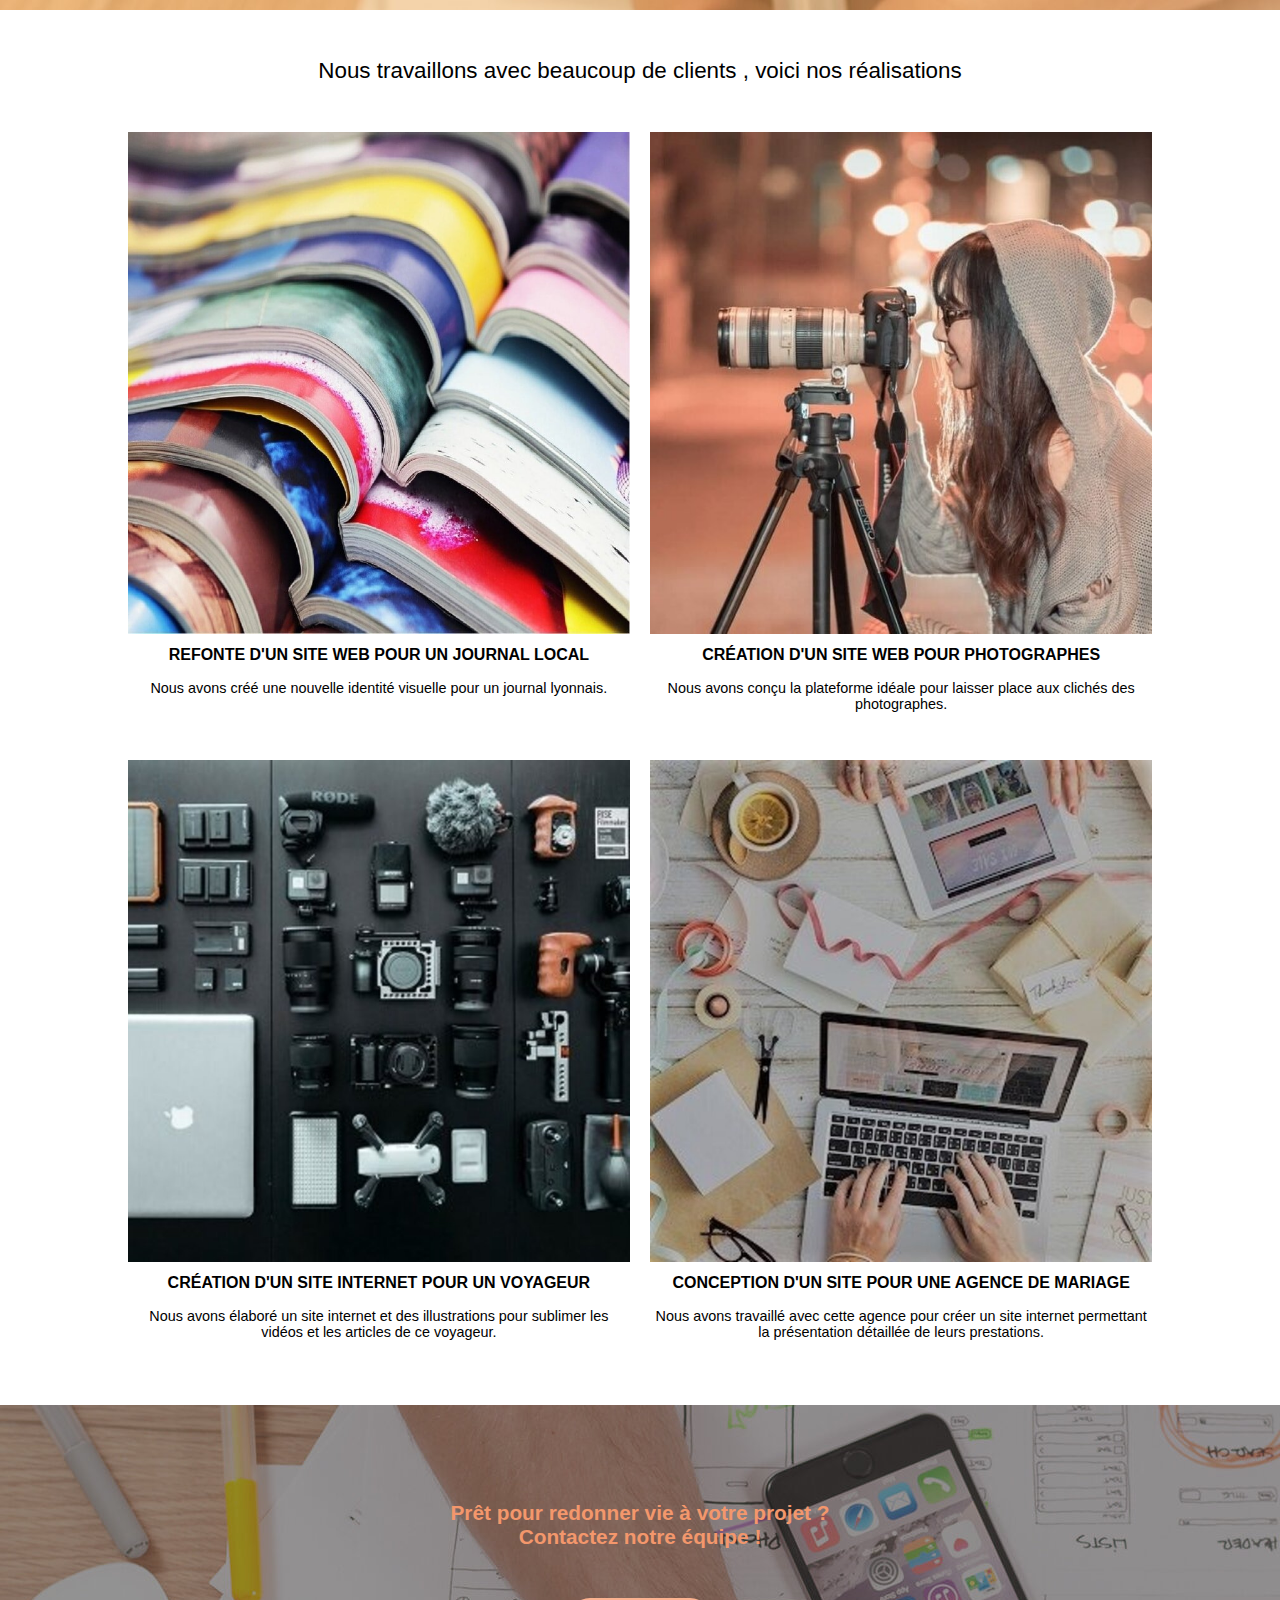
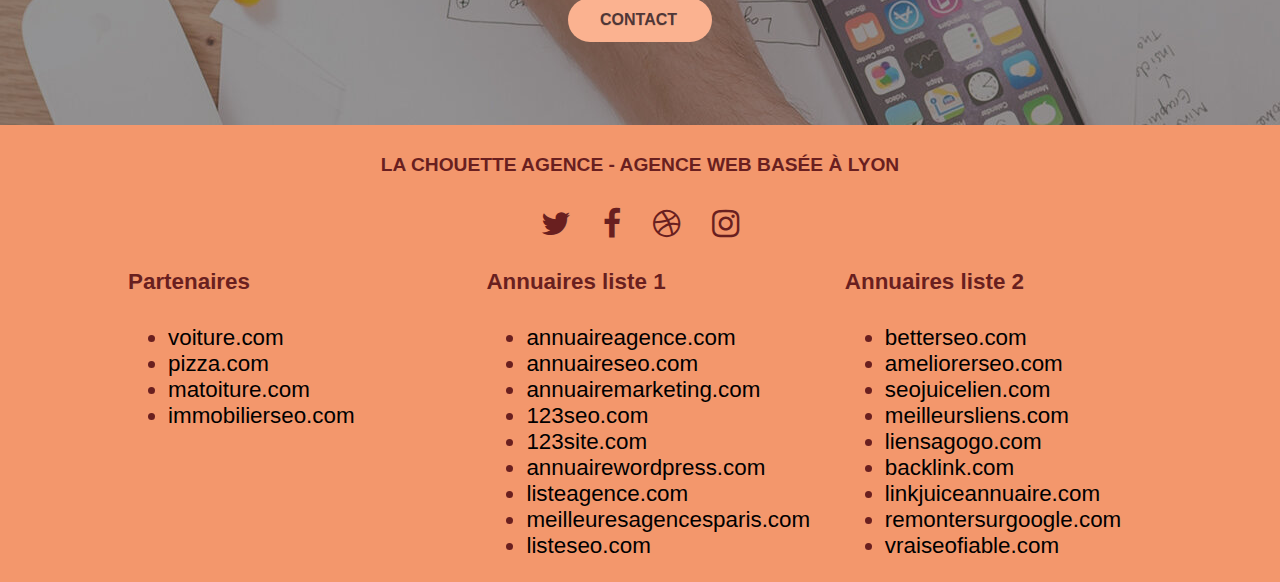
==== commit 1be3ebda: "optimization images and fonts" ====
--- a/index.html
+++ b/index.html
@@ -121,22 +121,54 @@
 				<h2 class="section06_title">Nous travaillons avec beaucoup de clients , voici nos réalisations</h2>
 				<div class="section06_cards">
 					<article class="section06_card">
-						<img src="img/1.jpg" alt="Livres ouverts empilés">
+						 
+						<picture>
+							<source srcset="img/1-800w.jpg" media="(min-width: 800px)" />
+							<source srcset="img/1-480w.jpg" media="(min-width: 480px)" />
+							<source srcset="img/1-320w.jpg" media="(min-width: 320px)" />
+					        <img src="img/1.jpg" style="width: 100%" alt="Livres ouverts empilés">
+
+					    </picture>
+
 						<h3 class="section06_subtitle">REFONTE D'UN SITE WEB POUR UN JOURNAL LOCAL</h3>
 						<p class="section06_text">Nous avons créé une nouvelle identité visuelle pour un journal lyonnais.</p>
 					</article>
 					<article class="section06_card">
-						<img src="img/2.jpg" alt="Personne qui prend une photo">
+						<!-- <img src="img/2.jpg" alt="Personne qui prend une photo"> -->
+
+						<picture>
+							<source srcset="img/2-600w.jpg" media="(min-width: 600px)" />
+							<source srcset="img/2-480w.jpg" media="(min-width: 480px)" />
+							<source srcset="img/2-320w.jpg" media="(min-width: 320px)" />
+					        <img src="img/1.jpg" style="width: 100%" alt="Personne qui prend une photo">
+
+					    </picture>
 						<h3 class="section06_subtitle">CRÉATION D'UN SITE WEB POUR PHOTOGRAPHES</h3>
 						<p class="section06_text">Nous avons conçu la plateforme idéale pour laisser place aux clichés des photographes.</p>
 					</article>
 					<article class="section06_card">
-						<img src="img/3.jpg" alt="materiel video">
+						<!-- <img src="img/3.jpg" alt="materiel video"> -->
+
+						<picture>
+							<source srcset="img/3-800w.jpg" media="(min-width: 800px)" />
+							<source srcset="img/3-480w.jpg" media="(min-width: 480px)" />
+							<source srcset="img/3-320w.jpg" media="(min-width: 320px)" />
+					        <img src="img/3-800w.jpg" style="width: 100%" alt="materiel video">
+
+					    </picture>
 						<h3 class="section06_subtitle">CRÉATION D'UN SITE INTERNET POUR UN VOYAGEUR</h3>
 						<p class="section06_text">Nous avons élaboré un site internet et des illustrations pour sublimer les vidéos et les articles de ce voyageur.</p>
 					</article>
 					<article class="section06_card">
-						<img src="img/4.jpg" alt="Groupe-personnes-qui-travaillent">
+						<!-- <img src="img/4.jpg" alt="Groupe-personnes-qui-travaillent"> -->
+
+						<picture>
+							<source srcset="img/4-800w.jpg" media="(min-width: 800px)" />
+							<source srcset="img/4-480w.jpg" media="(min-width: 480px)" />
+							<source srcset="img/4-320w.jpg" media="(min-width: 320px)" />
+					        <img src="img/4-800w.jpg" style="width: 100%" alt="Groupe-personnes-qui-travaillent">
+
+					    </picture>
 						<h3 class="section06_subtitle">CONCEPTION D'UN SITE POUR UNE AGENCE DE MARIAGE</h3>
 						<p class="section06_text">Nous avons travaillé avec cette agence pour créer un site internet permettant la présentation détaillée de leurs prestations.</p>
 					</article>
--- a/css/main.css
+++ b/css/main.css
@@ -16,8 +16,8 @@
     font-family: "FontAwesome";
     font-weight: normal;
     font-style: normal;
-    src: url("https://maxcdn.bootstrapcdn.com/font-awesome/4.3.0/fonts/fontawesome-webfont.eot?v=4.3.0");
-    src: url("https://maxcdn.bootstrapcdn.com/font-awesome/4.3.0/fonts/fontawesome-webfont.eot?#iefix&v=4.3.0") format("embedded-opentype"), url("https://maxcdn.bootstrapcdn.com/font-awesome/4.3.0/fonts/fontawesome-webfont.woff2?v=4.3.0") format("woff2"), url("https://maxcdn.bootstrapcdn.com/font-awesome/4.3.0/fonts/fontawesome-webfont.woff?v=4.3.0") format("woff"), url("https://maxcdn.bootstrapcdn.com/font-awesome/4.3.0/fonts/fontawesome-webfont.ttf?v=4.3.0") format("truetype"), url("https://maxcdn.bootstrapcdn.com/font-awesome/4.3.0/fonts/fontawesome-webfont.svg?v=4.3.0#fontawesomeregular") format("svg");
+    src: url("fonts/fontawesome-webfont.eot");
+    src: url("fonts/fontawesome-webfont.svg") format("svg"), url("fonts/fontawesome-webfont.woff") format("woff"), url("fonts/fontawesome-webfont.woff2") format("woff2"), url("fonts/fontawesome-webfont.ttf") format("truetype");
   }
 }
 @font-face {
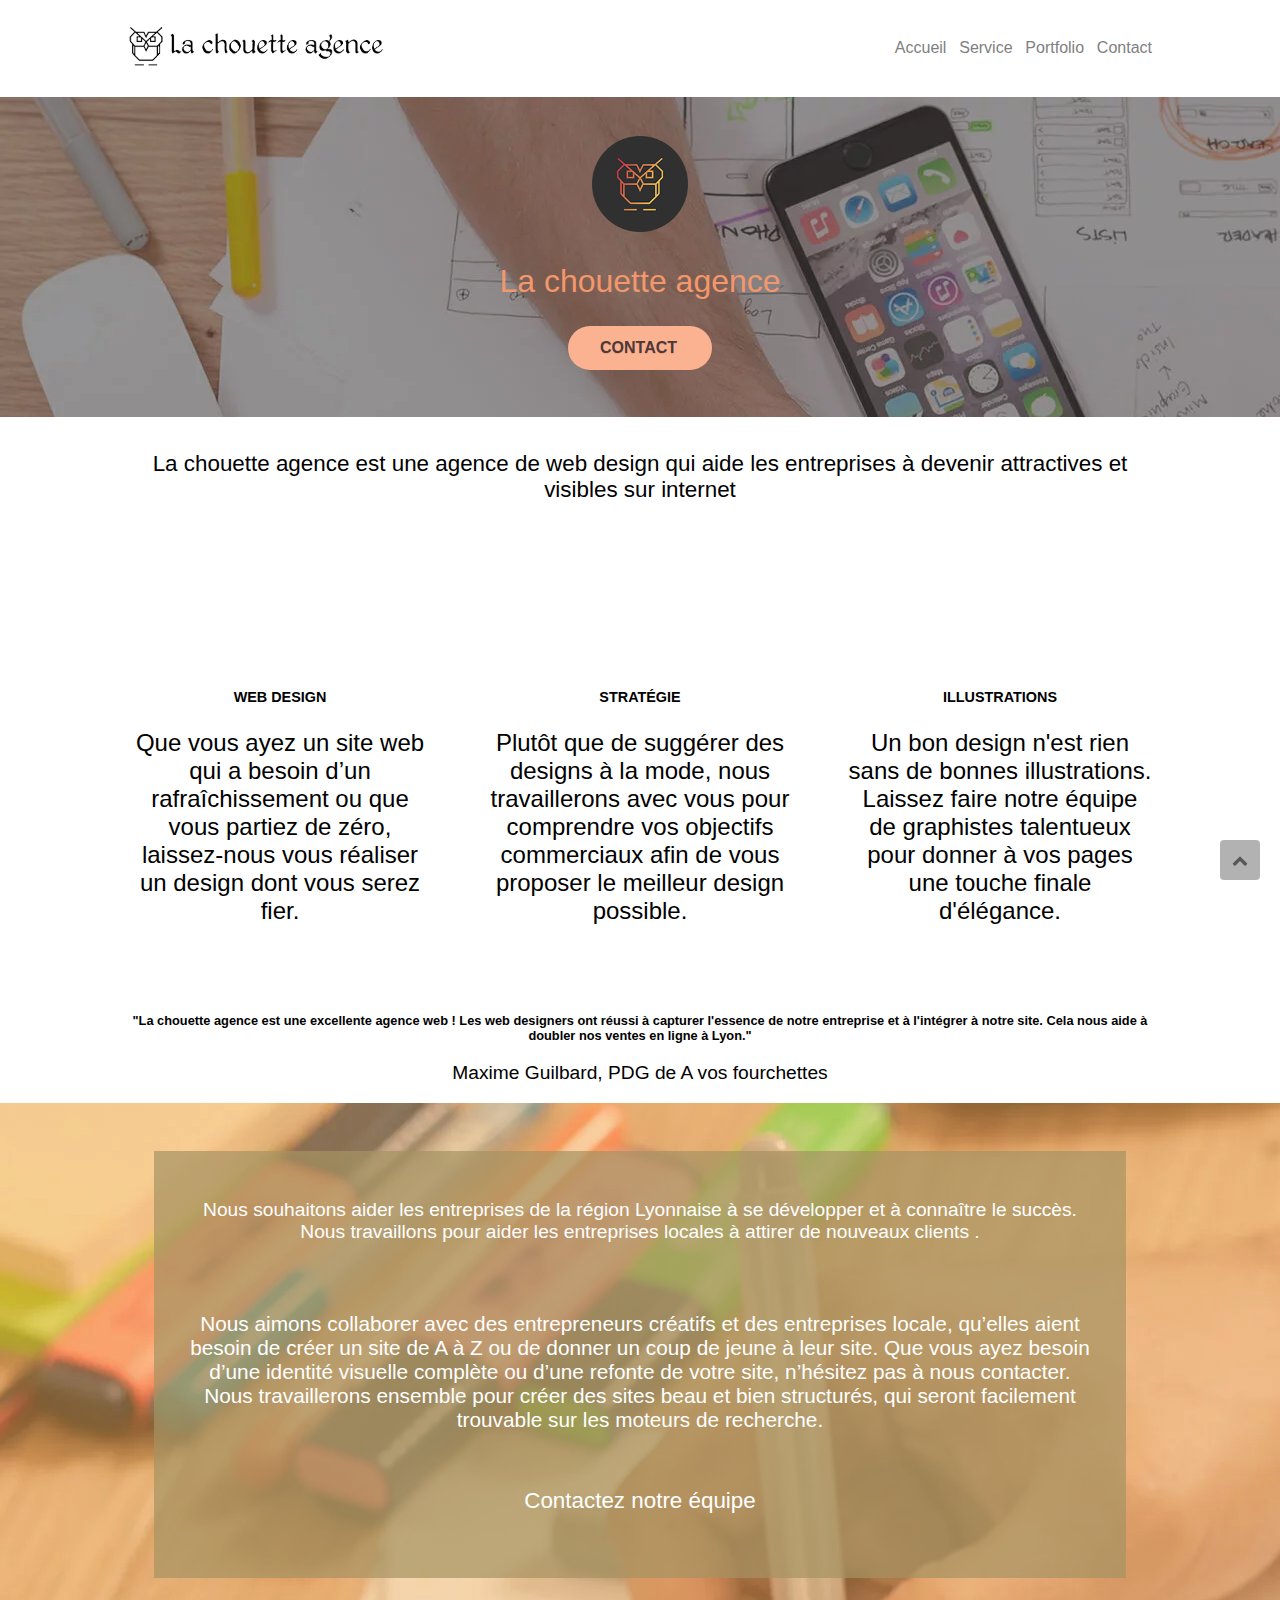
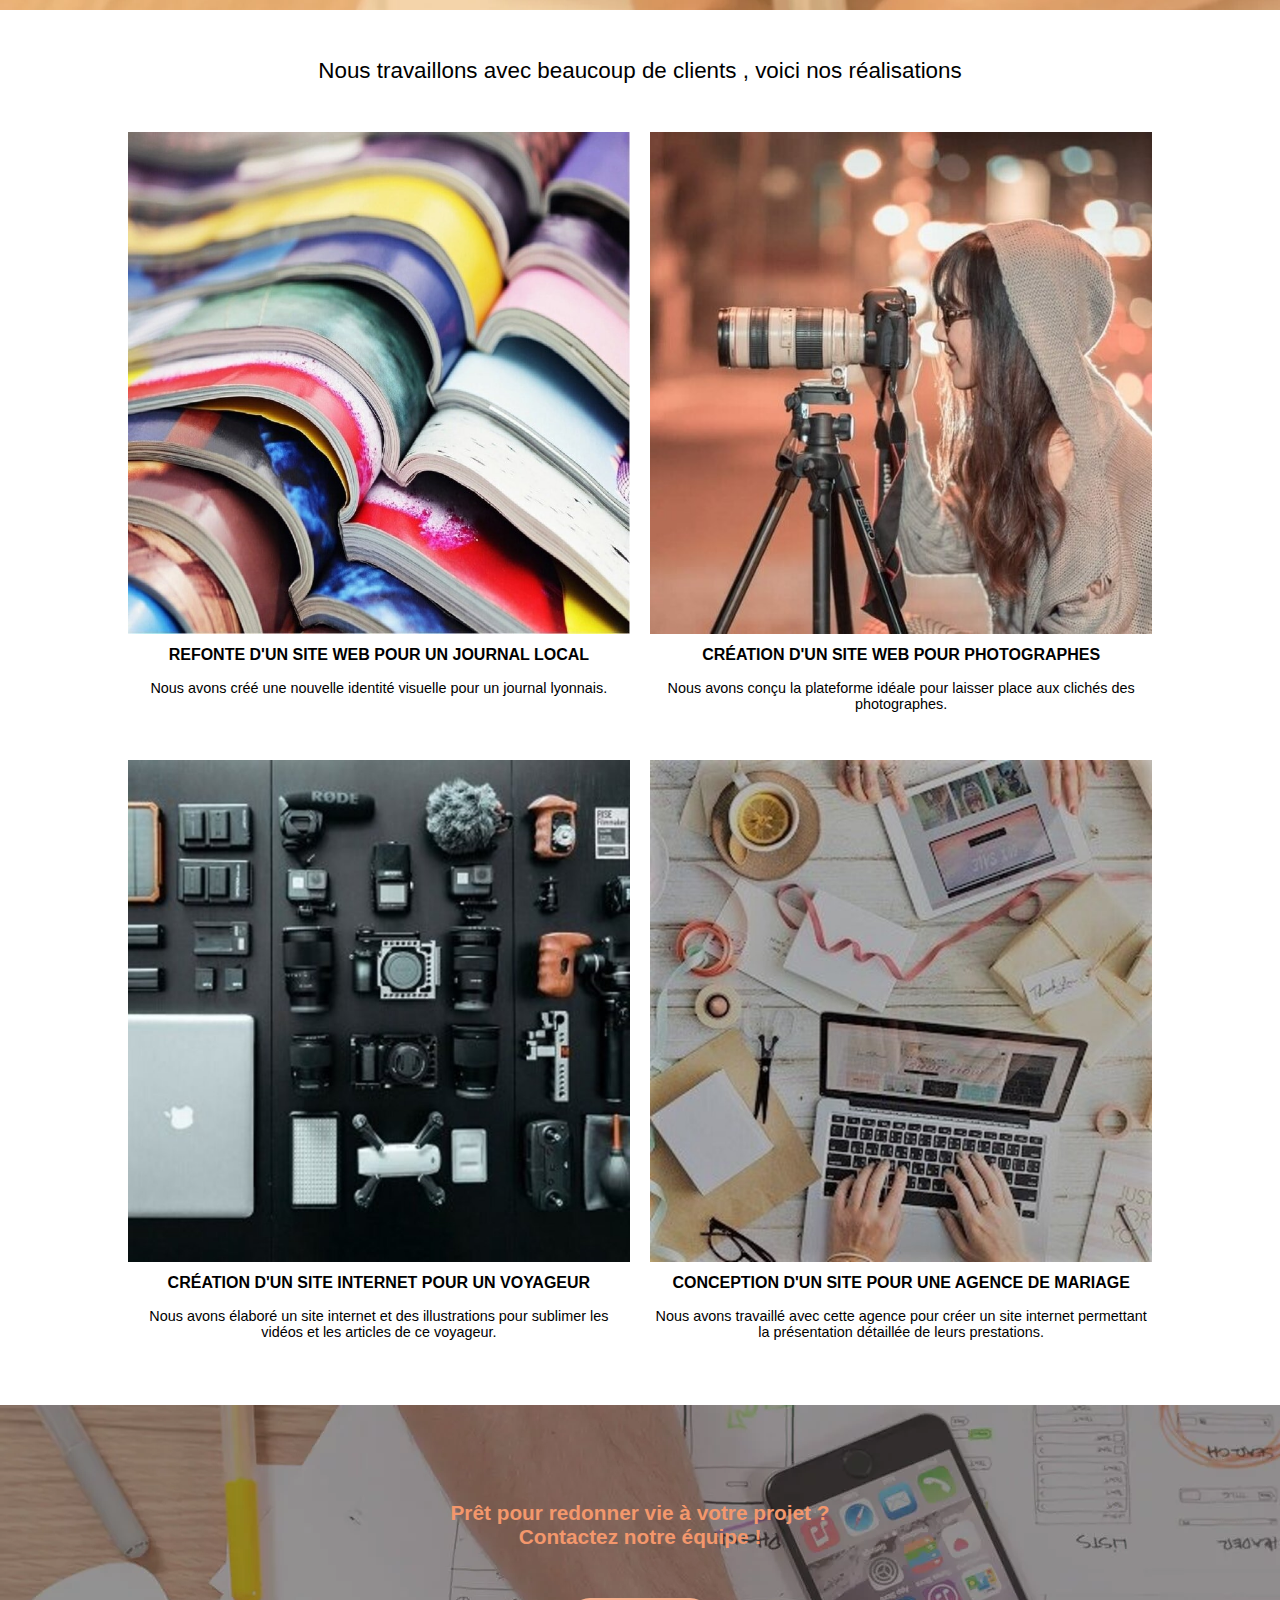
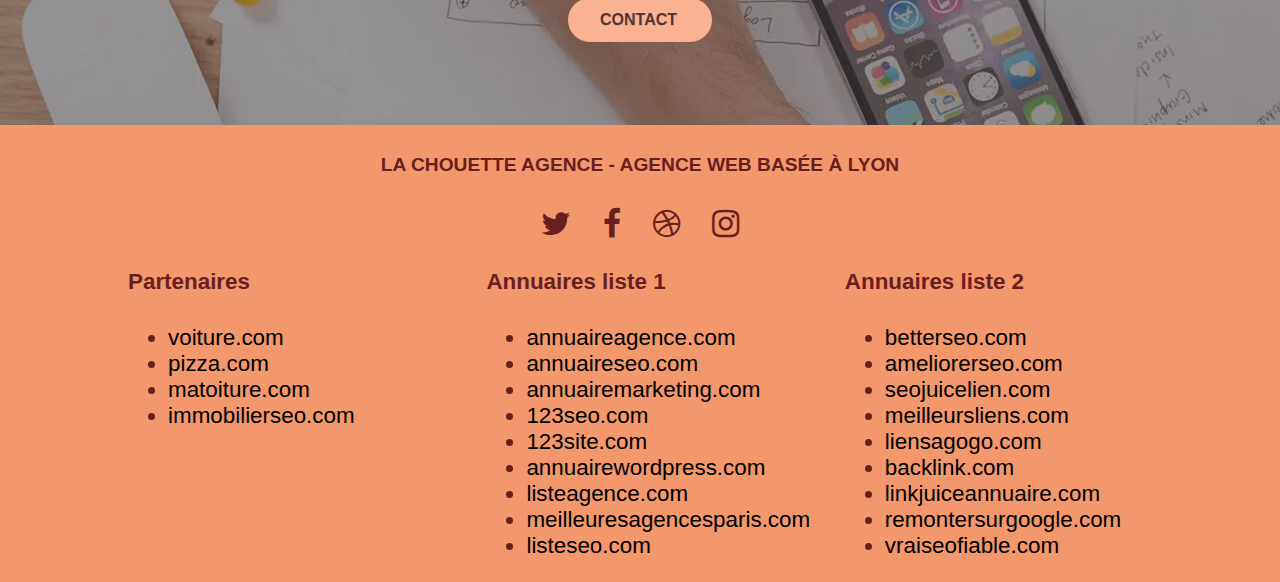
==== commit 304ad661: "optimization images" ====
--- a/index.html
+++ b/index.html
@@ -11,8 +11,6 @@
 	<!-- <link rel="stylesheet" href="https://maxcdn.bootstrapcdn.com/font-awesome/4.7.0/css/font-awesome.min.css" type="text/css" media="all"> -->
 
 	<link rel="stylesheet" type="text/css" href="https://stackpath.bootstrapcdn.com/font-awesome/4.7.0/css/font-awesome.min.css">
-
-	
 </head>
 <body>
 	<header class="header">	
@@ -48,7 +46,7 @@
 					<img src="img/logo.png" alt="logo">
 				</div>
 
-				<h2 class="section02_title">La chouette agence.</h2>
+				<h2 class="section02_title">La chouette agence</h2>
 
 				<a class="btn-orange" href="contact.html">Contact</a>
 			</div>
--- a/css/main.css
+++ b/css/main.css
@@ -184,18 +184,18 @@
   color: gray;
 }
 body .header .image_full_screen_header {
-  background-image: url("../img/la-chouette-agence-banniere.jpg");
+  background-image: url("../img/ezgif.com-gif-maker.webp");
   height: 20rem;
 }
 body .headerContact {
   height: auto;
 }
 body .image_full_screen_main01 {
-  background-image: url("../img/image-de-presentation.jpg");
+  background-image: url("../img/ezgif.com-gif-maker2.webp");
   /*height: 20rem;*/
 }
 body .image_full_screen_main02 {
-  background-image: url("../img/la-chouette-agence-banniere.jpg");
+  background-image: url("../img/ezgif.com-gif-maker.webp");
   height: 20rem;
 }
 body .image_full_screen_header_contact {
